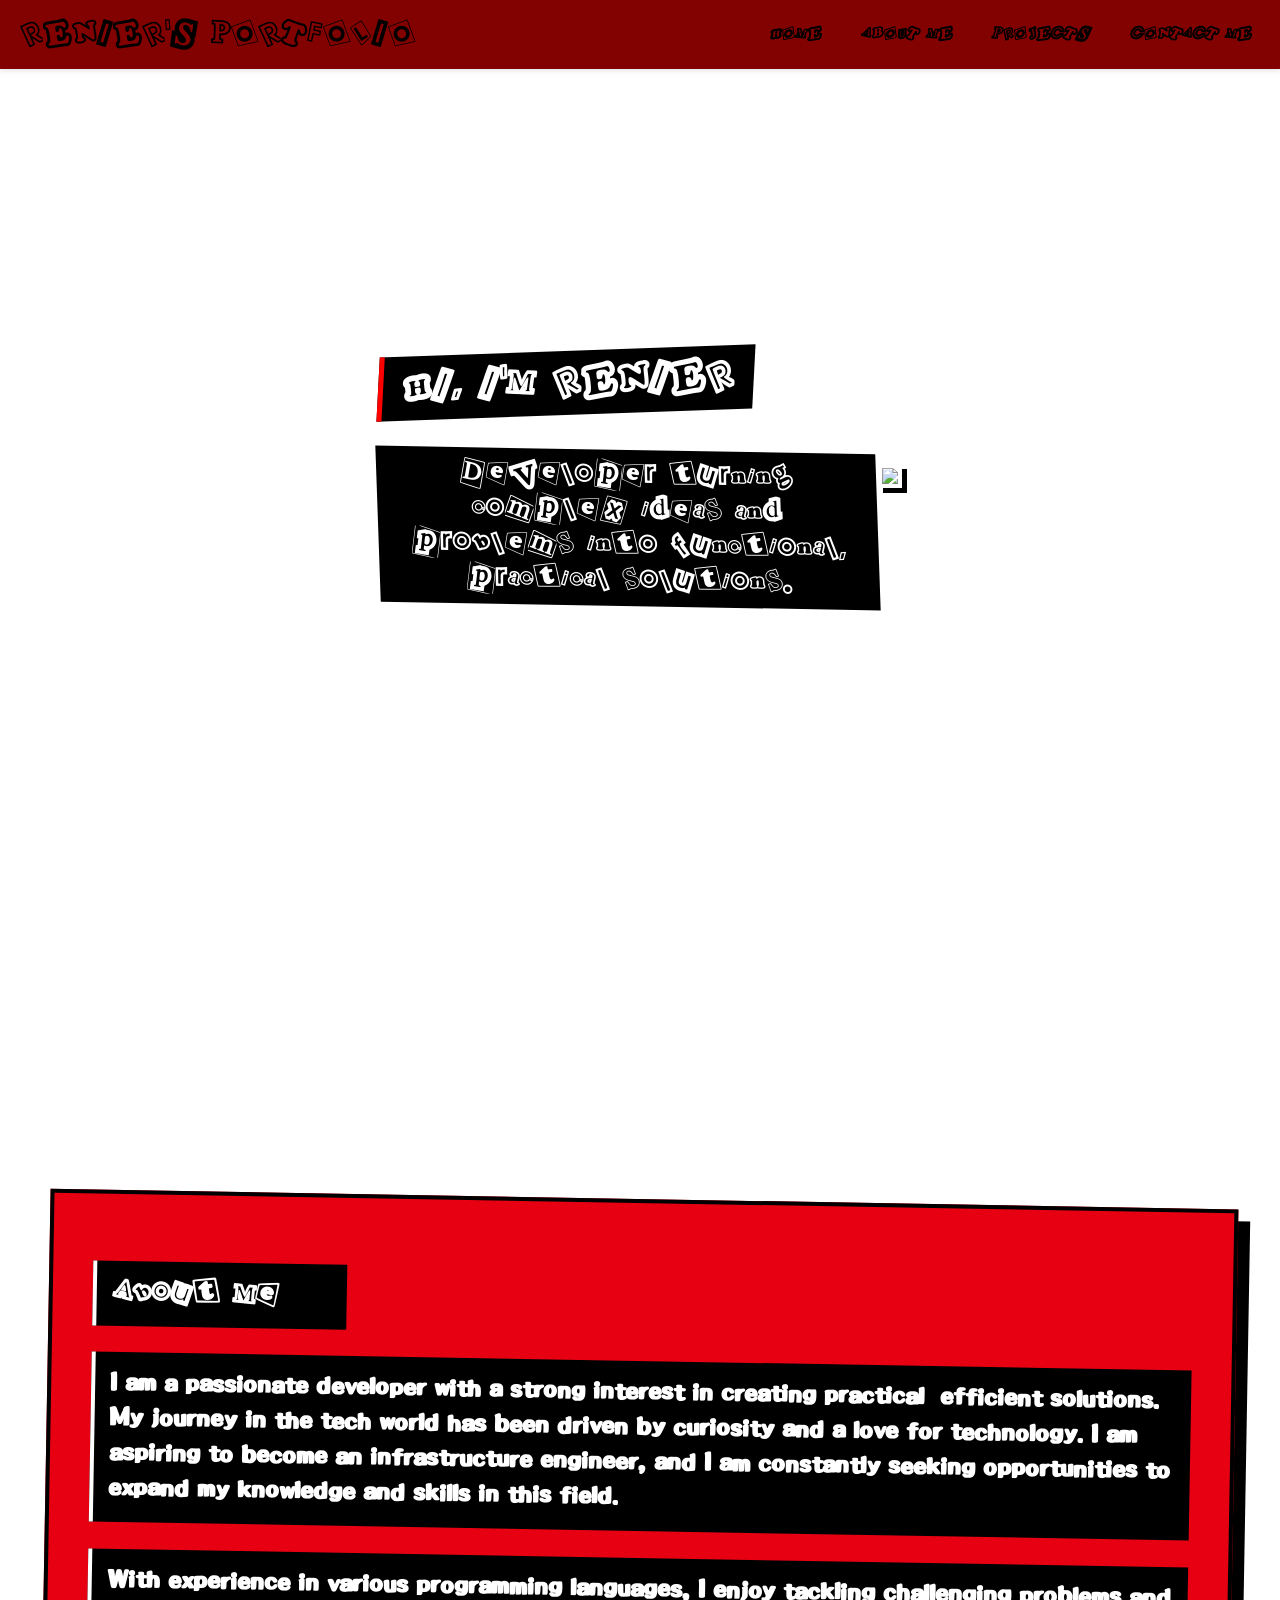
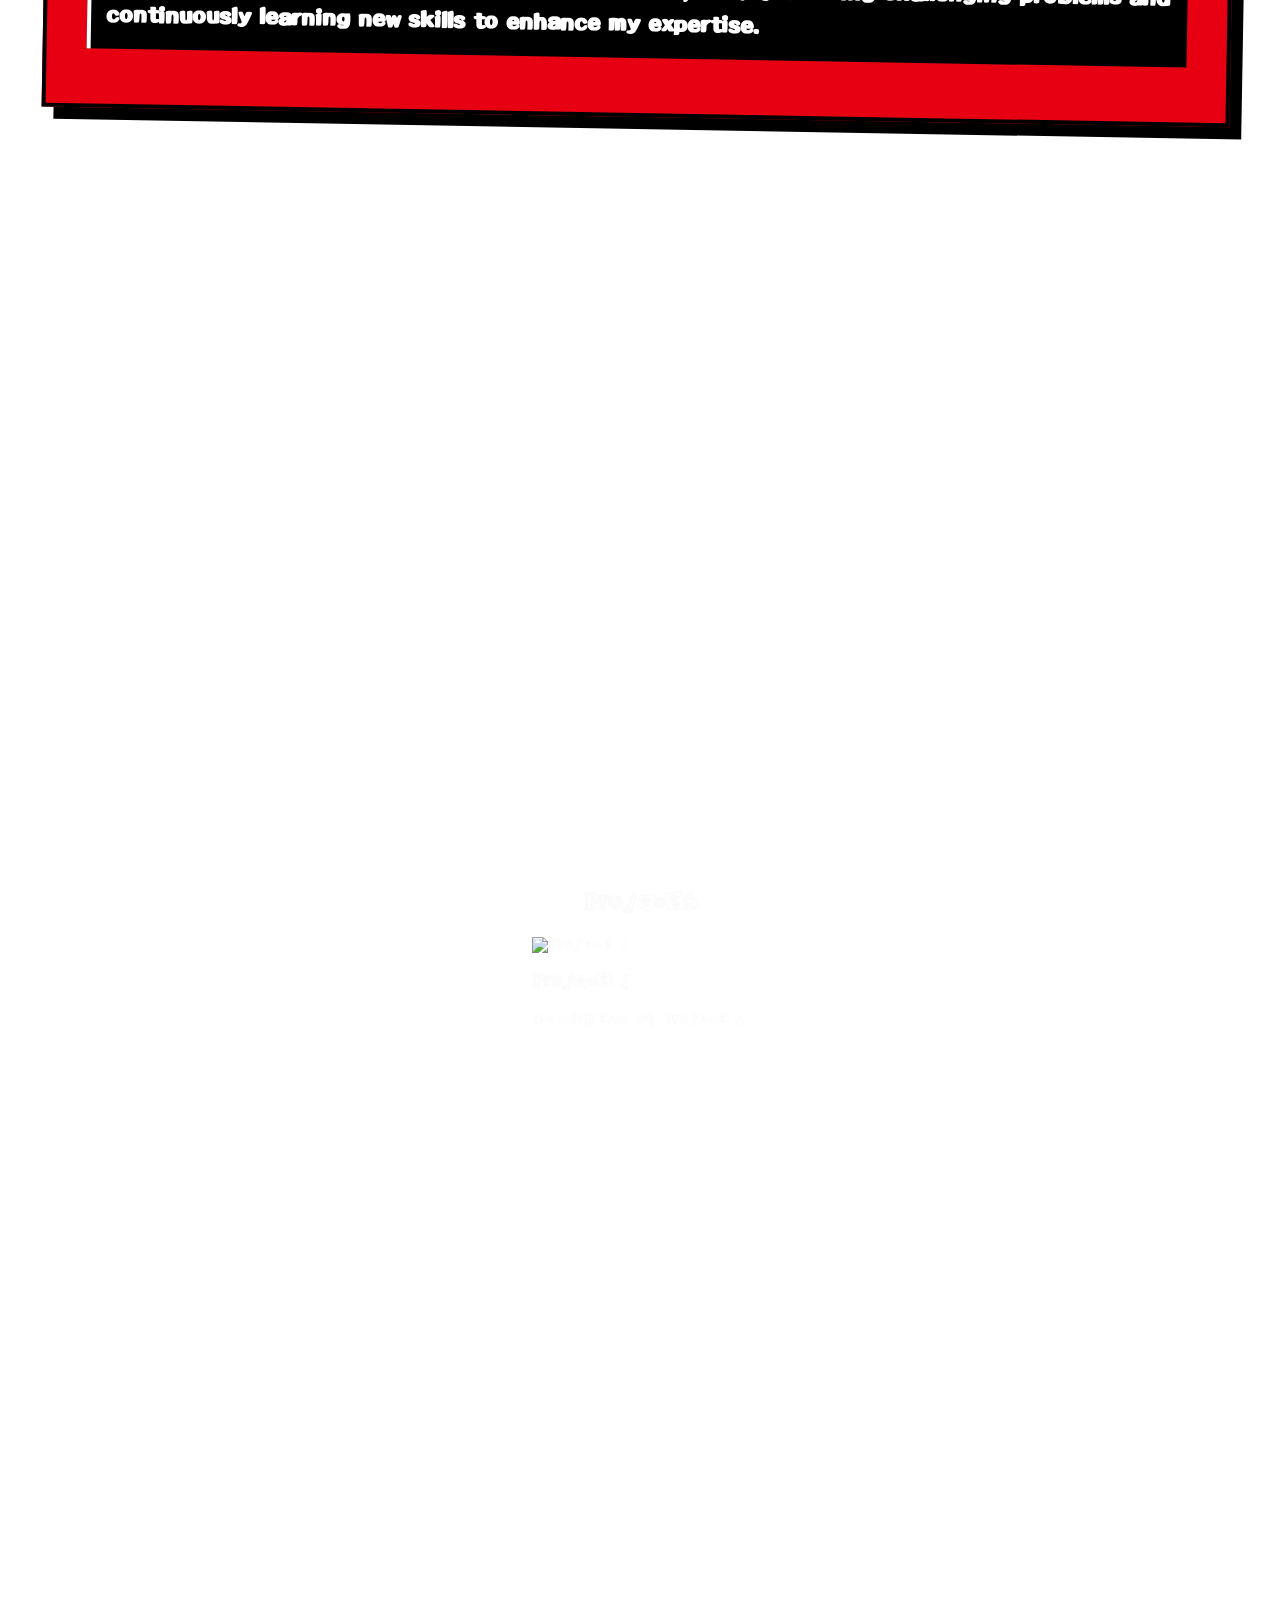
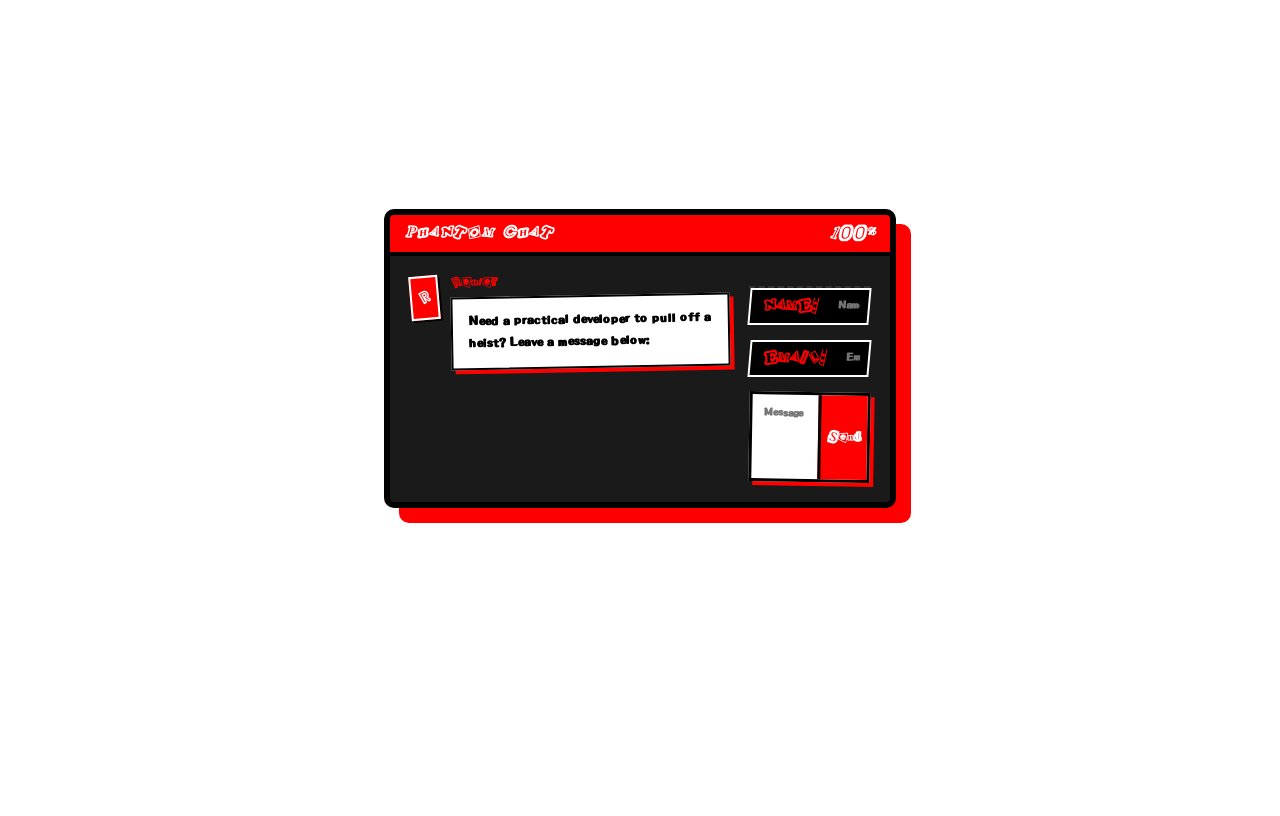
==== index.html @ e1cc924a "finished contact page" ====
<!doctype html>
<html>
  <head>
    <meta charset="UTF-8" />
    <meta name="viewport" content="width=device-width, initial-scale=1.0" />
    <title>Renier's Portfolio</title>
    <link rel="stylesheet" href="style.css" />
    <script defer src="main.js"></script>
  </head>
  <body>
    <header>
      <nav>
        <div class="logo">Renier's Portfolio</div>
        <ul>
          <li><a href="#home">Home</a></li>
          <li><a href="#about">About Me</a></li>
          <li><a href="#projects">Projects</a></li>
          <li><a href="#contact">Contact Me</a></li>
        </ul>
      </nav>
    </header>

    <!--Home Section-->
    <section id="home" class="pages">
      <div class="hero-section">
        <div class="hero-text">
          <h1>Hi, I'm Renier</h1>
          <h2>
            Developer turning complex ideas and problems into functional,
            practical solutions.
          </h2>
        </div>
        <div class="hero-image">
          <img class="headshot" src="images/IMG_3343.PNG" />
        </div>
      </div>
    </section>

    <!--About Me Section-->
    <section id="about" class="pages">
      <div class="about-card">
        <h1>About Me</h1>
        <div class="about-content">
          <h2>
            I am a passionate developer with a strong interest in creating
            practical & efficient solutions. My journey in the tech world has
            been driven by curiosity and a love for technology. I am aspiring to
            become an infrastructure engineer, and I am constantly seeking
            opportunities to expand my knowledge and skills in this field.
          </h2>
          <h2>
            With experience in various programming languages, I enjoy tackling
            challenging problems and continuously learning new skills to enhance
            my expertise.
          </h2>
        </div>
      </div>
    </section>

    <!--Projects Section-->
    <section id="projects" class="pages">
      <h2>Projects</h2>
      <div class="projects-grid">
        <div class="project-card">
          <img src="images/project1.png" alt="Project 1" />
          <h3>Project 1</h3>
          <p>Description of Project 1.</p>
        </div>
      </div>
    </section>

    <!--Contact Me Section-->
    <section id="contact" class="pages">
      <div class="phone-container">
        <div class="phone-header">
          <span class="chat-title">PHANTOM CHAT</span>
          <span class="battery">100%</span>
        </div>
        <div class="chat-window">
          <div class="message-incoming">
            <div class="avatar">R</div>
            <div class="bubble-wrapper">
              <div class="sender">Renier</div>
              <div class="bubble">
                Need a practical developer to pull off a heist? Leave a message below:
              </div>
            </div>
          </div>
          <form id="contact-form" class="phone-form" action="https://formspree.io/f/mvzjgewd" method="POST">
            <div class="input-group">
              <label for="user-name">NAME:</label>
              <input type="text" name="name" placeholder="Name" required />
            </div>
            <div class="input-group">
              <label for="user-email">EMAIL:</label>
              <input type="email" name="email" placeholder="Email" required />
            </div>
            <div class="message-input">
              <textarea id="user-message" name="message" placeholder="Message" required></textarea>
              <button id="send-btn" type="submit">Send</button>
            </div>
          </form>
        </div>
      </div>
    </section>
  </body>
</html>
---- style.css ----
body{
    background-image: url(https://i.redd.it/54obu7eenrq61.gif);
    color: rgb(252, 251, 251);
}
@font-face {
    font-family: myFont;
    src: url(fonts/Persona5MenuFontPrototype-Regular.ttf);
}
@font-face {
    font-family: secondaryFont;
    src: url(fonts/p5hatty-1.ttf)
}
* {
    font-family: myFont;
}
html {
    scroll-behavior: smooth;
}
header{
    position: fixed;
    top: 0;
    left: 0;
    width: 100%;
    background-color: rgb(130, 2, 2);
    z-index: 1000;
    box-shadow: 0px 2px 5px rgba(0, 0, 0, 0.1);
}
nav{
    display: flex;
    justify-content: space-between;
    align-items: center;
    padding: 10px 20px;
    text-transform: uppercase;
}
nav ul{
    list-style: none;
    display:flex;
    gap: 20px;
    padding: 0;
}
nav ul li a{
    text-decoration: none;
    color: black;
    font-weight: 900;
    font-style: italic;
    padding: 5px 10px;
    transition: all 0.2s ease;
}
nav ul li a:hover{
    background-color:#000000;
    color:#ff0000;
    transform: scale(1.1) rotate(-3deg);
}
.logo{
    color:black;
    font-size: 2rem;
}
.pages{
    padding: 100px 20px;
    min-height: 100vh;
    display: flex;
    flex-direction: column;
    justify-content: center;
    align-items: center;
}
#home img{
    max-width: 100%;
    width: 400px;
    height: auto;
    border-radius: 0%;
    object-fit: cover;
    border: 4px solid #ffffff;
    box-shadow: 5px 5px 0px #000000;
}
#home h2{
    text-align: center;
    font-size: 2rem;
    margin-top: 20px;
}
#home h3{
    text-align: center;
    font-size: 1.5rem;
    margin-top: 10px;
}
#home{
    display: flex;
    justify-content: center;
    align-items: center;
    min-height: 100vh;
    width: 100%;
    padding: 80px 10% 40px 10%;
    box-sizing: border-box;
}
.hero-section{
    display: flex;
    flex-direction: row;
    justify-content: center;
    align-items: center;
    width: 100%;
    max-width: 1200px;
    flex-wrap: wrap;
}
.hero-text{
    display: flex;
    flex-direction: column;
    align-items: flex-start;
    gap: 15px;

    max-width: 500px;
    width: 100%;
}
.hero-text h1{
    color: #ffffff;
    background-color: #000000;
    padding: 10px 20px;
    font-size: 2.5rem;
    font-weight: 900;
    text-transform: uppercase;
    margin: 0;

    transform: rotate(-2deg) skewX(-5deg);
    border-left: 5px solid #ff0000;
    display: inline-block;
}
.hero-text h2{
    color: #ffffff;
    background-color: #000000;
    padding: 8px 15px;
    font-size: 1.2rem;
    font-weight: 200;
    margin: 0;

    transform: rotate(1deg) skewX(3deg);
    display: inline-block;
}
.about-card{
    background-color: #e60012;
    color: #ffffff;
    padding: 40px;
    max-width: 1100px;
    width: 100%;
    border: 4px solid #000000;
    box-shadow: 12px 12px 0px #000000;
    transform: rotate(1deg);
}
.about-card h1{
    background-color: #000000;
    padding: 15px;
    margin-bottom: 15px;
    border-left: 4px solid #ffffff;
    width: 20%;
    font-size: 2rem;
}
.about-card h2{
    background-color: #000000;
    padding: 15px;
    margin-bottom: 15px;
    border-left: 4px solid #ffffff;
    font-size: 2rem;
    font-family: secondaryFont;
}
#contact{
    display: flex;
    justify-content: center;
    align-items: center;
    min-height: 100vh;
    padding: 80px 20px;
    box-sizing: border-box;
}
.phone-container{
    background-color: #1a1a1a;
    border: 6px solid #000000;
    box-shadow: 15px 15px 0px #ff0000;
    width: 100%;
    max-width: 500px;
    border-radius: 10px;
    overflow: hidden;
}
.phone-container .bubble{
    font-family: secondaryFont;
}
.phone-header{
    background-color: #ff0000;
    color: #ffffff;
    padding: 10px 15px;
    display: flex;
    justify-content: space-between;
    font-weight: 900;
    font-style: italic;
    letter-spacing: 1px;
    border-bottom: 4px solid #000000;
}
.chat-window{
    padding: 20px;
    display: flex;
    gap: 12px;
    align-items: flex-start;
}
.message-incoming{
    display:flex;
    gap: 12px;
    align-items: flex-start;
}
.message-incoming .avatar{
    background-color: #ff0000;
    color: #ffffff;
    width: 40px;
    height: 40px;
    display: flex;
    justify-content: center;
    align-items: center;
    font-weight: 900;
    border: 2px solid #ffffff;
    transform: rotate(-5deg);
    box-shadow: 2px 2px 0px #000000;
}
.sender{
    color: #ff0000;
    font-size: 0.85rem;
    font-weight: bold;
    margin-bottom: 4px;
}
.message-incoming .bubble{
    background-color: #ffffff;
    color: #000000;
    padding: 12px 16px;
    font-weight: 700;
    font-size: 1rem;
    line-height: 1.4;
    transform: rotate(-1deg);
    border: 2px solid #000000;
    box-shadow: 4px 4px 0px #ff0000;
    position: relative;
    max-width: 85%;
}
textarea{
    font-family: secondaryFont;
}
input{
    font-family: secondaryFont;
    background: transparent;
    border: none;
    color: #ffffff;
    padding: 8px;
    width: 100%;
    outline: none;
    font-weight: 600;
}
.phone-form{
    display: flex;
    flex-direction: column;
    gap: 15px;
    margin-top: 10px;
    border-top: 2px dashed #333;
}
.input-group {
    display: flex;
    align-items: center;
    background-color: #000000;
    border: 2px solid #ffffff;
    transform: skewX(-5deg);
}
.input-group label{
    color: #ff0000;
    font-weight: 900;
    padding: 8px 12px;
}
.message-input{
    display: flex;
    background-color: #ffffff;
    border: 3px solid #000000;
    box-shadow: 4px 4px 0px #ff0000;
    transform: rotate(1deg);
}
.message-input textarea{
    background: transparent;
    border: none;
    padding: 12px;
    width: 100%;
    height: 60px;
    resize: none;
    outline: none;
    font-weight: 600;
    color: #000000;
}
#send-btn{
    background-color: #ff0000;
    color: #ffffff;
    border: none;
    border-left: 3px solid #000000;
    font-weight: 900;
    cursor: pointer;
    transition: background 0.2s ease;
}
#send-btn:hover{
    background-color: #000000;
    color: #ff0000;
}
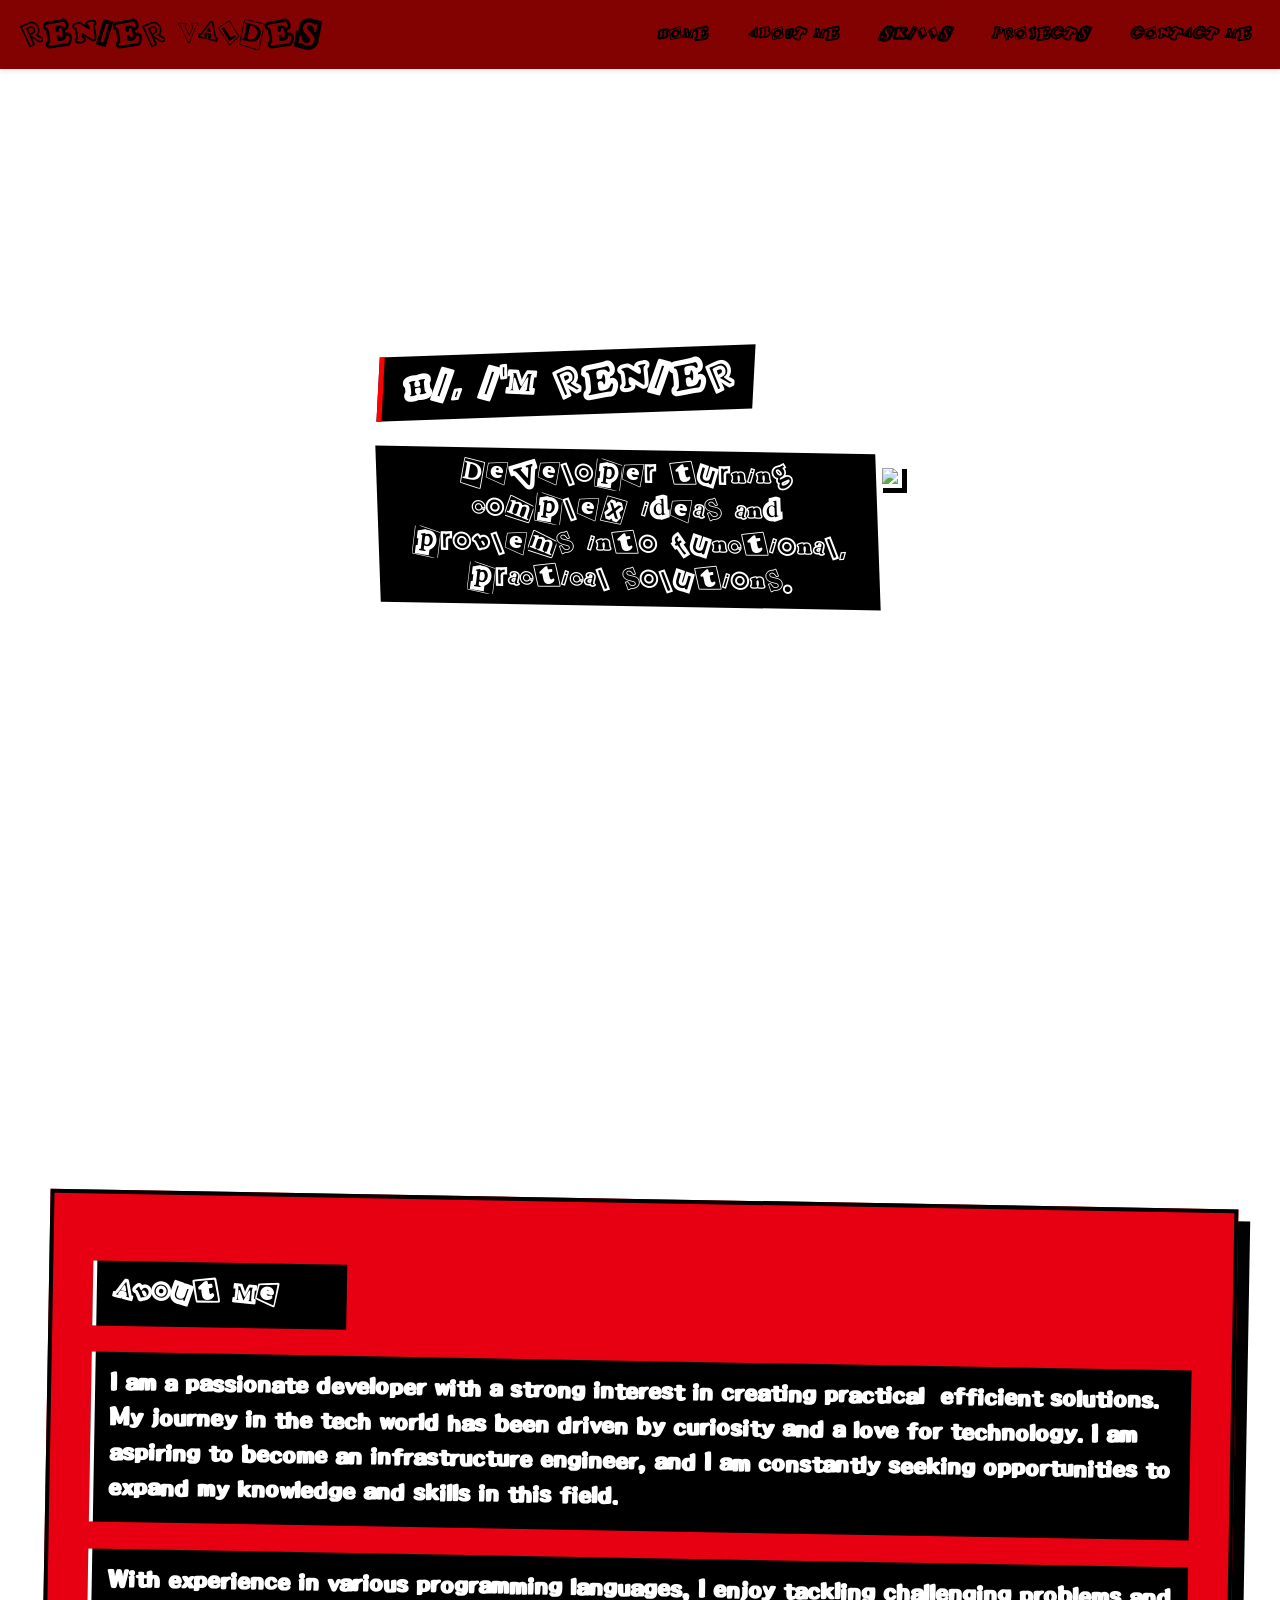
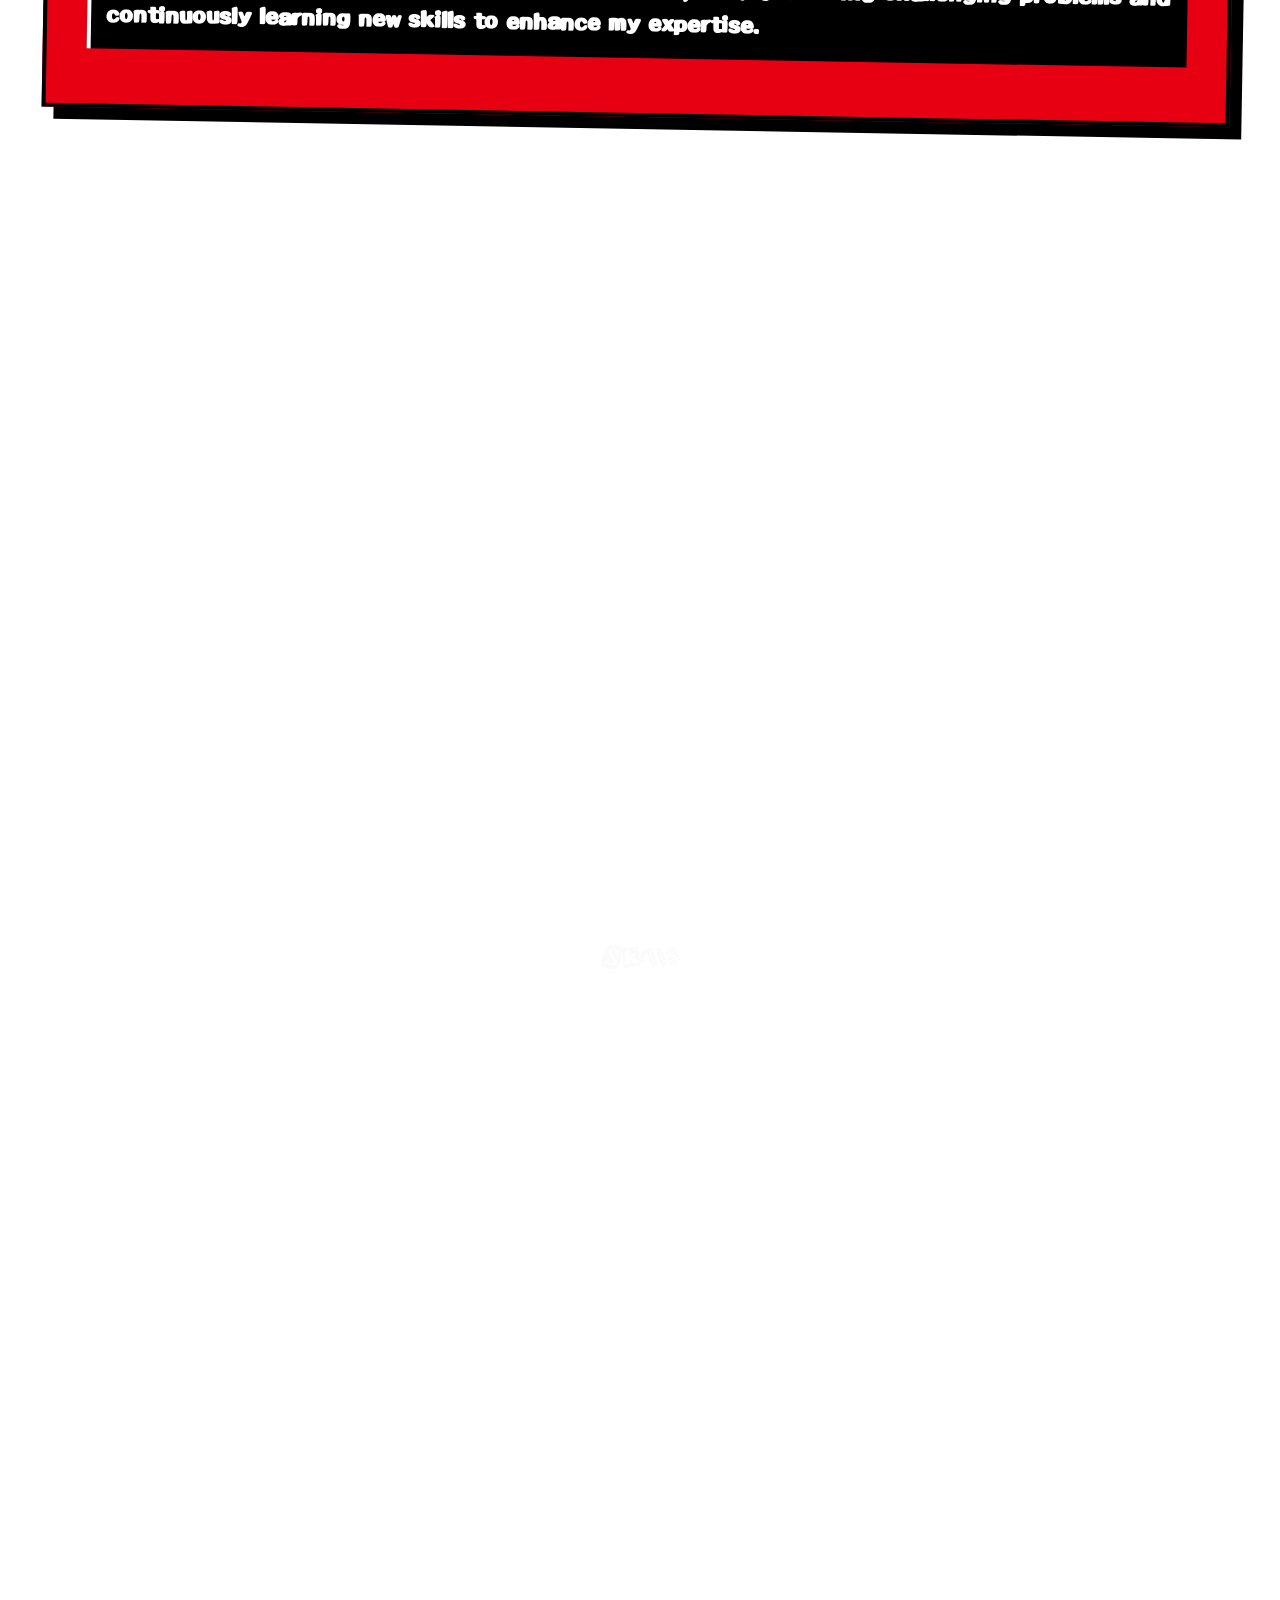
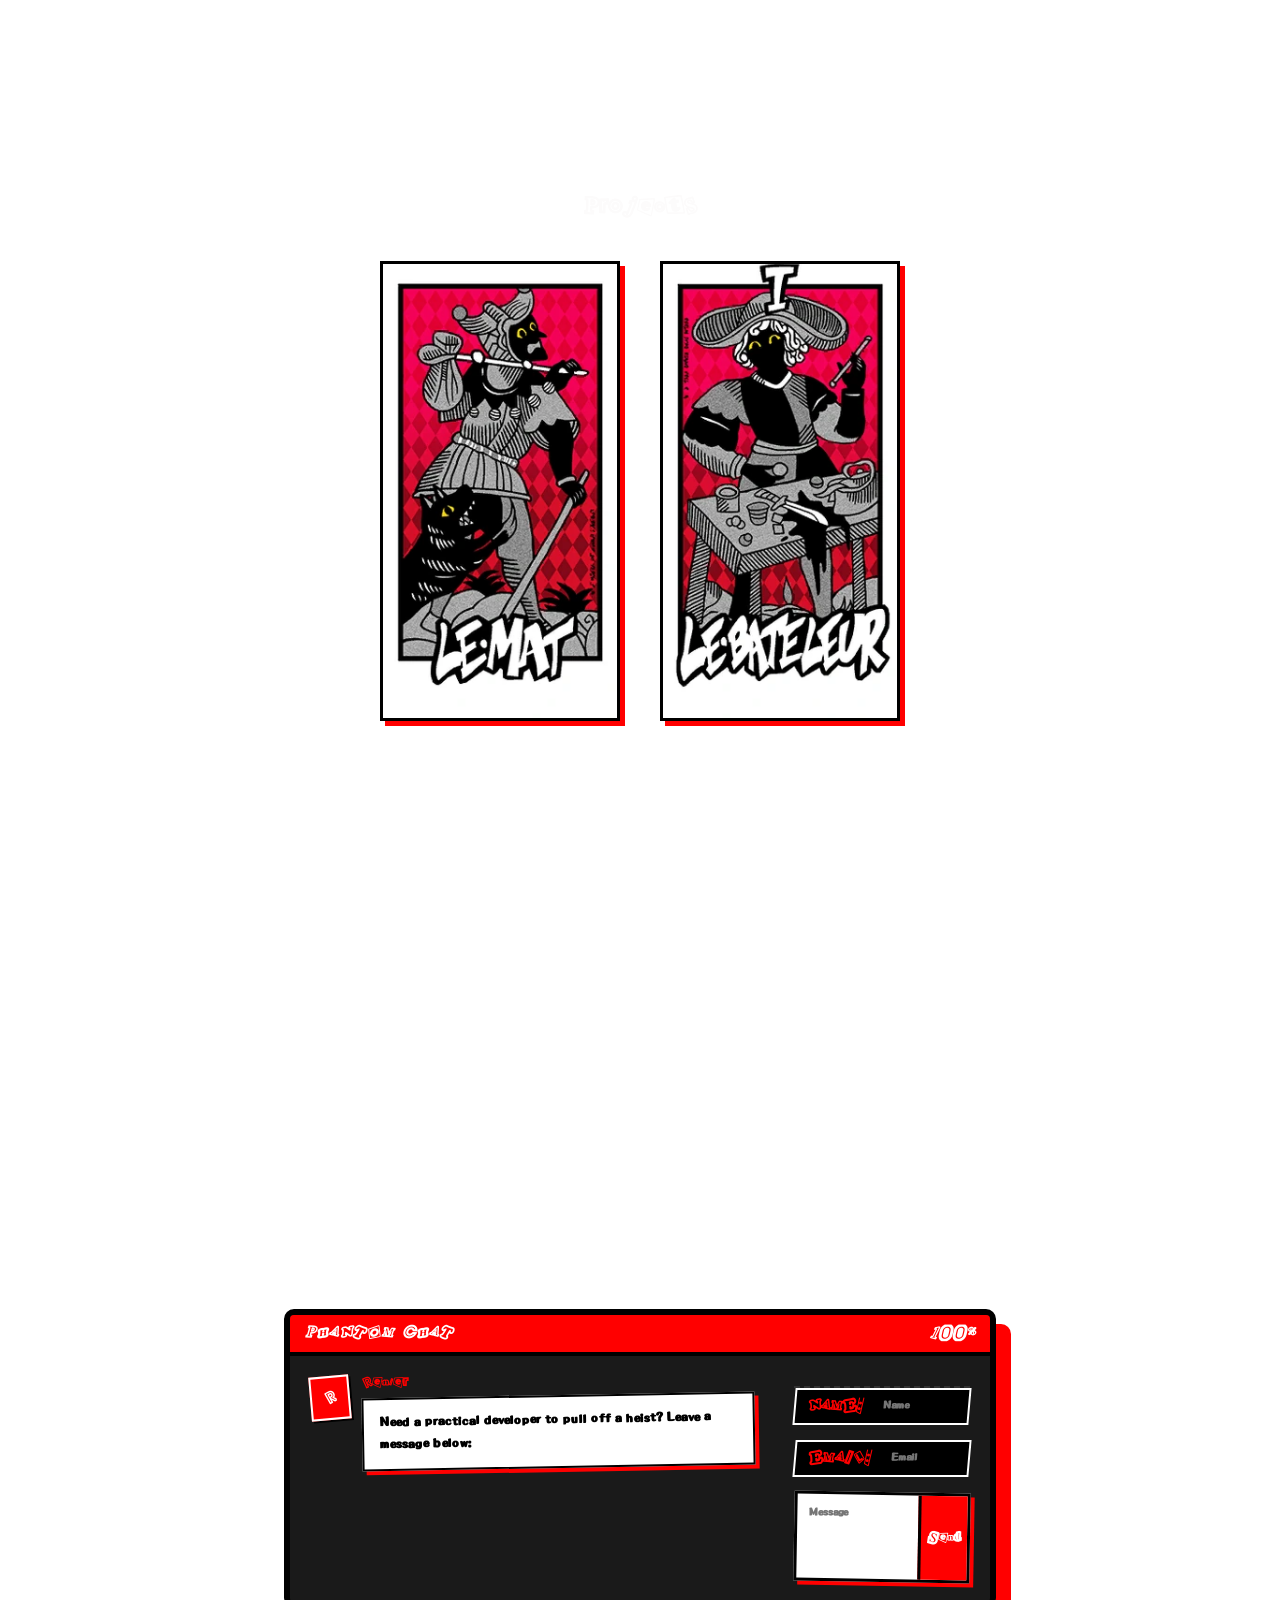
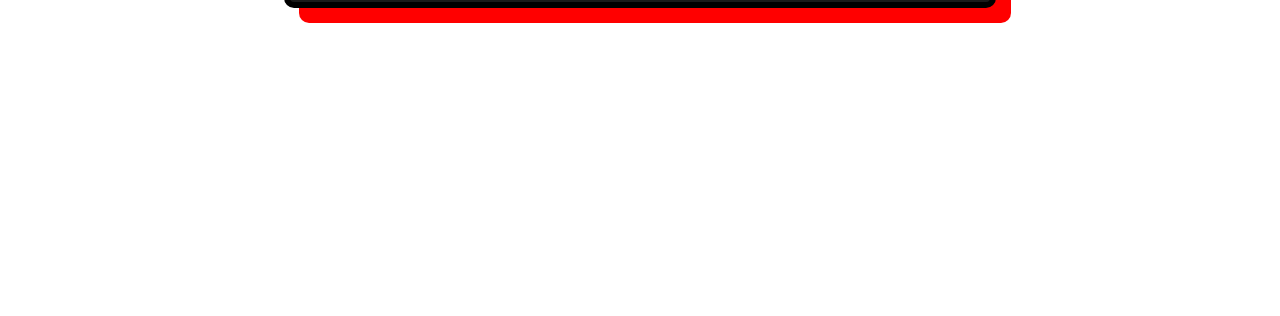
==== commit 5720c8de: "Finished the Projects page." ====
--- a/index.html
+++ b/index.html
@@ -5,15 +5,15 @@
     <meta name="viewport" content="width=device-width, initial-scale=1.0" />
     <title>Renier's Portfolio</title>
     <link rel="stylesheet" href="style.css" />
-    <script defer src="main.js"></script>
   </head>
   <body>
     <header>
       <nav>
-        <div class="logo">Renier's Portfolio</div>
+        <div class="logo">Renier Valdes</div>
         <ul>
           <li><a href="#home">Home</a></li>
           <li><a href="#about">About Me</a></li>
+          <li><a href="#skills">Skills</a></li>
           <li><a href="#projects">Projects</a></li>
           <li><a href="#contact">Contact Me</a></li>
         </ul>
@@ -57,14 +57,52 @@
       </div>
     </section>
 
+    <!--Skills Section-->
+    <section id="skills" class="pages">
+      <h1>Skills</h1>
+      <div class="skills-grid">
+        <div class="skill-card">
+
+        </div>
+      </div>
+    </section>
+
     <!--Projects Section-->
     <section id="projects" class="pages">
-      <h2>Projects</h2>
+      <h1>Projects</h1>
       <div class="projects-grid">
-        <div class="project-card">
-          <img src="images/project1.png" alt="Project 1" />
-          <h3>Project 1</h3>
-          <p>Description of Project 1.</p>
+        <!--Project 1-->
+        <div class="card-wrapper">
+          <div class="card-inner">
+            <div class="card-face card-front">
+              <img class="tarot" src="images/P5_Fool_arcana_cooperation.webp" alt="Fool Arcana" />
+            </div>
+            <div class="card-face card-back">
+              <h2>Healthy Mind Healthy Life</h2>
+              <p>A web application for mental health awareness and resources built using HTML & CSS.</p>
+              <div class="project-links">
+                <a href="https://reniercodes.github.io/int-u2-project-starter-code-2/" target="_blank">Live Demo</a>
+                <a href="https://github.com/RenierCodes/int-u2-project-starter-code-2" target="_blank">GitHub</a>
+              </div>
+            </div>
+          </div>
+        </div>
+
+        <!--Project 2-->
+        <div class="card-wrapper">
+          <div class="card-inner">
+            <div class="card-face card-front">
+              <img class="tarot" src="images/P5_Magician_arcana_cooperation.webp" alt="Magician Arcana" />
+            </div>
+            <div class="card-face card-back">
+              <h2>Trip to GameStop</h2>
+              <p>A choose your adventure game web appliction built using HTML, CSS, & JavaScript.</p>
+              <div class="project-links">
+                <a href="https://reniercodes.github.io/int-u3-project-23-24-starter-code/" target="_blank">Live Demo</a>
+                <a href="https://github.com/RenierCodes/int-u3-project-23-24-starter-code" target="_blank">GitHub</a>
+              </div>
+            </div>
+          </div>
         </div>
       </div>
     </section>
@@ -103,5 +141,6 @@
         </div>
       </div>
     </section>
+    <script src="main.js"></script>
   </body>
 </html>
--- a/style.css
+++ b/style.css
@@ -1,7 +1,9 @@
+/*sets the starry background*/
 body{
     background-image: url(https://i.redd.it/54obu7eenrq61.gif);
     color: rgb(252, 251, 251);
 }
+/*Sets up custom fonts*/
 @font-face {
     font-family: myFont;
     src: url(fonts/Persona5MenuFontPrototype-Regular.ttf);
@@ -16,6 +18,7 @@
 html {
     scroll-behavior: smooth;
 }
+/*Styles the header*/
 header{
     position: fixed;
     top: 0;
@@ -25,6 +28,7 @@
     z-index: 1000;
     box-shadow: 0px 2px 5px rgba(0, 0, 0, 0.1);
 }
+/*Styles the nav bar*/
 nav{
     display: flex;
     justify-content: space-between;
@@ -51,10 +55,12 @@
     color:#ff0000;
     transform: scale(1.1) rotate(-3deg);
 }
+/*Styles the logo*/
 .logo{
     color:black;
     font-size: 2rem;
 }
+/*Styles each page/section*/
 .pages{
     padding: 100px 20px;
     min-height: 100vh;
@@ -172,7 +178,7 @@
     border: 6px solid #000000;
     box-shadow: 15px 15px 0px #ff0000;
     width: 100%;
-    max-width: 500px;
+    max-width: 700px;
     border-radius: 10px;
     overflow: hidden;
 }
@@ -296,3 +302,76 @@
     background-color: #000000;
     color: #ff0000;
 }
+/*Establishes 3D perspective space*/
+.card-wrapper{
+    background-color: transparent;
+    width: 240px;
+    height: 460px;
+    perspective: 1000px;
+    cursor: pointer;
+}
+.card-wrapper:hover .card-inner{
+    transform: rotateY(180deg);
+}
+/*Physically rotates*/
+.card-inner{
+    position: relative;
+    width: 100%;
+    height: 100%;
+    text-align: center;
+    transition: transform 0.6s cubic-bezier(0.4, 0, 0.2, 1);
+    transform-style: preserve-3d;
+}
+/*Base style for front & back*/
+.card-face{
+    position: absolute;
+    width: 100%;
+    height: 100%;
+    backface-visibility: hidden;
+    border: 3px solid #000000;
+    box-shadow: 5px 5px 0px #ff0000;
+    box-sizing: border-box;
+}
+.card-front{
+    background-color: #000000;
+}
+.tarot{
+    width: 100%;
+    height: 100%;
+    object-fit: cover;
+}
+.card-back{
+    background-color: #e60012;
+    color: #ffffff;
+    transform: rotateY(180deg);
+    display: flex;
+    flex-direction: column;
+    justify-content: center;
+    align-items: center;
+    padding: 20px;
+}
+.card-back h2{
+    font-size: 1.5rem;
+    background-color: #000000;
+    padding: 5px 10px;
+    transform: rotate(-2deg);
+}
+.card-back p{
+    font-size: 1rem;
+    background-color: #000000;
+    padding: 10px;
+    margin: 15px 0;
+    line-height: 1.4;
+    font-family: secondaryFont;
+}
+.projects-grid{
+    display: flex;
+    flex-direction: row;
+    justify-content: center;
+    align-items: center;
+    gap: 40px;
+    flex-wrap: wrap;
+    width: 100%;
+    padding: 20px;
+    box-sizing: border-box;
+}
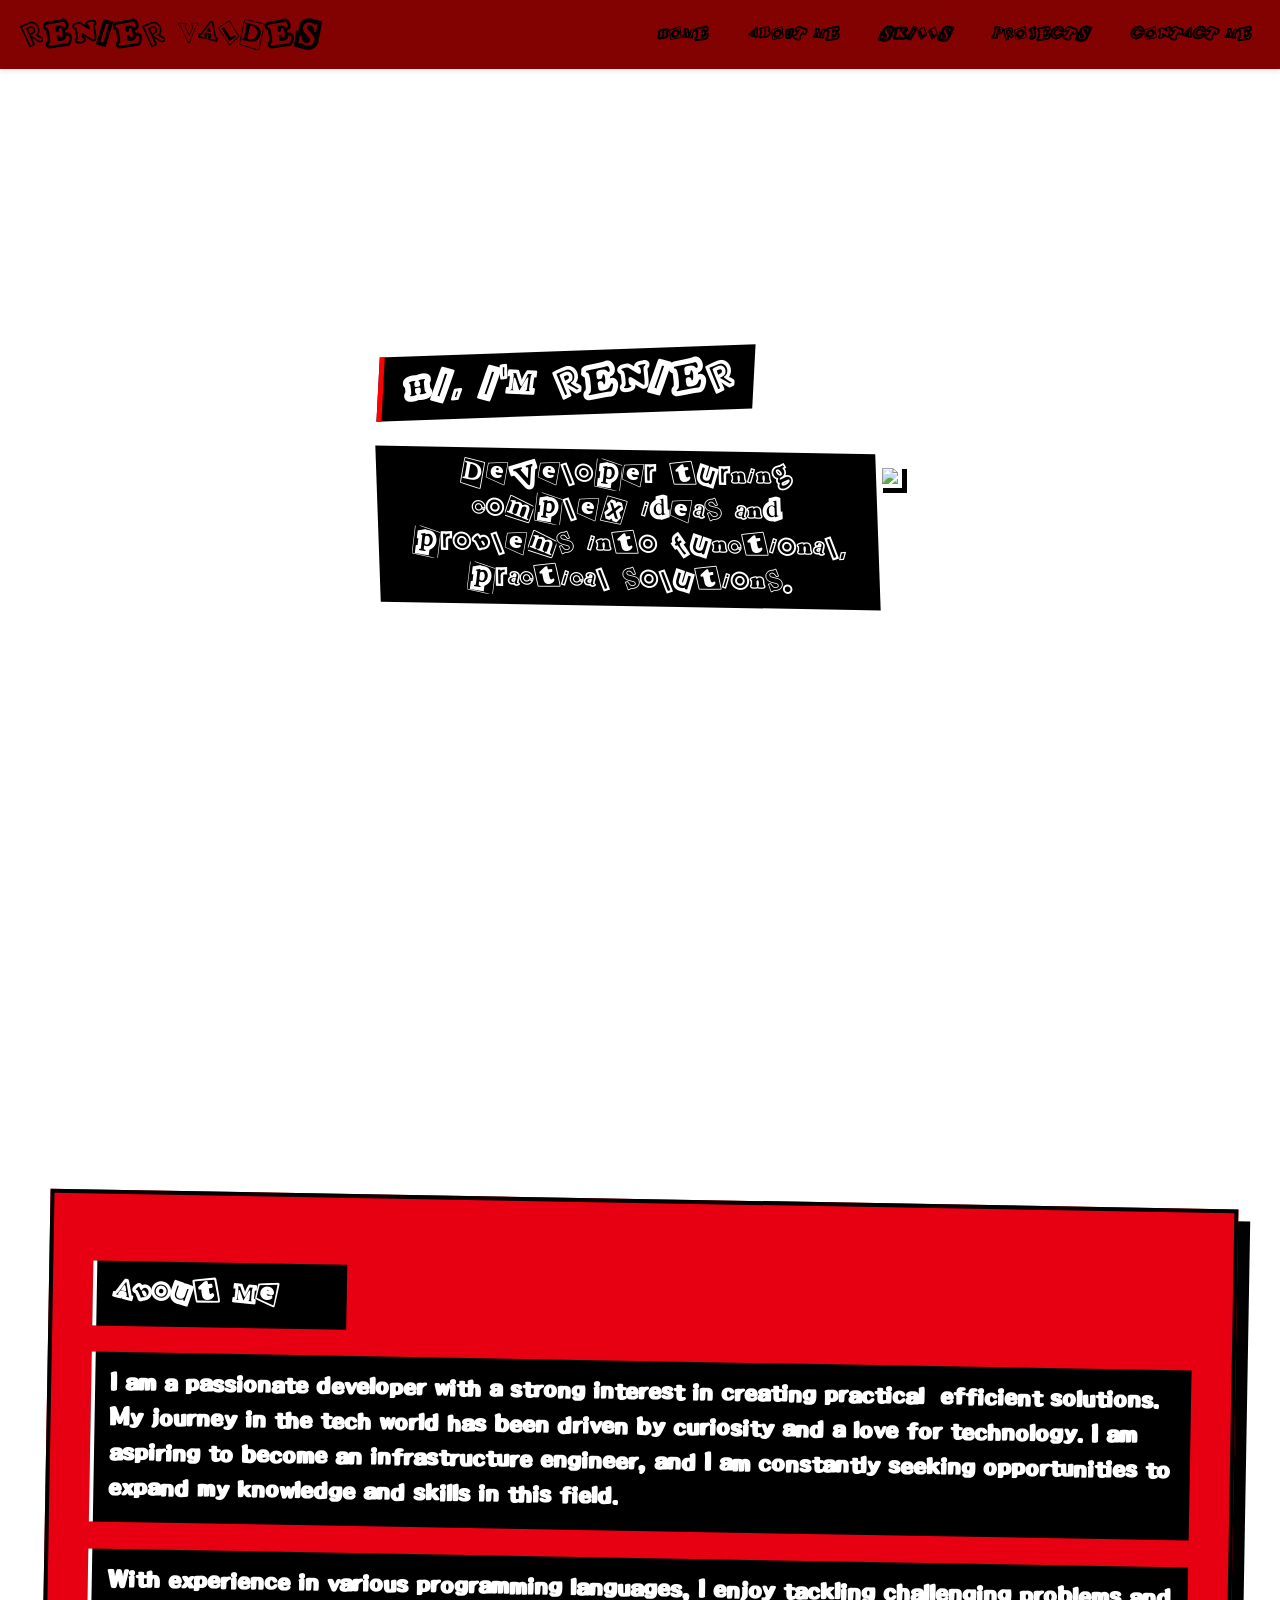
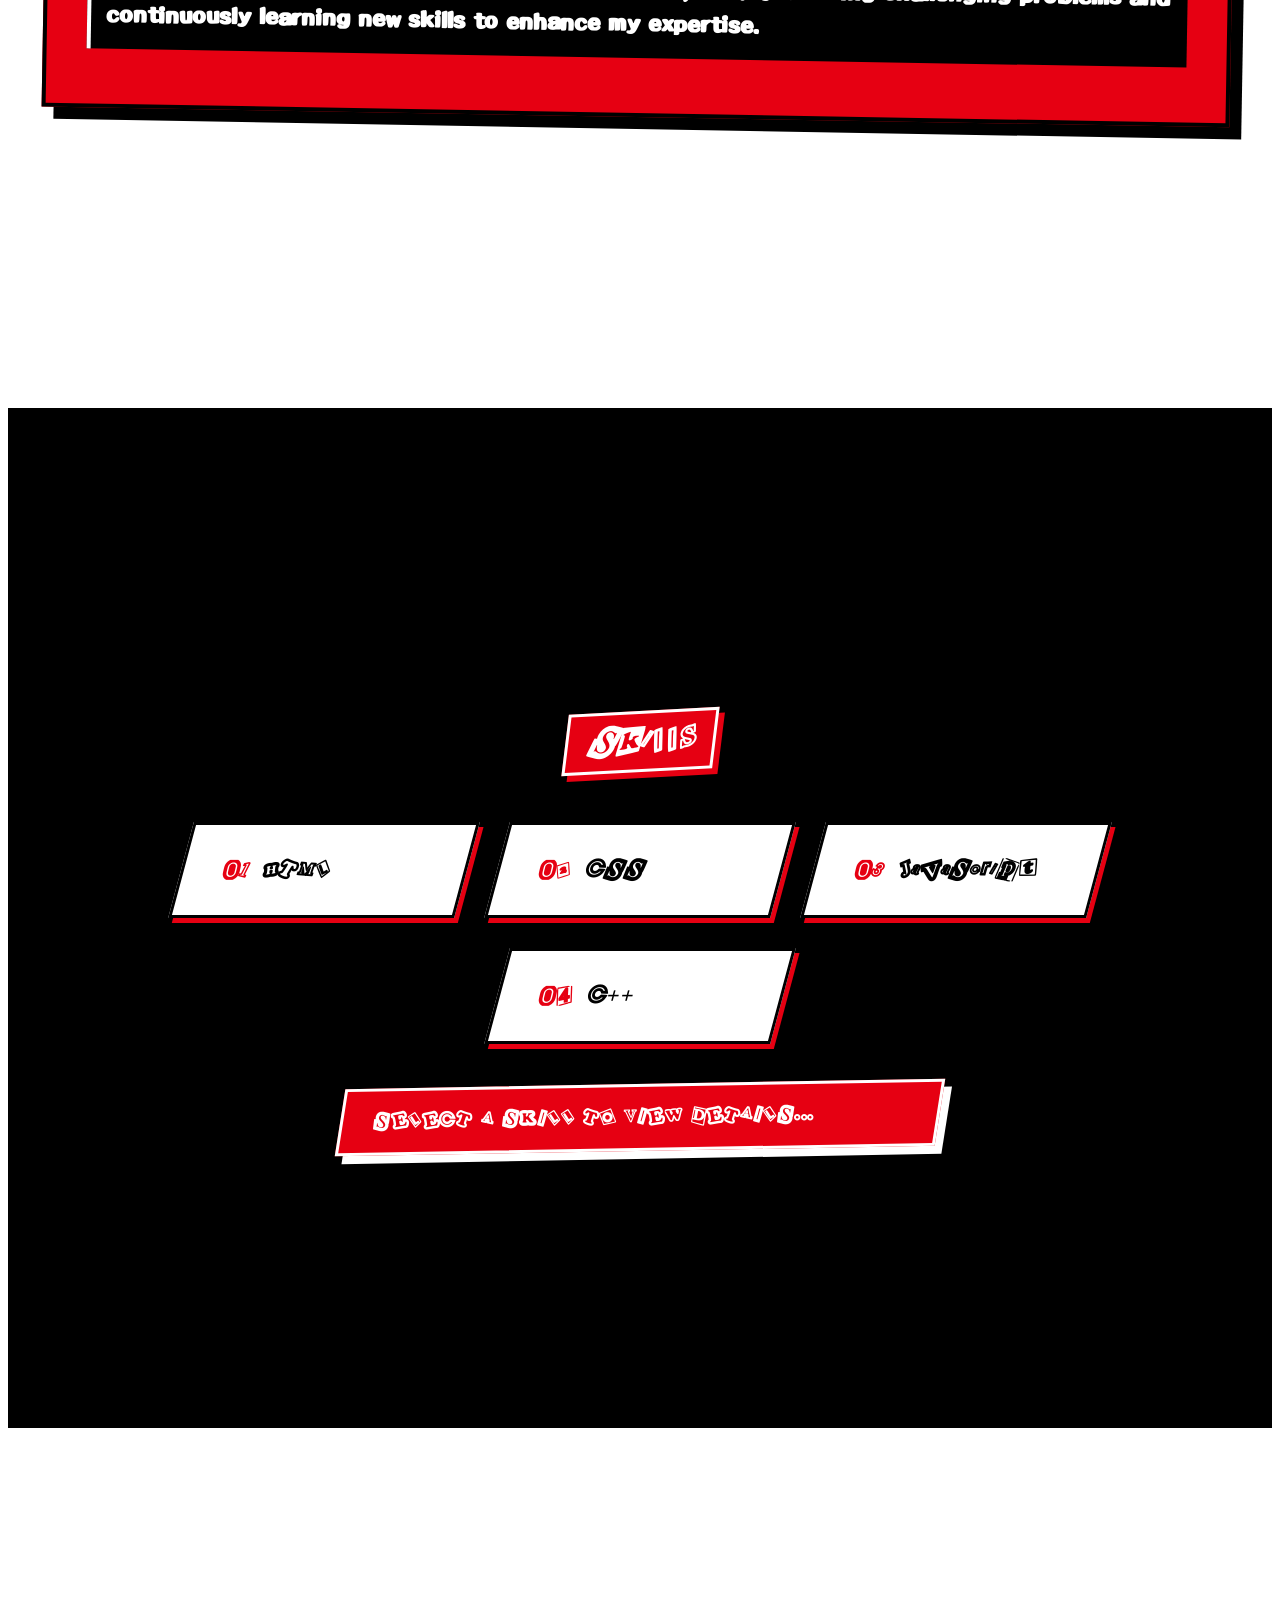
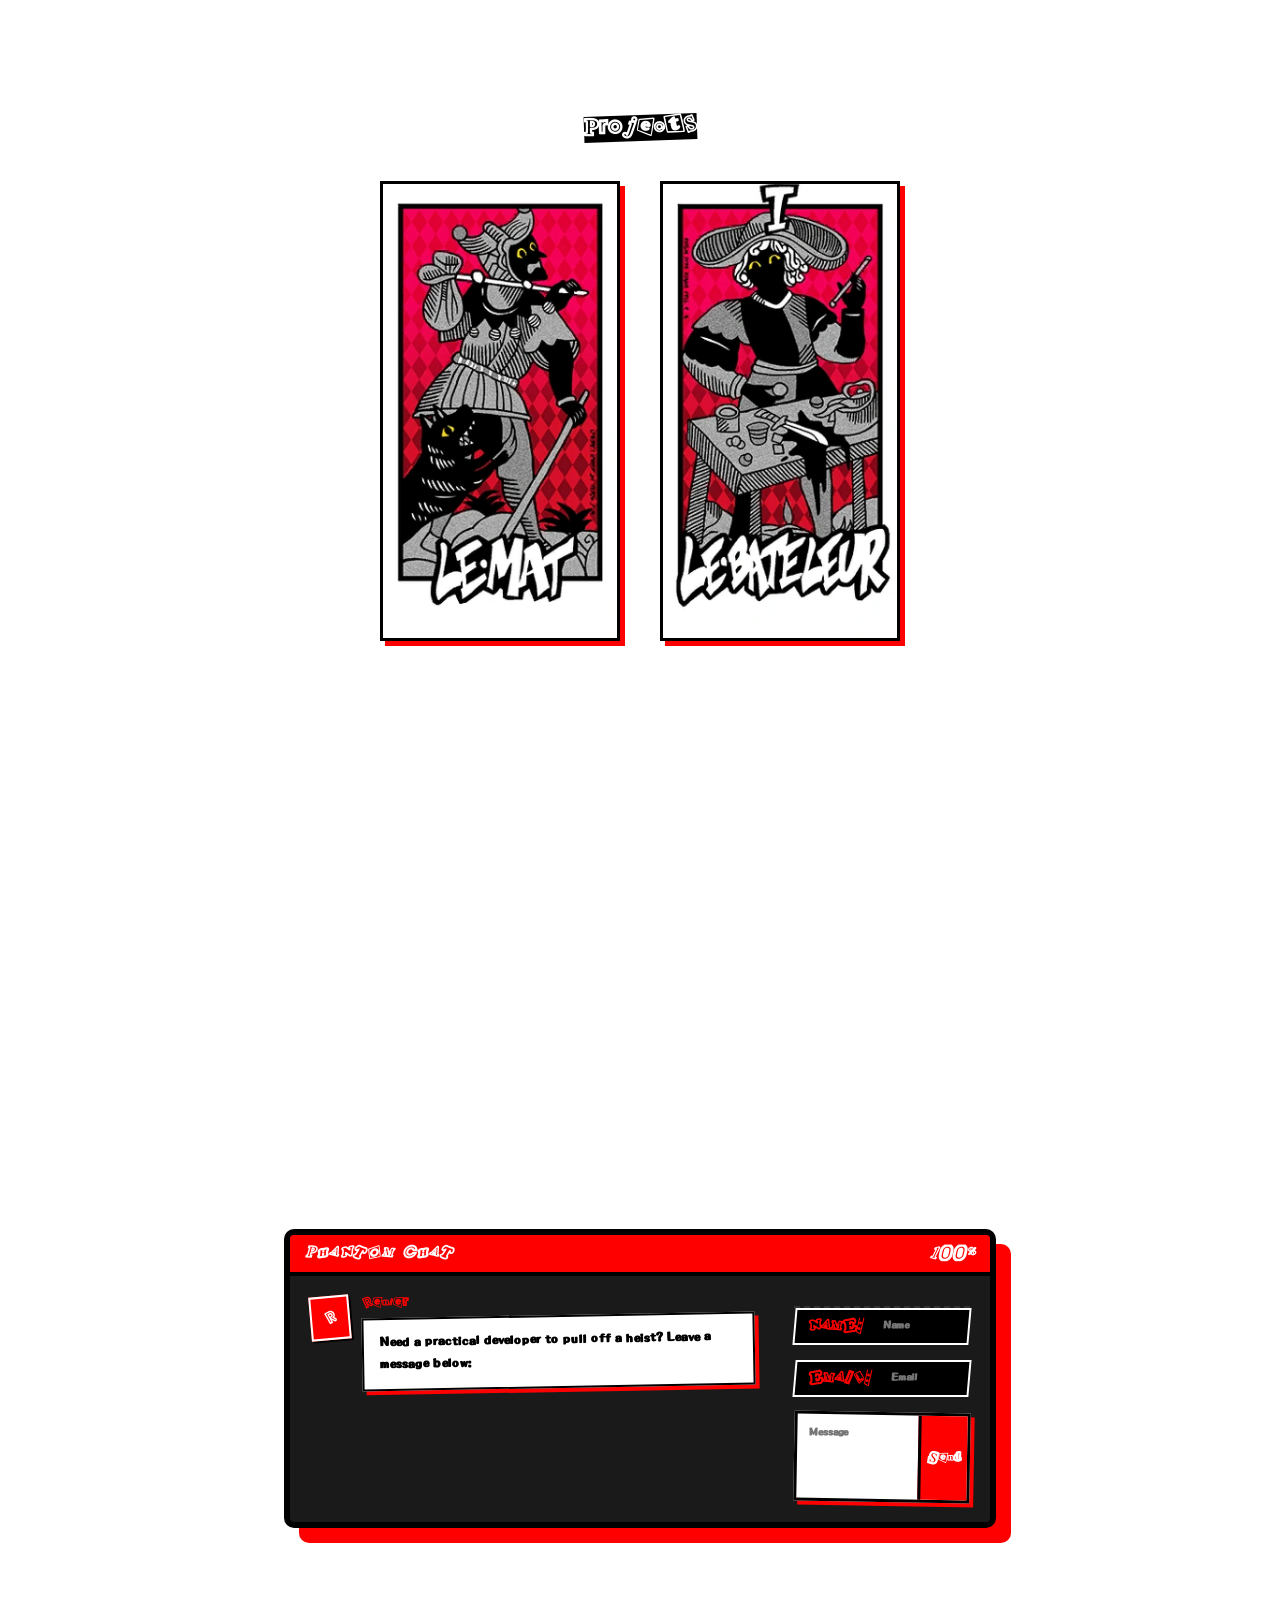
==== commit 6c7114f3: "Made progress on the skills page." ====
--- a/index.html
+++ b/index.html
@@ -59,11 +59,48 @@
 
     <!--Skills Section-->
     <section id="skills" class="pages">
-      <h1>Skills</h1>
-      <div class="skills-grid">
-        <div class="skill-card">
-
-        </div>
+      <h1 class="skills-title">Skills</h1>
+      <div class="skills-container">
+        <!--First Skill-->
+        <div class="skill-card" data-skill="html">
+          <div class="skill-bg"></div>
+          <div class="skill-content">
+            <span class="skill-number">01</span>
+            <span class="skill-name">HTML</span>
+          </div>
+        </div>
+
+        <!--Second Skill-->
+        <div class="skill-card" data-skill="css">
+          <div class="skill-bg"></div>
+          <div class="skill-content">
+            <span class="skill-number">02</span>
+            <span class="skill-name">CSS</span>
+          </div>
+        </div>
+
+        <!--Third Skill-->
+        <div class="skill-card" data-skill="js">
+          <div class="skill-bg"></div>
+          <div class="skill-content">
+            <span class="skill-number">03</span>
+            <span class="skill-name">JavaScript</span>
+          </div>
+        </div>
+
+        <!--Fourth Skill-->
+        <div class="skill-card" data-skill="cpp">
+          <div class="skill-bg"></div>
+          <div class="skill-content">
+            <span class="skill-number">04</span>
+            <span class="skill-name">C++</span>
+          </div>
+        </div>
+      </div>
+
+      <div id="skill-blurb" class="blurb">
+        <div class="blurb-angle-cut"></div>
+        <p id="blurb-text">SELECT A SKILL TO VIEW DETAILS...</p>
       </div>
     </section>
 
@@ -75,14 +112,29 @@
         <div class="card-wrapper">
           <div class="card-inner">
             <div class="card-face card-front">
-              <img class="tarot" src="images/P5_Fool_arcana_cooperation.webp" alt="Fool Arcana" />
+              <img
+                class="tarot"
+                src="images/P5_Fool_arcana_cooperation.webp"
+                alt="Fool Arcana"
+              />
             </div>
             <div class="card-face card-back">
               <h2>Healthy Mind Healthy Life</h2>
-              <p>A web application for mental health awareness and resources built using HTML & CSS.</p>
+              <p>
+                A web application for mental health awareness and resources
+                built using HTML & CSS.
+              </p>
               <div class="project-links">
-                <a href="https://reniercodes.github.io/int-u2-project-starter-code-2/" target="_blank">Live Demo</a>
-                <a href="https://github.com/RenierCodes/int-u2-project-starter-code-2" target="_blank">GitHub</a>
+                <a
+                  href="https://reniercodes.github.io/int-u2-project-starter-code-2/"
+                  target="_blank"
+                  >Live Demo</a
+                >
+                <a
+                  href="https://github.com/RenierCodes/int-u2-project-starter-code-2"
+                  target="_blank"
+                  >GitHub</a
+                >
               </div>
             </div>
           </div>
@@ -92,14 +144,29 @@
         <div class="card-wrapper">
           <div class="card-inner">
             <div class="card-face card-front">
-              <img class="tarot" src="images/P5_Magician_arcana_cooperation.webp" alt="Magician Arcana" />
+              <img
+                class="tarot"
+                src="images/P5_Magician_arcana_cooperation.webp"
+                alt="Magician Arcana"
+              />
             </div>
             <div class="card-face card-back">
               <h2>Trip to GameStop</h2>
-              <p>A choose your adventure game web appliction built using HTML, CSS, & JavaScript.</p>
+              <p>
+                A choose your adventure game web appliction built using HTML,
+                CSS, & JavaScript.
+              </p>
               <div class="project-links">
-                <a href="https://reniercodes.github.io/int-u3-project-23-24-starter-code/" target="_blank">Live Demo</a>
-                <a href="https://github.com/RenierCodes/int-u3-project-23-24-starter-code" target="_blank">GitHub</a>
+                <a
+                  href="https://reniercodes.github.io/int-u3-project-23-24-starter-code/"
+                  target="_blank"
+                  >Live Demo</a
+                >
+                <a
+                  href="https://github.com/RenierCodes/int-u3-project-23-24-starter-code"
+                  target="_blank"
+                  >GitHub</a
+                >
               </div>
             </div>
           </div>
@@ -120,11 +187,17 @@
             <div class="bubble-wrapper">
               <div class="sender">Renier</div>
               <div class="bubble">
-                Need a practical developer to pull off a heist? Leave a message below:
+                Need a practical developer to pull off a heist? Leave a message
+                below:
               </div>
             </div>
           </div>
-          <form id="contact-form" class="phone-form" action="https://formspree.io/f/mvzjgewd" method="POST">
+          <form
+            id="contact-form"
+            class="phone-form"
+            action="https://formspree.io/f/mvzjgewd"
+            method="POST"
+          >
             <div class="input-group">
               <label for="user-name">NAME:</label>
               <input type="text" name="name" placeholder="Name" required />
@@ -134,7 +207,12 @@
               <input type="email" name="email" placeholder="Email" required />
             </div>
             <div class="message-input">
-              <textarea id="user-message" name="message" placeholder="Message" required></textarea>
+              <textarea
+                id="user-message"
+                name="message"
+                placeholder="Message"
+                required
+              ></textarea>
               <button id="send-btn" type="submit">Send</button>
             </div>
           </form>
--- a/style.css
+++ b/style.css
@@ -1,7 +1,7 @@
 /*sets the starry background*/
 body{
     background-image: url(https://i.redd.it/54obu7eenrq61.gif);
-    color: rgb(252, 251, 251);
+    color: #ffffff;
 }
 /*Sets up custom fonts*/
 @font-face {
@@ -116,7 +116,6 @@
     width: 100%;
 }
 .hero-text h1{
-    color: #ffffff;
     background-color: #000000;
     padding: 10px 20px;
     font-size: 2.5rem;
@@ -129,7 +128,6 @@
     display: inline-block;
 }
 .hero-text h2{
-    color: #ffffff;
     background-color: #000000;
     padding: 8px 15px;
     font-size: 1.2rem;
@@ -141,7 +139,6 @@
 }
 .about-card{
     background-color: #e60012;
-    color: #ffffff;
     padding: 40px;
     max-width: 1100px;
     width: 100%;
@@ -187,7 +184,6 @@
 }
 .phone-header{
     background-color: #ff0000;
-    color: #ffffff;
     padding: 10px 15px;
     display: flex;
     justify-content: space-between;
@@ -209,7 +205,6 @@
 }
 .message-incoming .avatar{
     background-color: #ff0000;
-    color: #ffffff;
     width: 40px;
     height: 40px;
     display: flex;
@@ -246,7 +241,6 @@
     font-family: secondaryFont;
     background: transparent;
     border: none;
-    color: #ffffff;
     padding: 8px;
     width: 100%;
     outline: none;
@@ -342,7 +336,6 @@
 }
 .card-back{
     background-color: #e60012;
-    color: #ffffff;
     transform: rotateY(180deg);
     display: flex;
     flex-direction: column;
@@ -375,3 +368,118 @@
     padding: 20px;
     box-sizing: border-box;
 }
+#projects h1{
+    background-color: #000000;
+    transform: rotate(-2deg);
+}
+#skills{
+    padding: 60px 20px;
+    background-color: #000000;
+    display: flex;
+    flex-direction: column;
+    align-items: center;
+}
+.skills-title{
+    background-color: #e60012;
+    padding: 10px 20px;
+    font-size: 2rem;
+    font-weight: 900;
+    font-style: italic;
+    transform: rotate(-3deg) skewX(-10deg);
+    border: 3px solid #ffffff;
+    box-shadow: 6px 6px 0px #e60012;
+    margin-bottom: 50px;
+}
+.skills-container{
+    display: flex;
+    flex-wrap: wrap;
+    justify-content: center;
+    gap: 30px;
+    max-width: 1000px;
+    width: 100%;
+}
+.skill-card{
+    position: relative;
+    background-color: #ffffff;
+    color: #000000;
+    padding: 15px 40px;
+    width: 200px;
+    height: 60px;
+    display: flex;
+    align-items: center;
+    transform: skewX(-15deg);
+    border: 3px solid #000000;
+    box-shadow: 5px 5px 0px #e60012;
+    transition: all 0.2s ease;
+    cursor: pointer;
+    overflow: hidden;
+}
+.skill-content{
+    display: flex;
+    align-items: center;
+    gap: 15px;
+    z-index: 2;
+}
+.skill-number{
+    font-size: 1.2rem;
+    font-weight: 900;
+    color: #e60012;
+}
+.skill-name{
+    font-size: 1.4rem;
+    font-weight: 900;
+    letter-spacing: 1px;
+}
+/*Hover effect layer*/
+.skill-bg{
+    position: absolute;
+    top: 0;
+    left: -100%;
+    width: 100%;
+    height: 100%;
+    background-color: #e60012;
+    transition: left 0.2s cubic-bezier(0.4, 0, 0.2, 1);
+    z-index: 1;
+}
+/*Hover states*/
+.skill-card:hover{
+    color: #ffffff;
+    transform: skewX(-15deg) scale(1.05);
+    box-shadow: -5px 5px 0px #ffffff;
+}
+.skill-card:hover .skill-bg{
+    left: 0;
+}
+.skill-card:hover .skill-number{
+    color: #000000;
+}
+#skill-blurb{
+    margin-top: 40px;
+    background-color: #e60012;
+    padding: 20px 30px;
+    max-width: 600px;
+    width: 100%;
+    border: 3px solid #ffffff;
+    box-shadow: 8px 8px 0px #ffffff;
+    transform: rotate(-1deg) skewX(-10deg);
+    box-sizing: border-box;
+    transition: all 0.3s cubic-bezier(0.4, 0, 0.2, 1);
+}
+#skill-blurb.is-active{
+    transform: rotate(-1deg) skewX(-10deg) translateY(0);
+}
+#blurb-text{
+    font-size: 1.2rem;
+    font-weight: 700;
+    letter-spacing: 0.5px;
+    transform: skewX(10deg);
+    margin: 0;
+}
+.skill-card.selected-skill{
+    background-color: #e60012;
+    color: #ffffff;
+    box-shadow: -5px 5px 0px #ffffff;
+}
+.skill-card.selected-skill .skill-number{
+    color: #000000;
+}
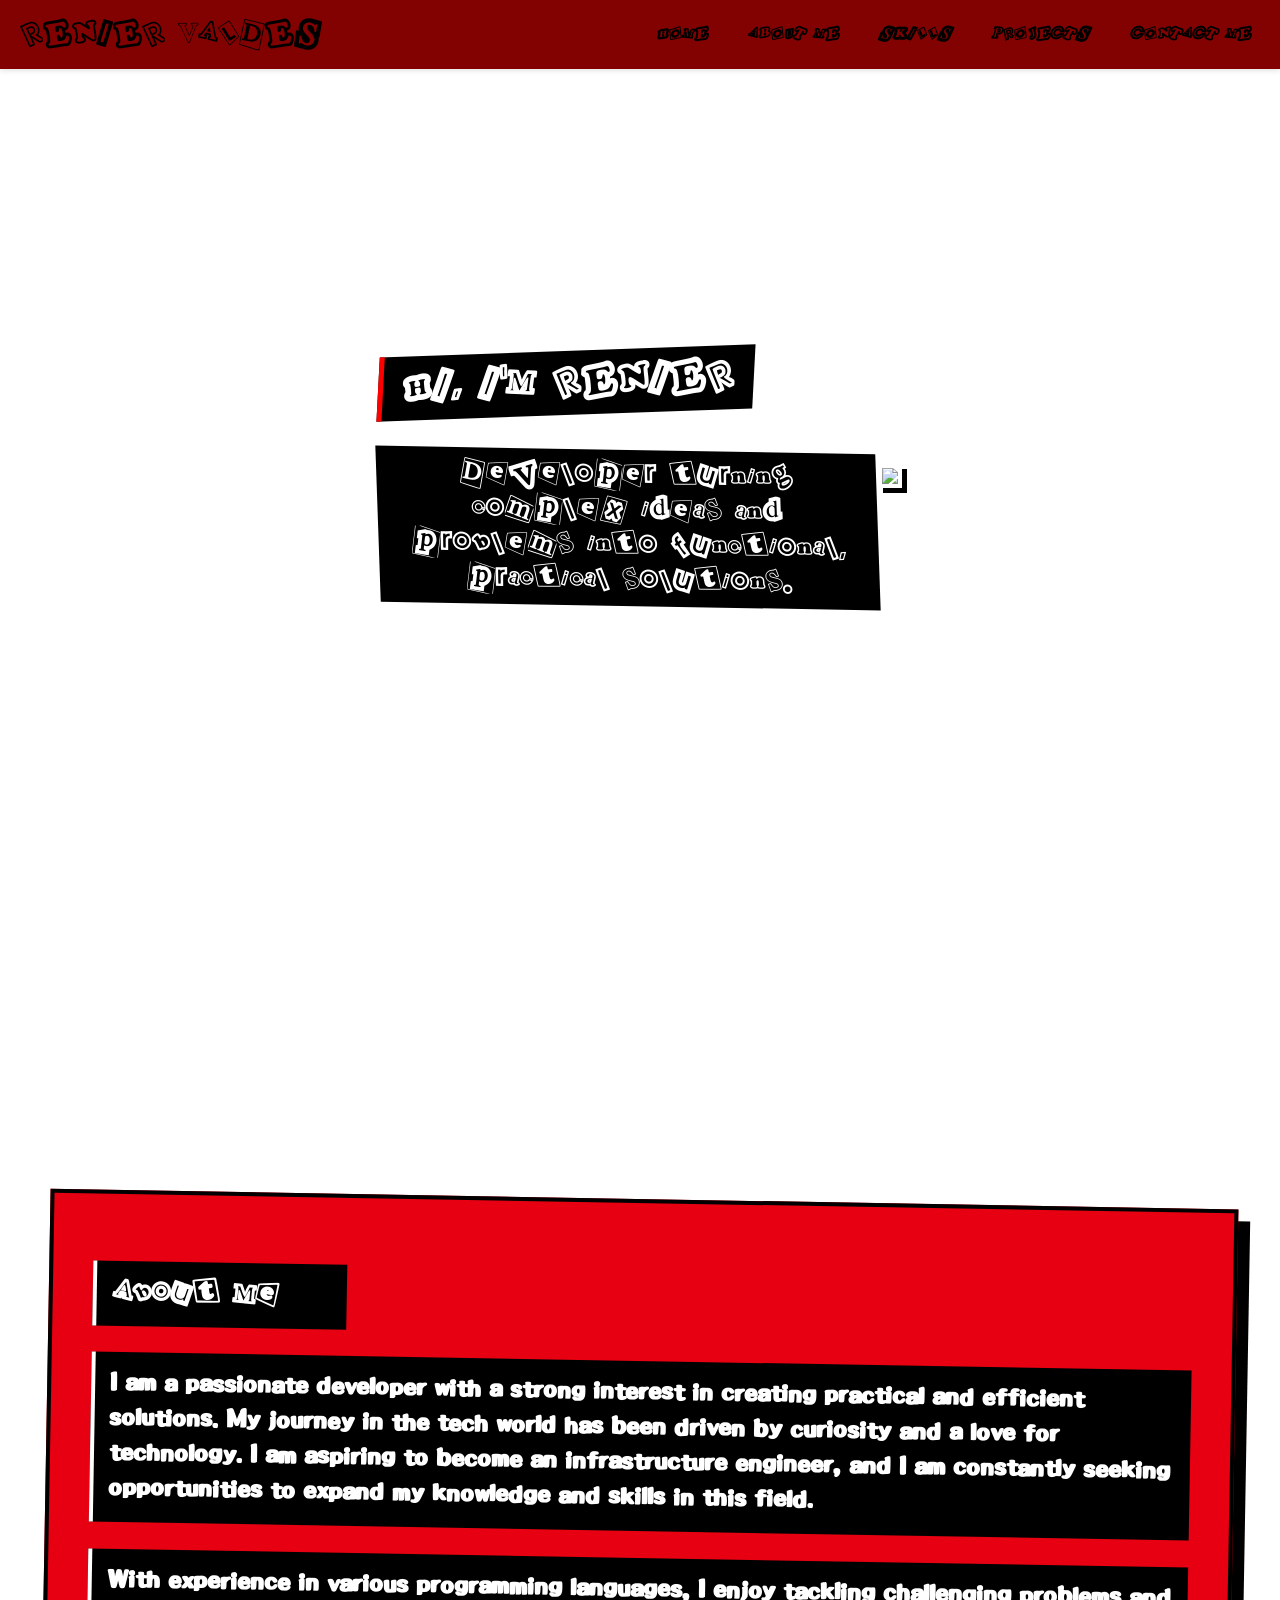
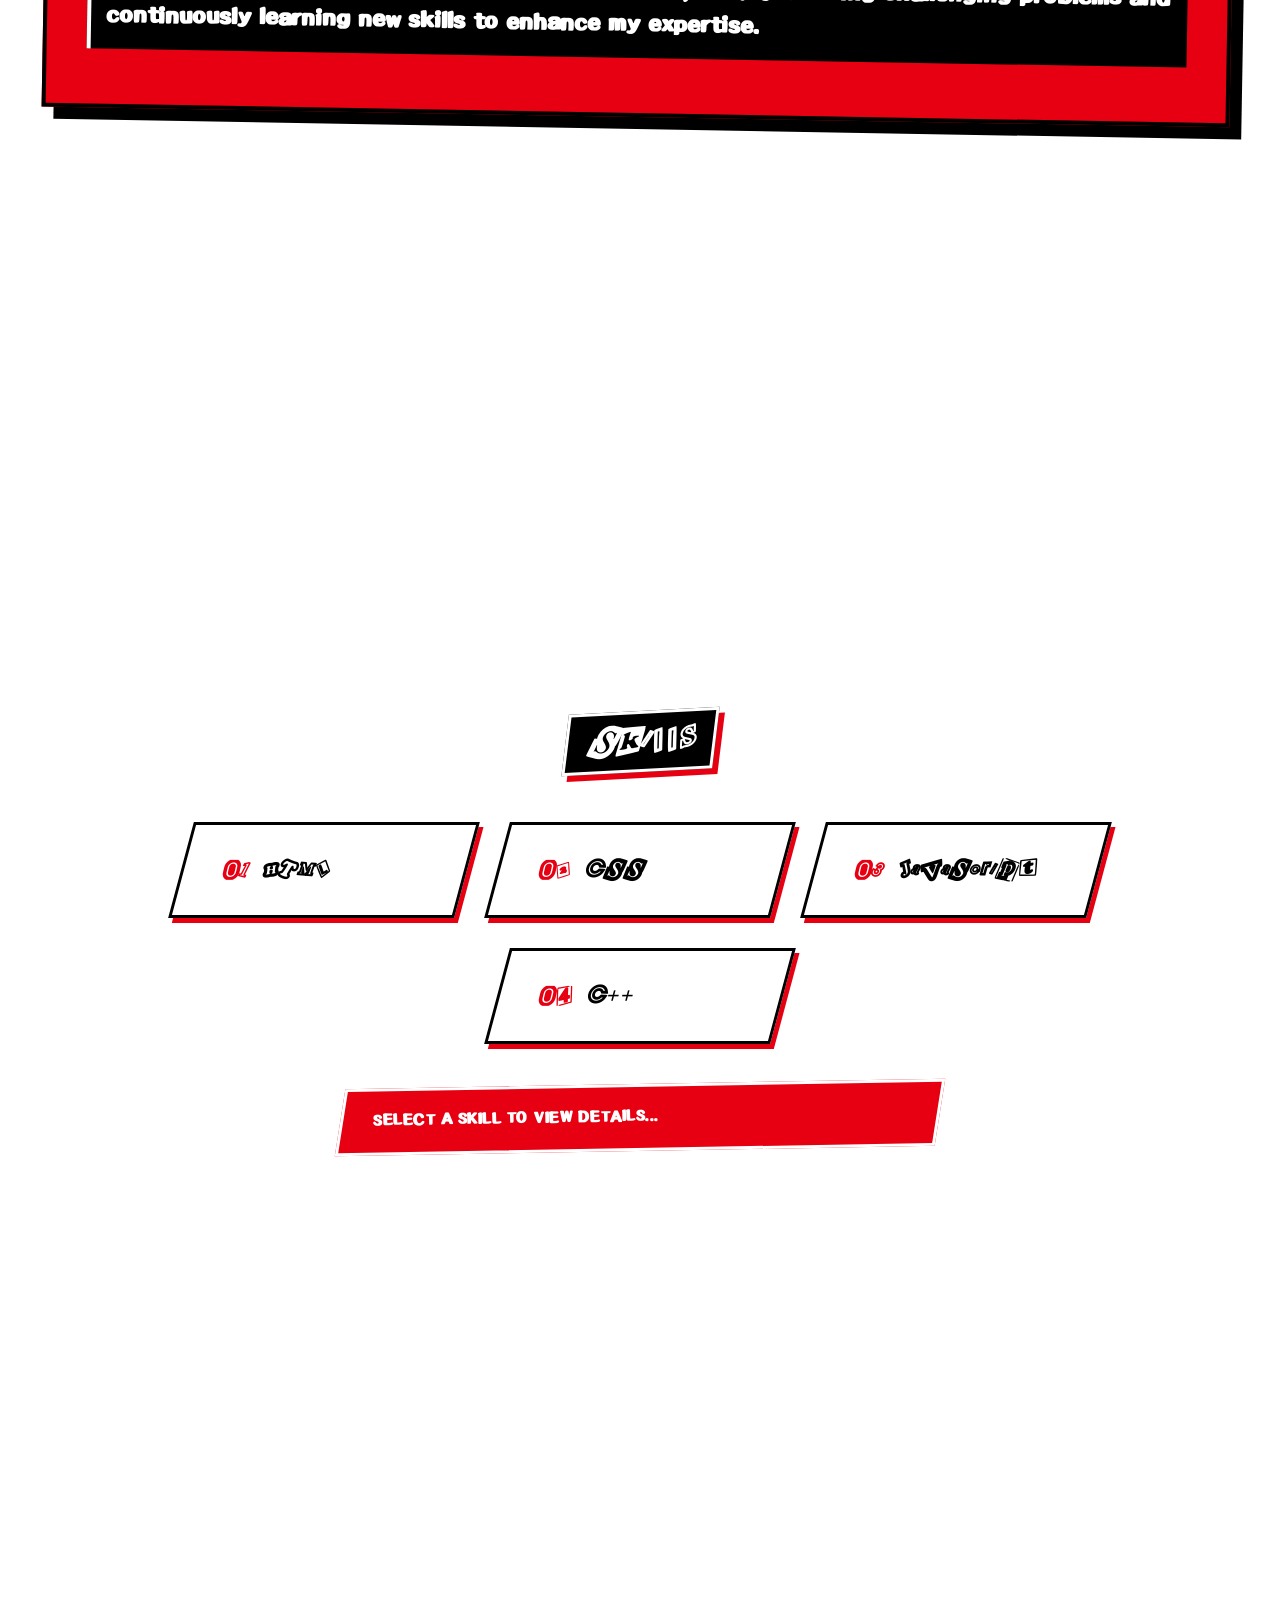
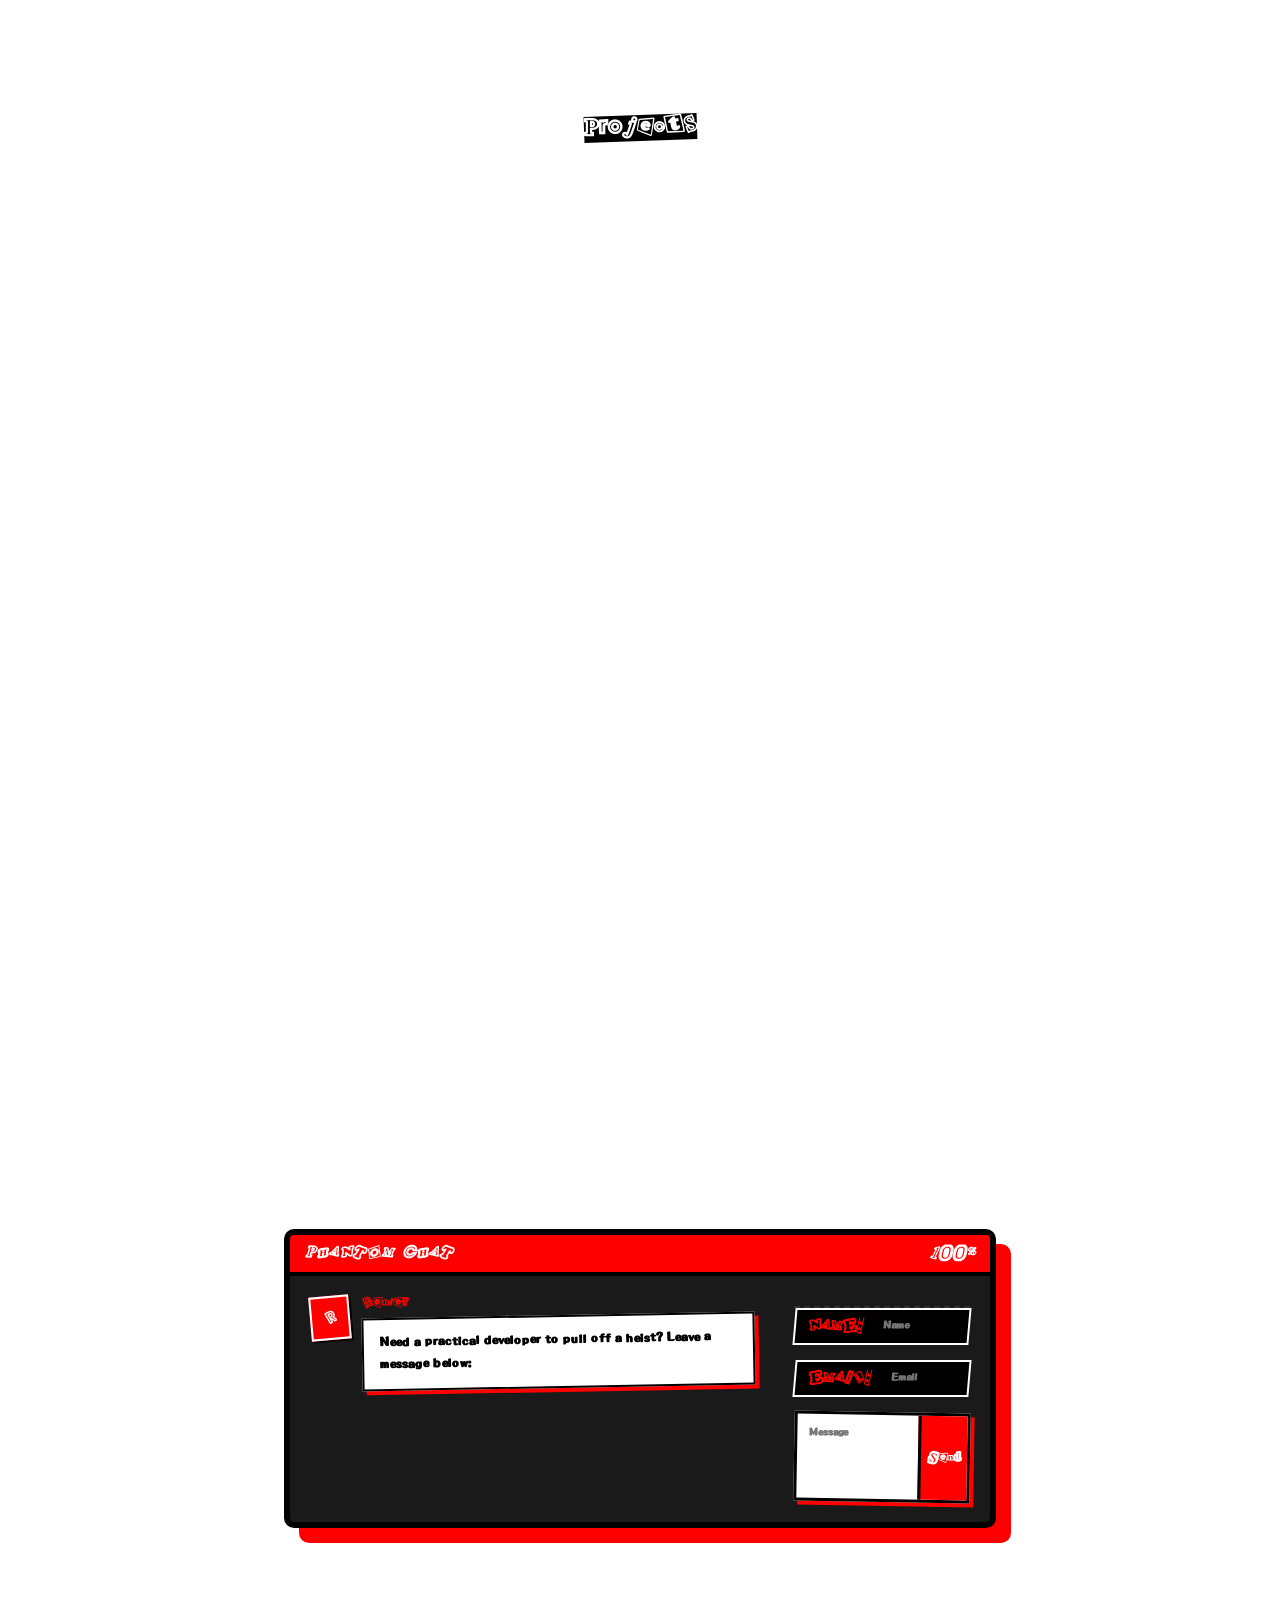
==== commit 48ae9c83: "Fixed some text." ====
--- a/index.html
+++ b/index.html
@@ -43,7 +43,7 @@
         <div class="about-content">
           <h2>
             I am a passionate developer with a strong interest in creating
-            practical & efficient solutions. My journey in the tech world has
+            practical and efficient solutions. My journey in the tech world has
             been driven by curiosity and a love for technology. I am aspiring to
             become an infrastructure engineer, and I am constantly seeking
             opportunities to expand my knowledge and skills in this field.
@@ -122,7 +122,7 @@
               <h2>Healthy Mind Healthy Life</h2>
               <p>
                 A web application for mental health awareness and resources
-                built using HTML & CSS.
+                built using HTML and CSS.
               </p>
               <div class="project-links">
                 <a
@@ -154,7 +154,7 @@
               <h2>Trip to GameStop</h2>
               <p>
                 A choose your adventure game web appliction built using HTML,
-                CSS, & JavaScript.
+                CSS, and JavaScript.
               </p>
               <div class="project-links">
                 <a
--- a/style.css
+++ b/style.css
@@ -374,13 +374,12 @@
 }
 #skills{
     padding: 60px 20px;
-    background-color: #000000;
     display: flex;
     flex-direction: column;
     align-items: center;
 }
 .skills-title{
-    background-color: #e60012;
+    background-color: #000000;
     padding: 10px 20px;
     font-size: 2rem;
     font-weight: 900;
@@ -474,6 +473,7 @@
     letter-spacing: 0.5px;
     transform: skewX(10deg);
     margin: 0;
+    font-family: secondaryFont;
 }
 .skill-card.selected-skill{
     background-color: #e60012;
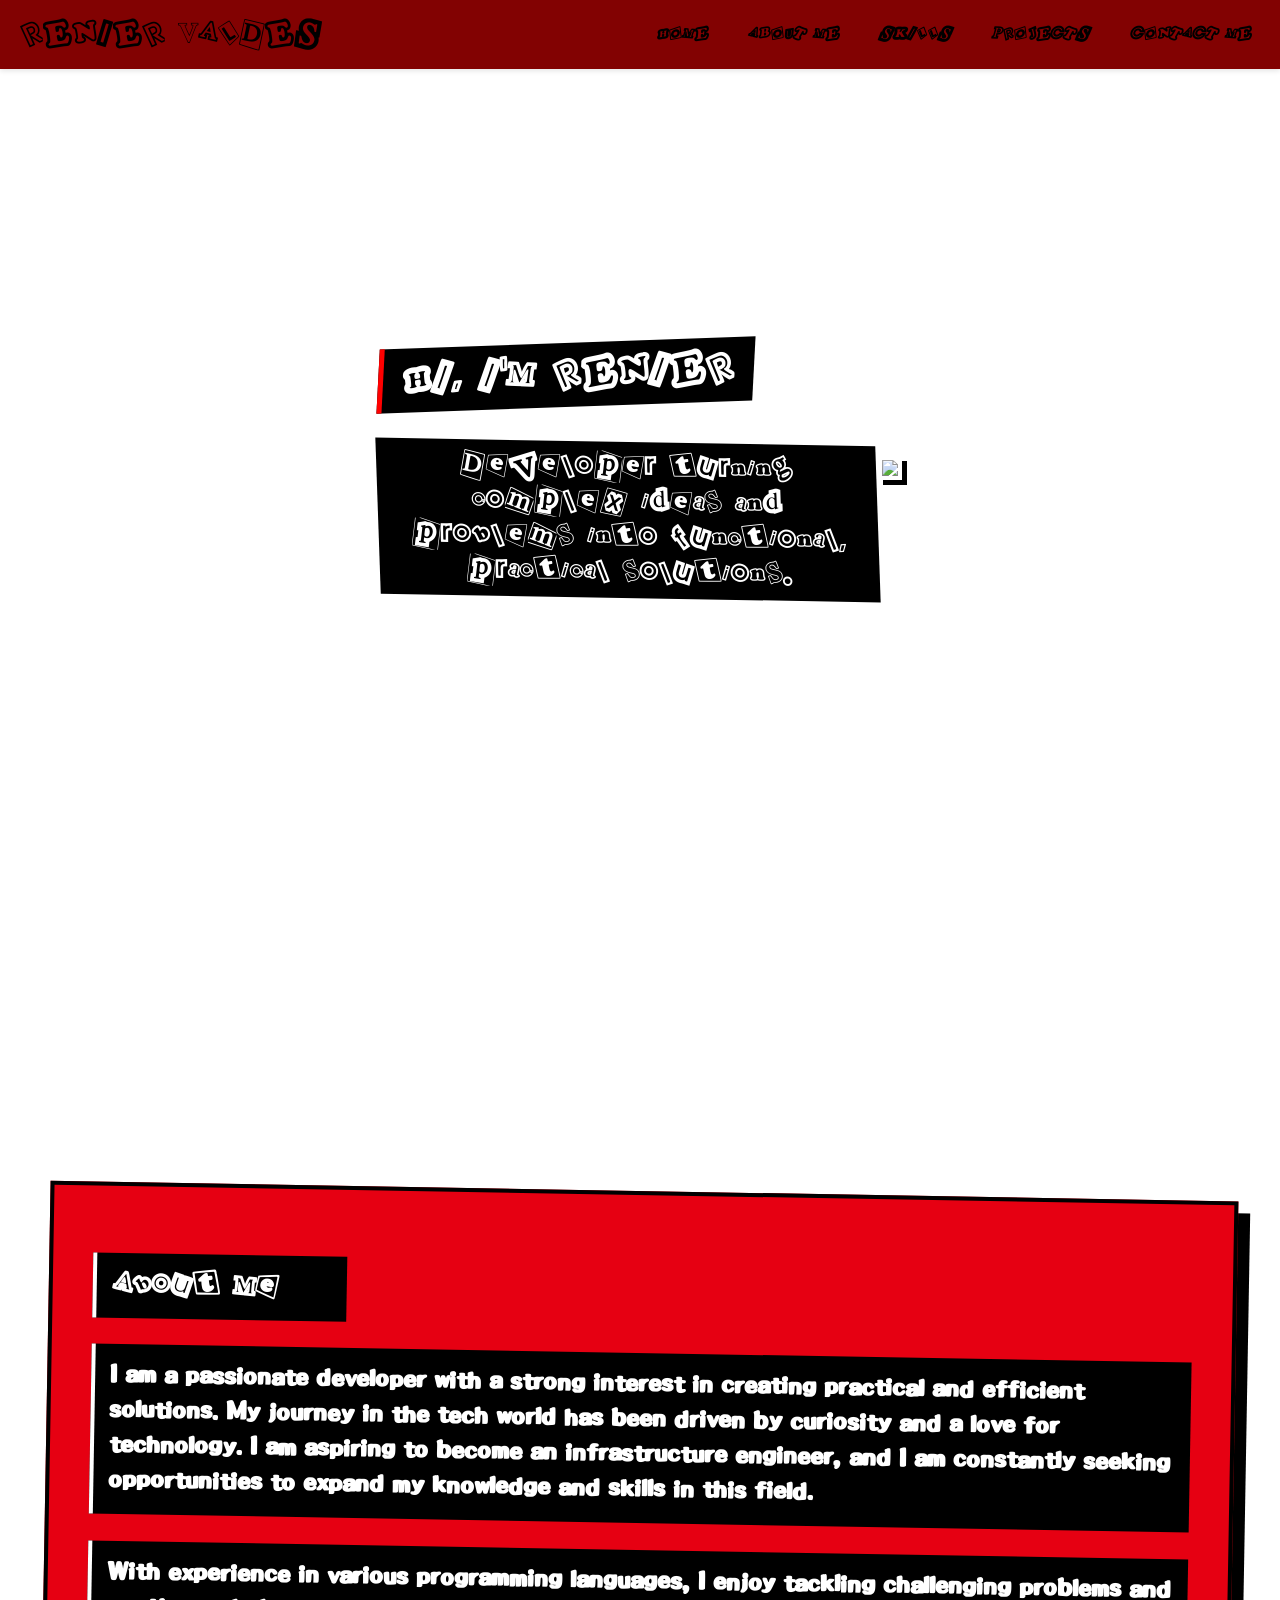
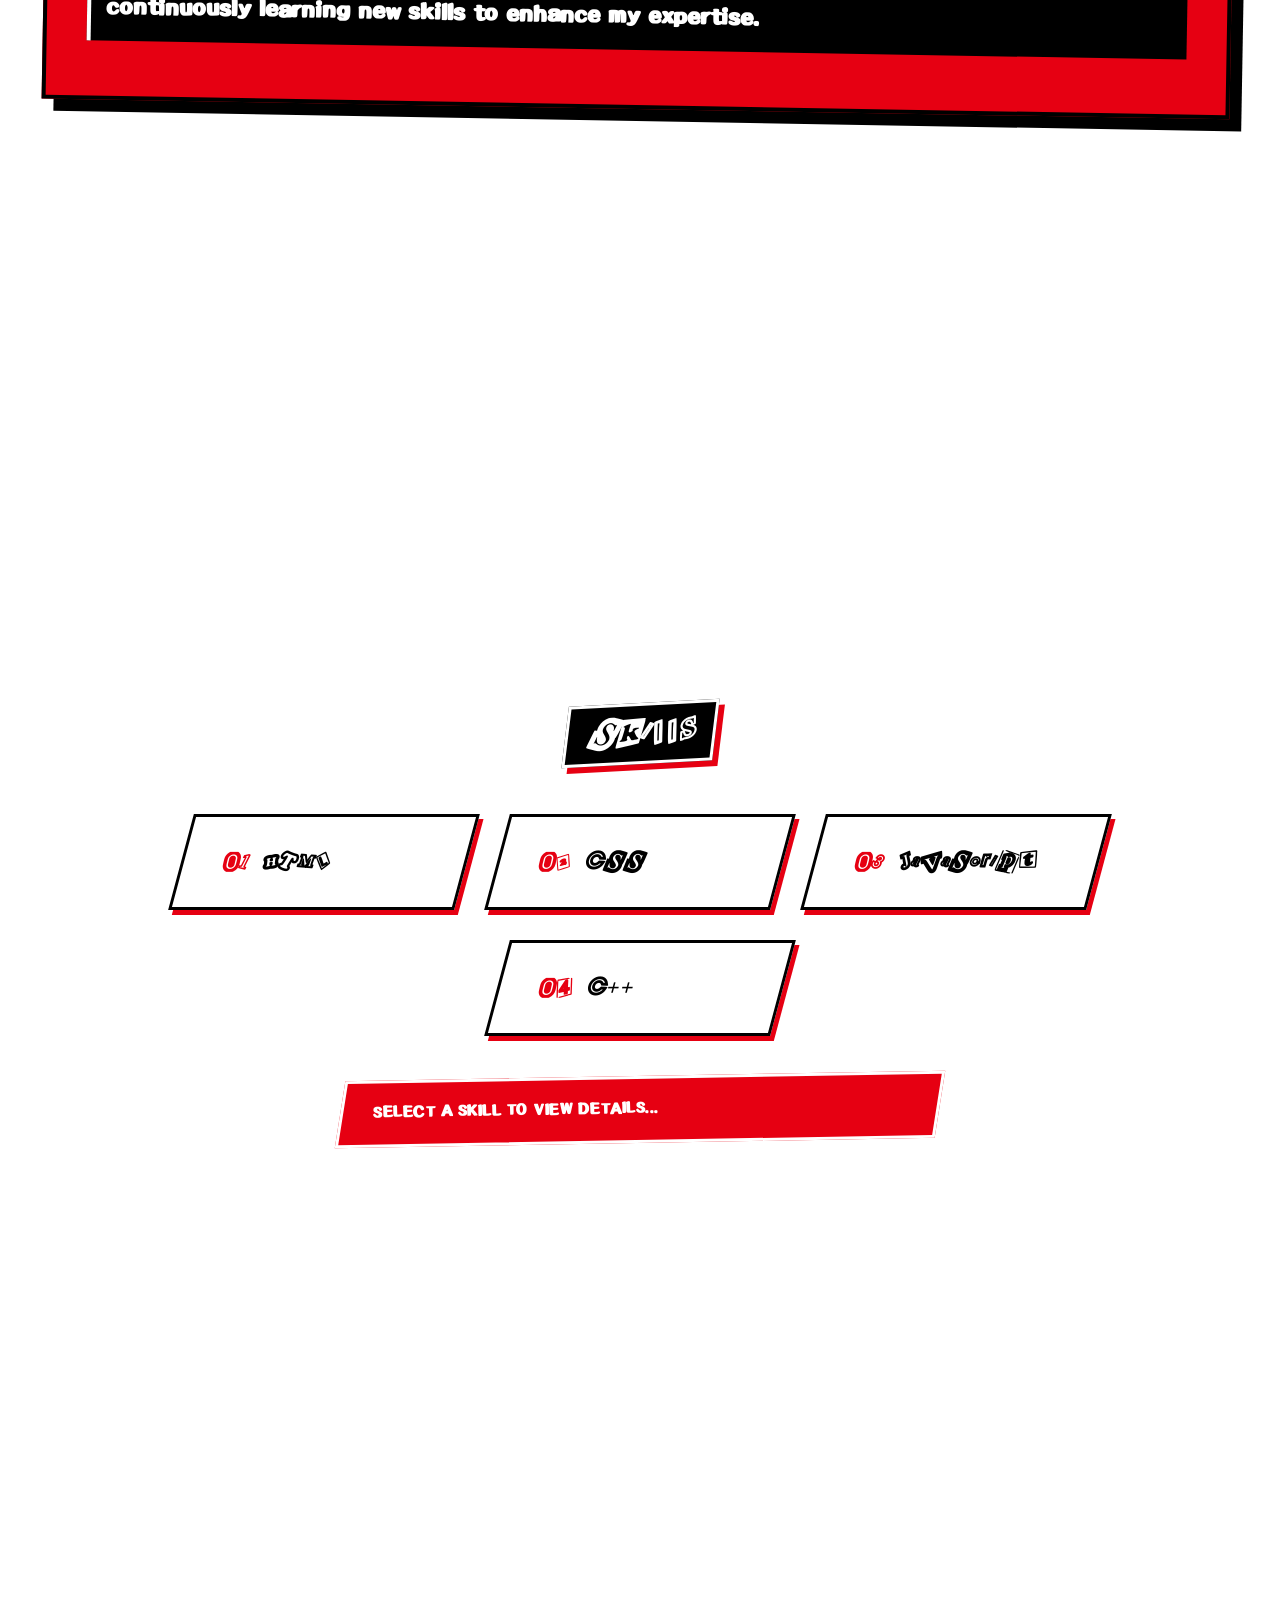
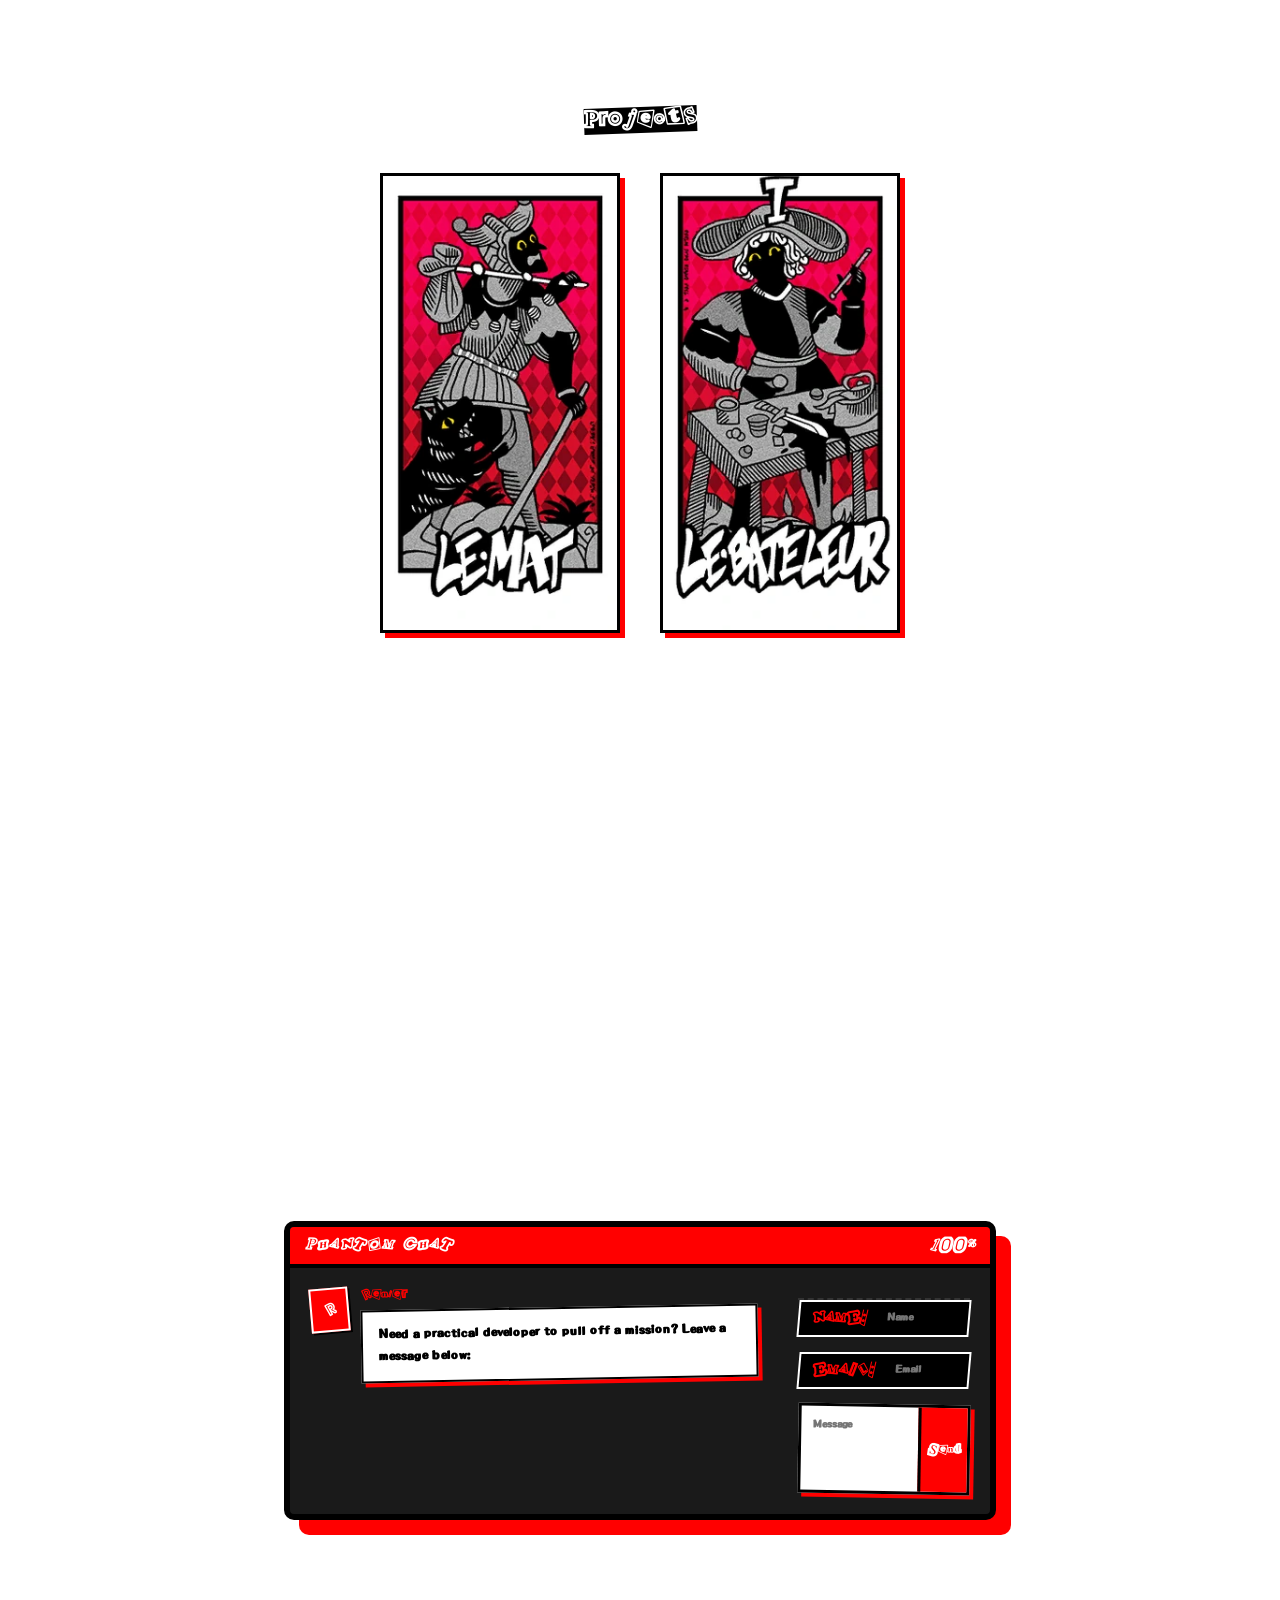
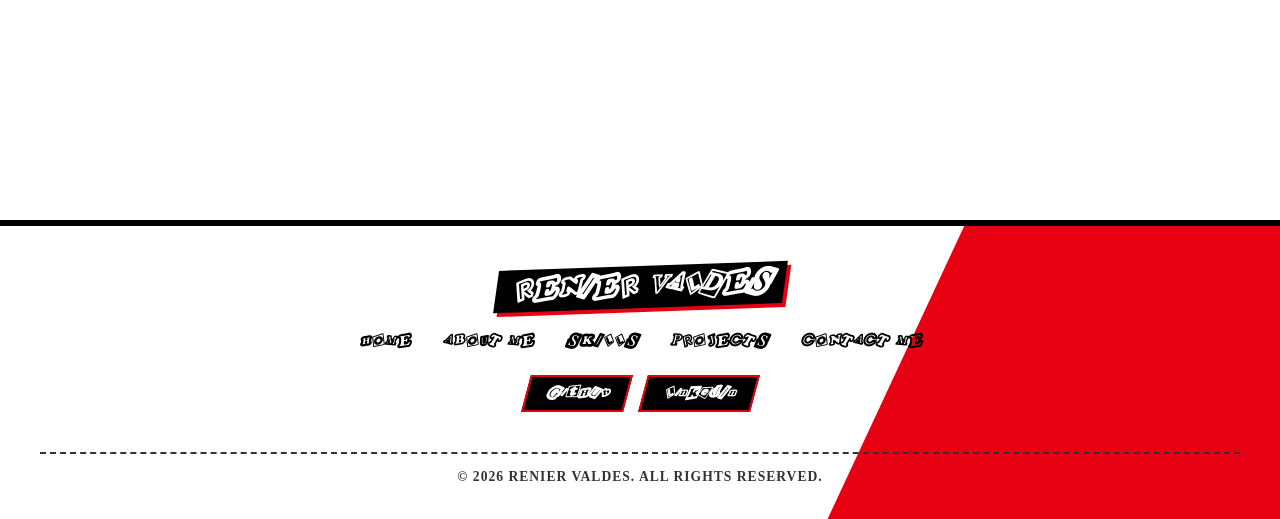
==== commit 5adf347f: "Added a footer." ====
--- a/index.html
+++ b/index.html
@@ -122,7 +122,8 @@
               <h2>Healthy Mind Healthy Life</h2>
               <p>
                 A web application for mental health awareness and resources
-                built using HTML and CSS.
+                built using HTML and CSS. Researched different mental health
+                disorders, statistics, and helpful resources.
               </p>
               <div class="project-links">
                 <a
@@ -187,8 +188,8 @@
             <div class="bubble-wrapper">
               <div class="sender">Renier</div>
               <div class="bubble">
-                Need a practical developer to pull off a heist? Leave a message
-                below:
+                Need a practical developer to pull off a mission? Leave a
+                message below:
               </div>
             </div>
           </div>
@@ -219,6 +220,27 @@
         </div>
       </div>
     </section>
+    <footer>
+      <div class="footer-content">
+        <p class="footer-logo">RENIER VALDES</p>
+        <ul class="footer-nav">
+          <li><a href="#home">Home</a></li>
+          <li><a href="#about">About Me</a></li>
+          <li><a href="#skills">Skills</a></li>
+          <li><a href="#projects">Projects</a></li>
+          <li><a href="#contact">Contact Me</a></li>
+        </ul>
+        <div class="footer-socials">
+          <a href="https://github.com/RenierCodes" target="_blank">GitHub</a>
+          <a
+            href="https://www.linkedin.com/in/renier-valdes-114046414/"
+            target="_blank"
+            >LinkedIn</a
+          >
+        </div>
+        <p class="copyright">© 2026 Renier Valdes. All rights reserved.</p>
+      </div>
+    </footer>
     <script src="main.js"></script>
   </body>
 </html>
--- a/style.css
+++ b/style.css
@@ -1,4 +1,11 @@
 /*sets the starry background*/
+html, body{
+    margin: 0;
+    padding: 0;
+    width: 100%;
+    overflow-x: hidden;
+}
+
 body{
     background-image: url(https://i.redd.it/54obu7eenrq61.gif);
     color: #ffffff;
@@ -482,4 +489,106 @@
 }
 .skill-card.selected-skill .skill-number{
     color: #000000;
+}
+/*Footer styling*/
+footer{
+    background-color: #ffffff;
+    color: #000000;
+    padding: 40px 20px 20px 20px;
+    position: relative;
+    overflow: hidden;
+    border-top: 6px solid #000000;
+    box-sizing: border-box;
+}
+footer::before{
+    content: '';
+    position: absolute;
+    top: 0;
+    right: -10%;
+    width: 40%;
+    height: 100%;
+    background-color: #e60012;
+    transform: skewX(-25deg);
+    z-index: 1;
+}
+.footer-content{
+    position: relative;
+    max-width: 1200px;
+    margin: 0 auto;
+    display: flex;
+    flex-direction: column;
+    align-items: center;
+    gap: 25px;
+    z-index: 2;
+}
+.footer-logo{
+    font-size: 1.8rem;
+    font-weight: 900;
+    font-style: italic;
+    letter-spacing: -1px;
+    transform: rotate(-2deg) skewX(-10deg);
+    background-color: #000000;
+    color: #ffffff;
+    padding: 5px 15px;
+    margin: 0;
+    display: inline-block;
+    box-shadow: 4px 4px 0px #e60012;
+}
+.footer-nav{
+    list-style: none;
+    padding: 0;
+    margin: 0;
+    display: flex;
+    flex-wrap: wrap;
+    justify-content: center;
+    gap: 20px;
+}
+.footer-nav a {
+    color: #000000;
+    text-decoration: none;
+    font-weight: 800;
+    font-size: 1rem;
+    text-transform: uppercase;
+    font-style: italic;
+    transition: all 0.15s ease;
+    padding: 2px 6px;
+}
+.footer-nav a:hover{
+    background-color: #000000;
+    color: #ffffff;
+    transform: skewX(-10deg);
+}
+.footer-socials{
+    display: flex;
+    gap: 15px;
+}
+.footer-socials a {
+    background-color: #000000;
+    color: #ffffff;
+    text-decoration: none;
+    padding: 8px 18px;
+    font-weight: 900;
+    font-style: italic;
+    transform: skewX(-15deg);
+    border: 2px solid #e60012;
+    transition: all 0.2s ease;
+}
+.footer-socials a:hover{
+    background-color: #e60012;
+    border-color: #000000;
+    box-shadow: 4px 4px 0px #000000;
+    transform: skewX(-15deg) scale(1.05);
+}
+.copyright{
+    font-size: 0.85rem;
+    font-weight: 700;
+    text-transform: uppercase;
+    font-family: 'Times New Roman', Times, serif;
+    letter-spacing: 1px;
+    margin-top: 15px;
+    border-top: 2px dashed;
+    padding-top: 15px;
+    width: 100%;
+    text-align: center;
+    color: #333333;
 }
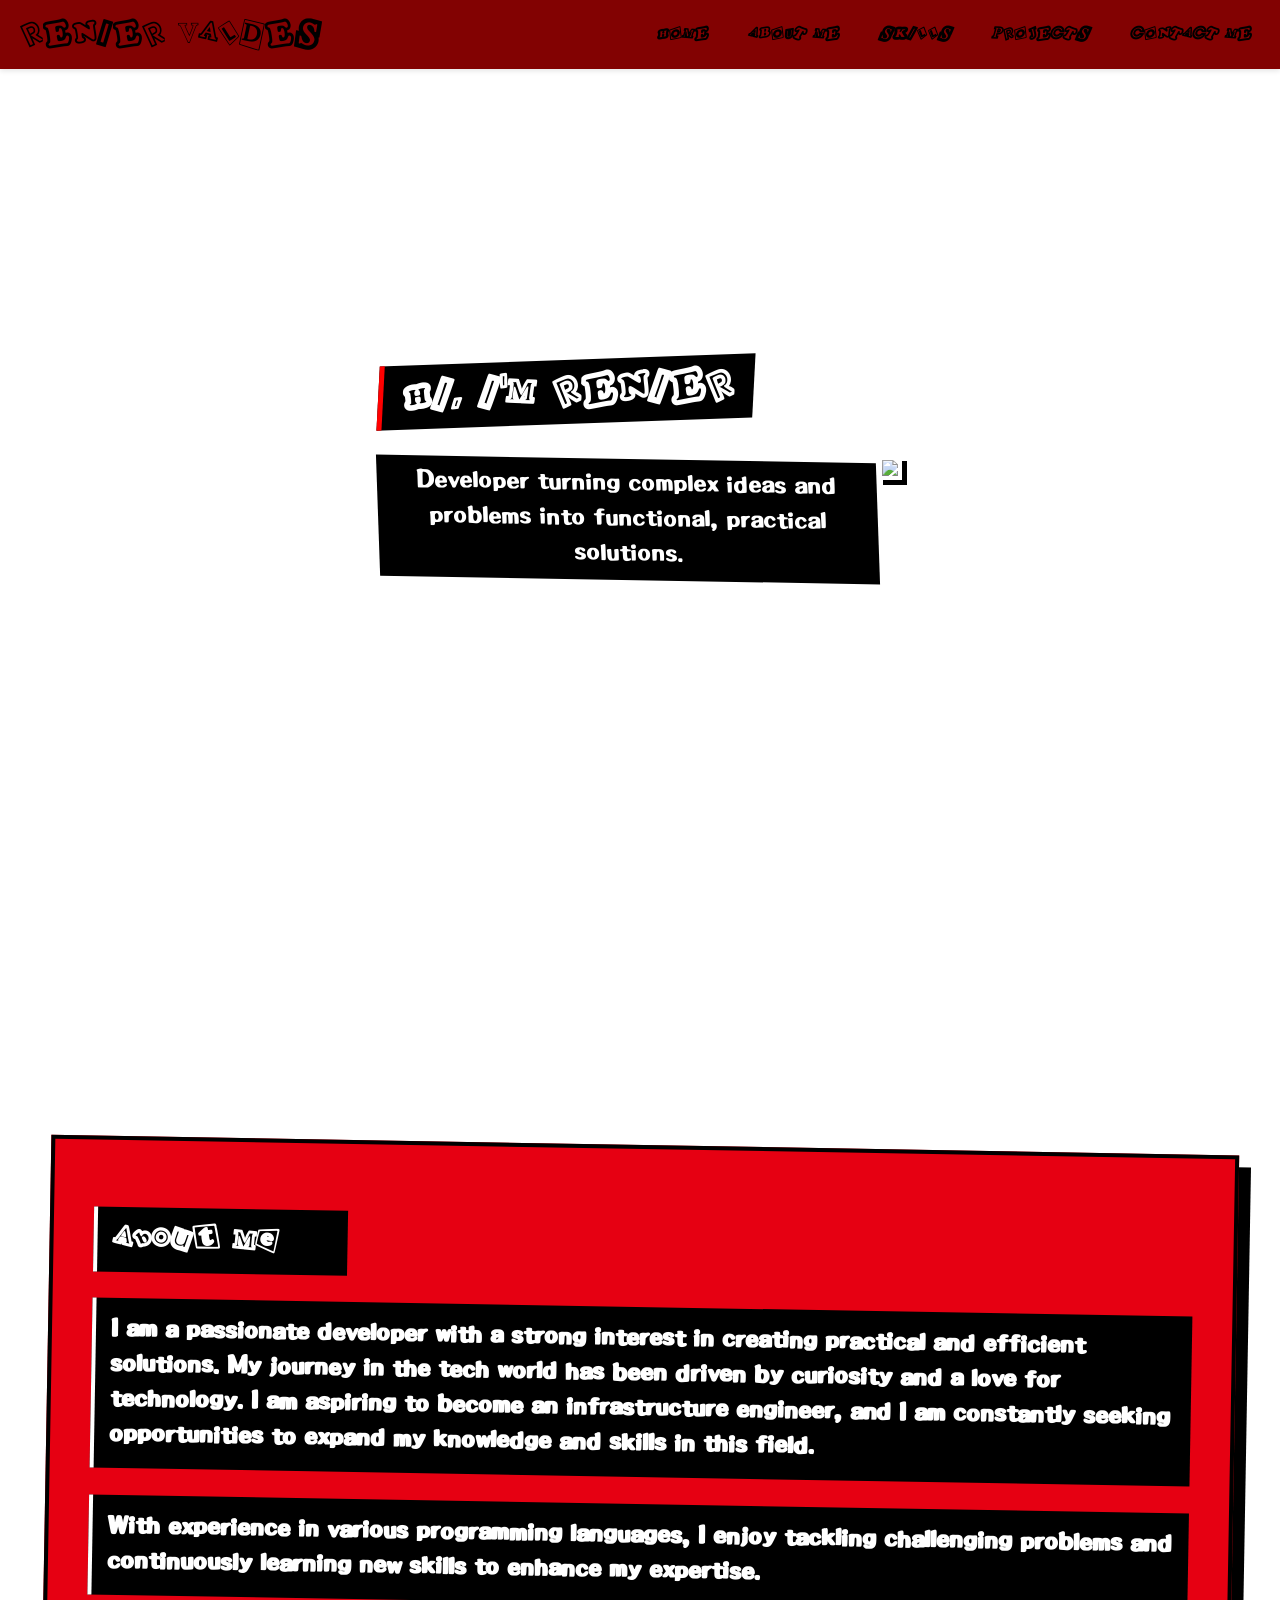
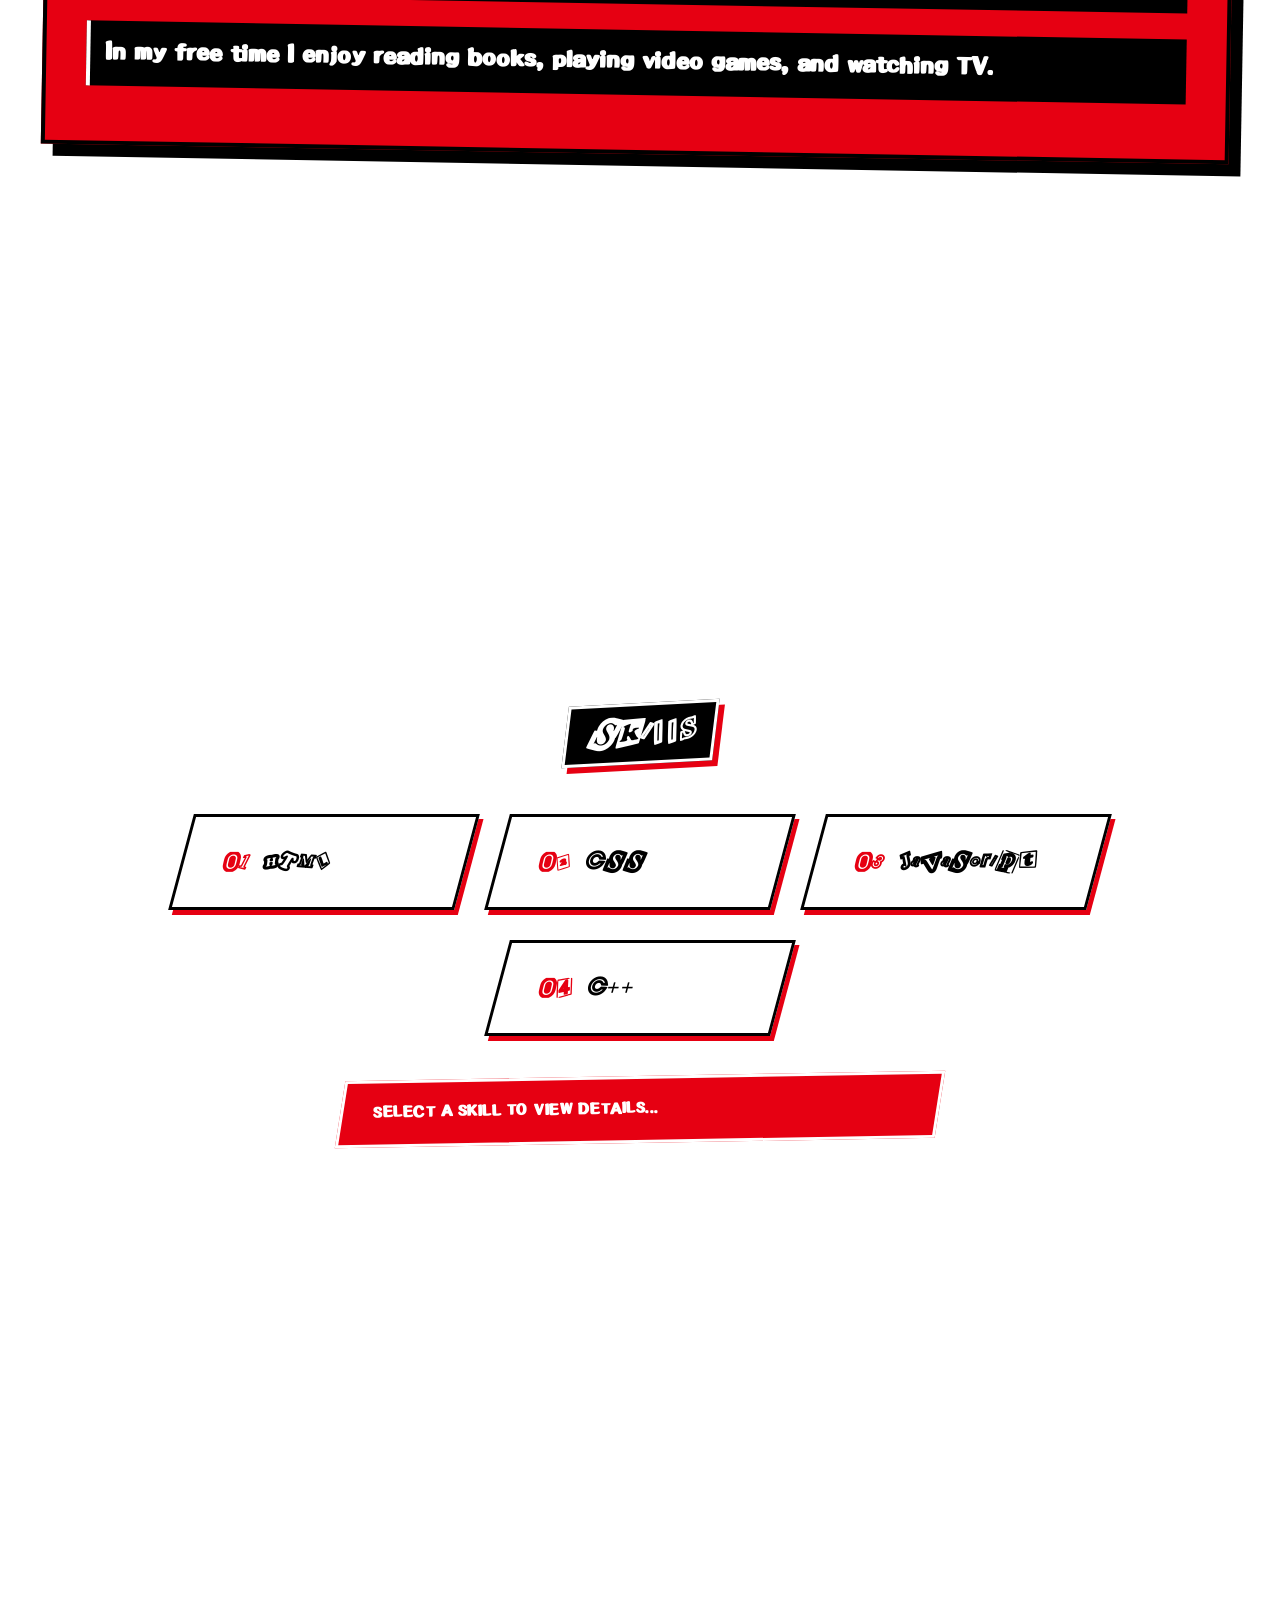
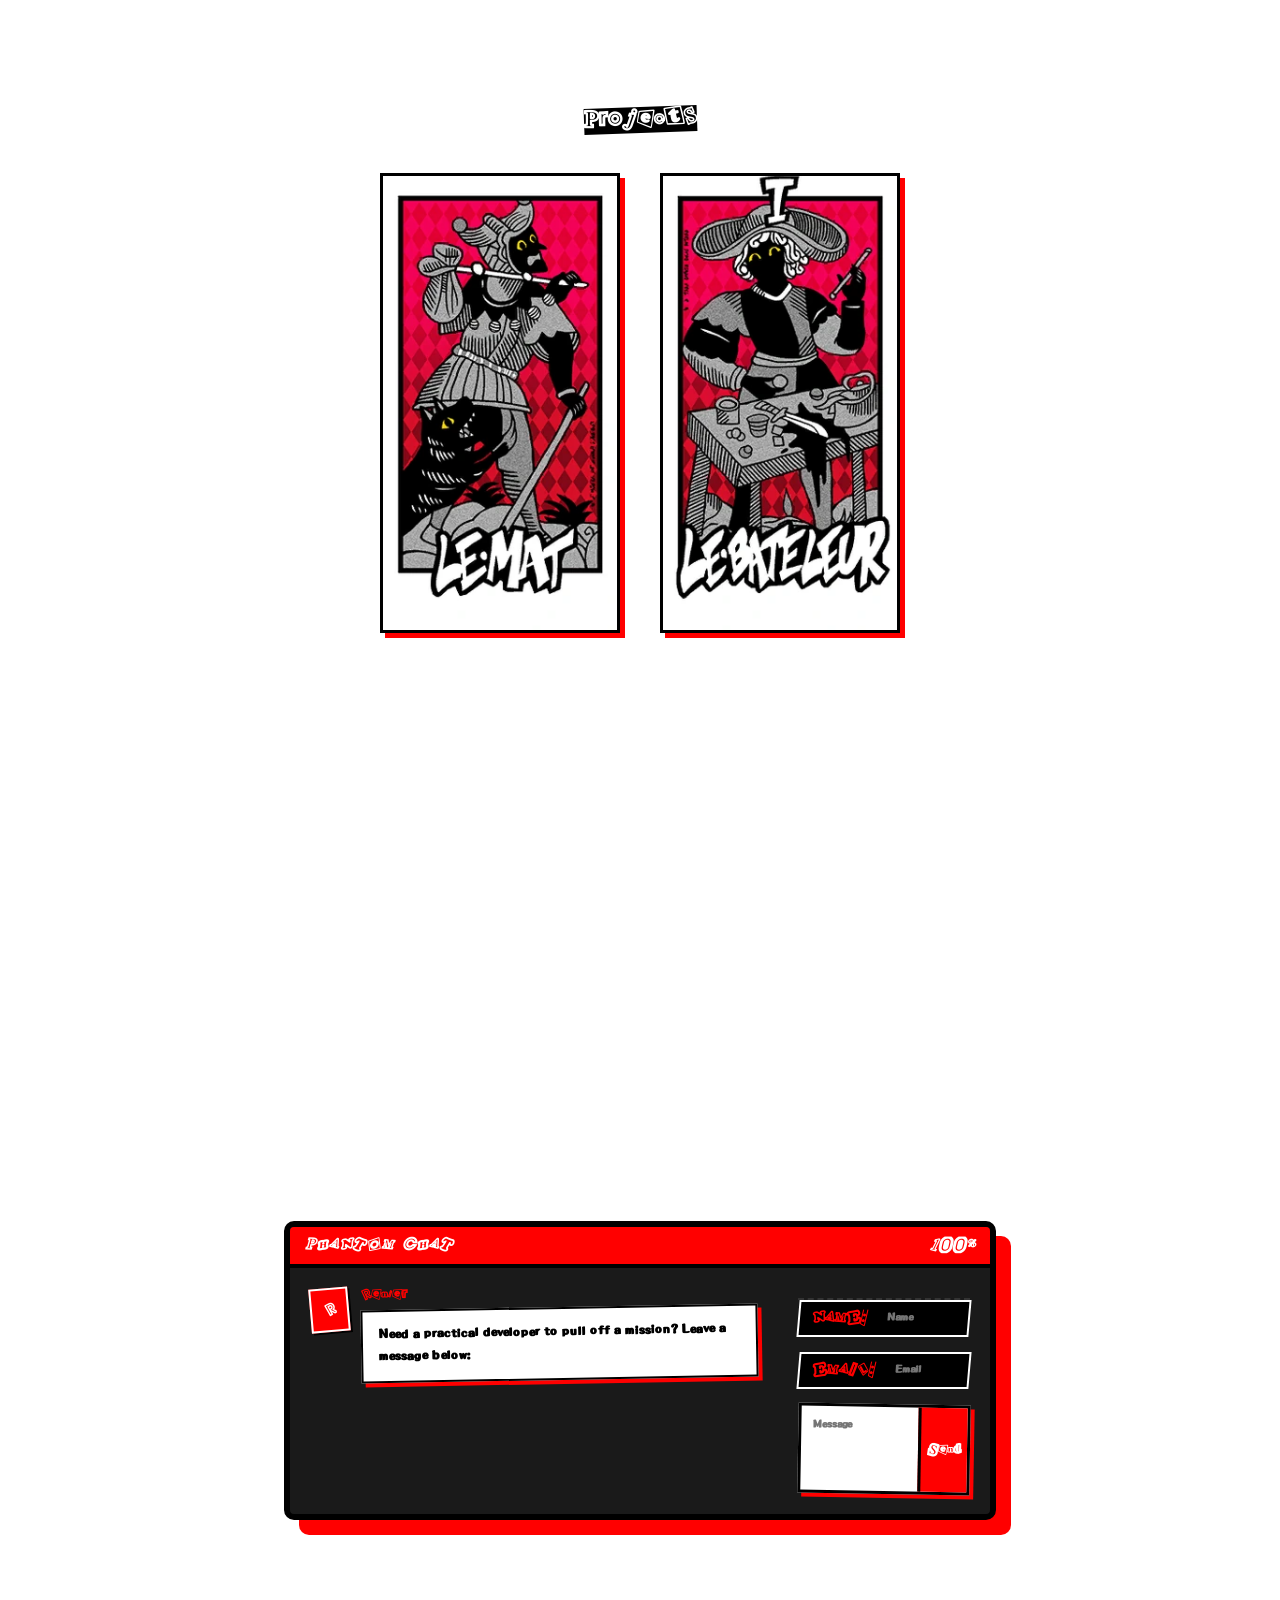
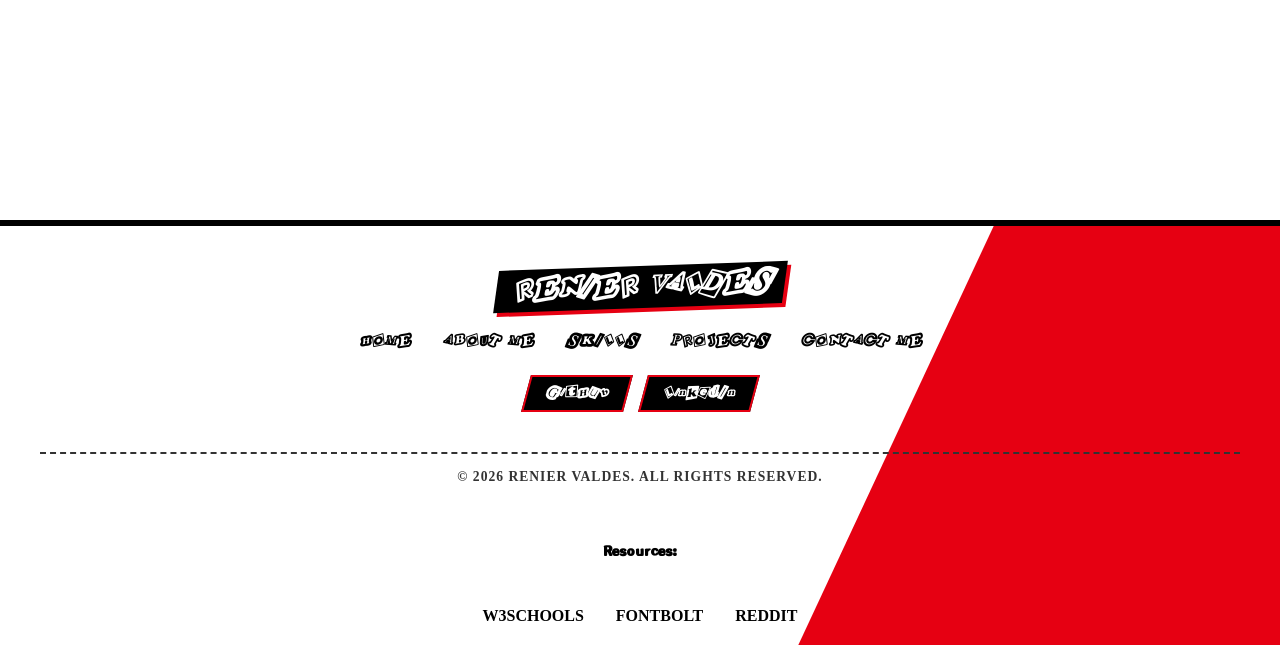
==== commit 896e81e6: "Added resources." ====
--- a/index.html
+++ b/index.html
@@ -53,6 +53,9 @@
             challenging problems and continuously learning new skills to enhance
             my expertise.
           </h2>
+          <h2>
+            In my free time I enjoy reading books, playing video games, and watching TV.
+          </h2>
         </div>
       </div>
     </section>
@@ -239,6 +242,12 @@
           >
         </div>
         <p class="copyright">© 2026 Renier Valdes. All rights reserved.</p>
+        <h3>Resources:</h3>
+        <ul class="resources">
+          <li><a href="https://www.w3schools.com" target="_blank">w3schools</a></li>
+          <li><a href="https://www.fontbolt.com/font/persona-5-font/" target="_blank">Fontbolt</a></li>
+          <li><a href="https://www.reddit.com/r/Persona5/comments/mikz2c/i_recreated_all_3_background_patterns_from_the/">Reddit</a></li>
+        </ul>
       </div>
     </footer>
     <script src="main.js"></script>
--- a/style.css
+++ b/style.css
@@ -76,6 +76,7 @@
     justify-content: center;
     align-items: center;
 }
+/*Home page styling*/
 #home img{
     max-width: 100%;
     width: 400px;
@@ -118,7 +119,6 @@
     flex-direction: column;
     align-items: flex-start;
     gap: 15px;
-
     max-width: 500px;
     width: 100%;
 }
@@ -129,21 +129,21 @@
     font-weight: 900;
     text-transform: uppercase;
     margin: 0;
-
     transform: rotate(-2deg) skewX(-5deg);
     border-left: 5px solid #ff0000;
     display: inline-block;
 }
 .hero-text h2{
+    font-family: secondaryFont;
     background-color: #000000;
     padding: 8px 15px;
     font-size: 1.2rem;
     font-weight: 200;
     margin: 0;
-
     transform: rotate(1deg) skewX(3deg);
     display: inline-block;
 }
+/*About page styling*/
 .about-card{
     background-color: #e60012;
     padding: 40px;
@@ -169,6 +169,7 @@
     font-size: 2rem;
     font-family: secondaryFont;
 }
+/*Contact page styling*/
 #contact{
     display: flex;
     justify-content: center;
@@ -303,6 +304,7 @@
     background-color: #000000;
     color: #ff0000;
 }
+/*Projects page styling*/
 /*Establishes 3D perspective space*/
 .card-wrapper{
     background-color: transparent;
@@ -568,7 +570,6 @@
     text-decoration: none;
     padding: 8px 18px;
     font-weight: 900;
-    font-style: italic;
     transform: skewX(-15deg);
     border: 2px solid #e60012;
     transition: all 0.2s ease;
@@ -591,4 +592,31 @@
     width: 100%;
     text-align: center;
     color: #333333;
+}
+.resources{
+    list-style: none;
+    padding: 0;
+    margin: 0;
+    display: flex;
+    flex-wrap: wrap;
+    justify-content: center;
+    gap: 20px;
+}
+.resources a {
+    font-family: 'Times New Roman', Times, serif;
+    color: #000000;
+    text-decoration: none;
+    font-weight: 800;
+    font-size: 1rem;
+    text-transform: uppercase;
+    transition: all 0.15s ease;
+    padding: 2px 6px;
+}
+.resources a:hover{
+    background-color: #000000;
+    color: #ffffff;
+    transform: skewX(-10deg);
+}
+h3{
+    font-family: secondaryFont;
 }
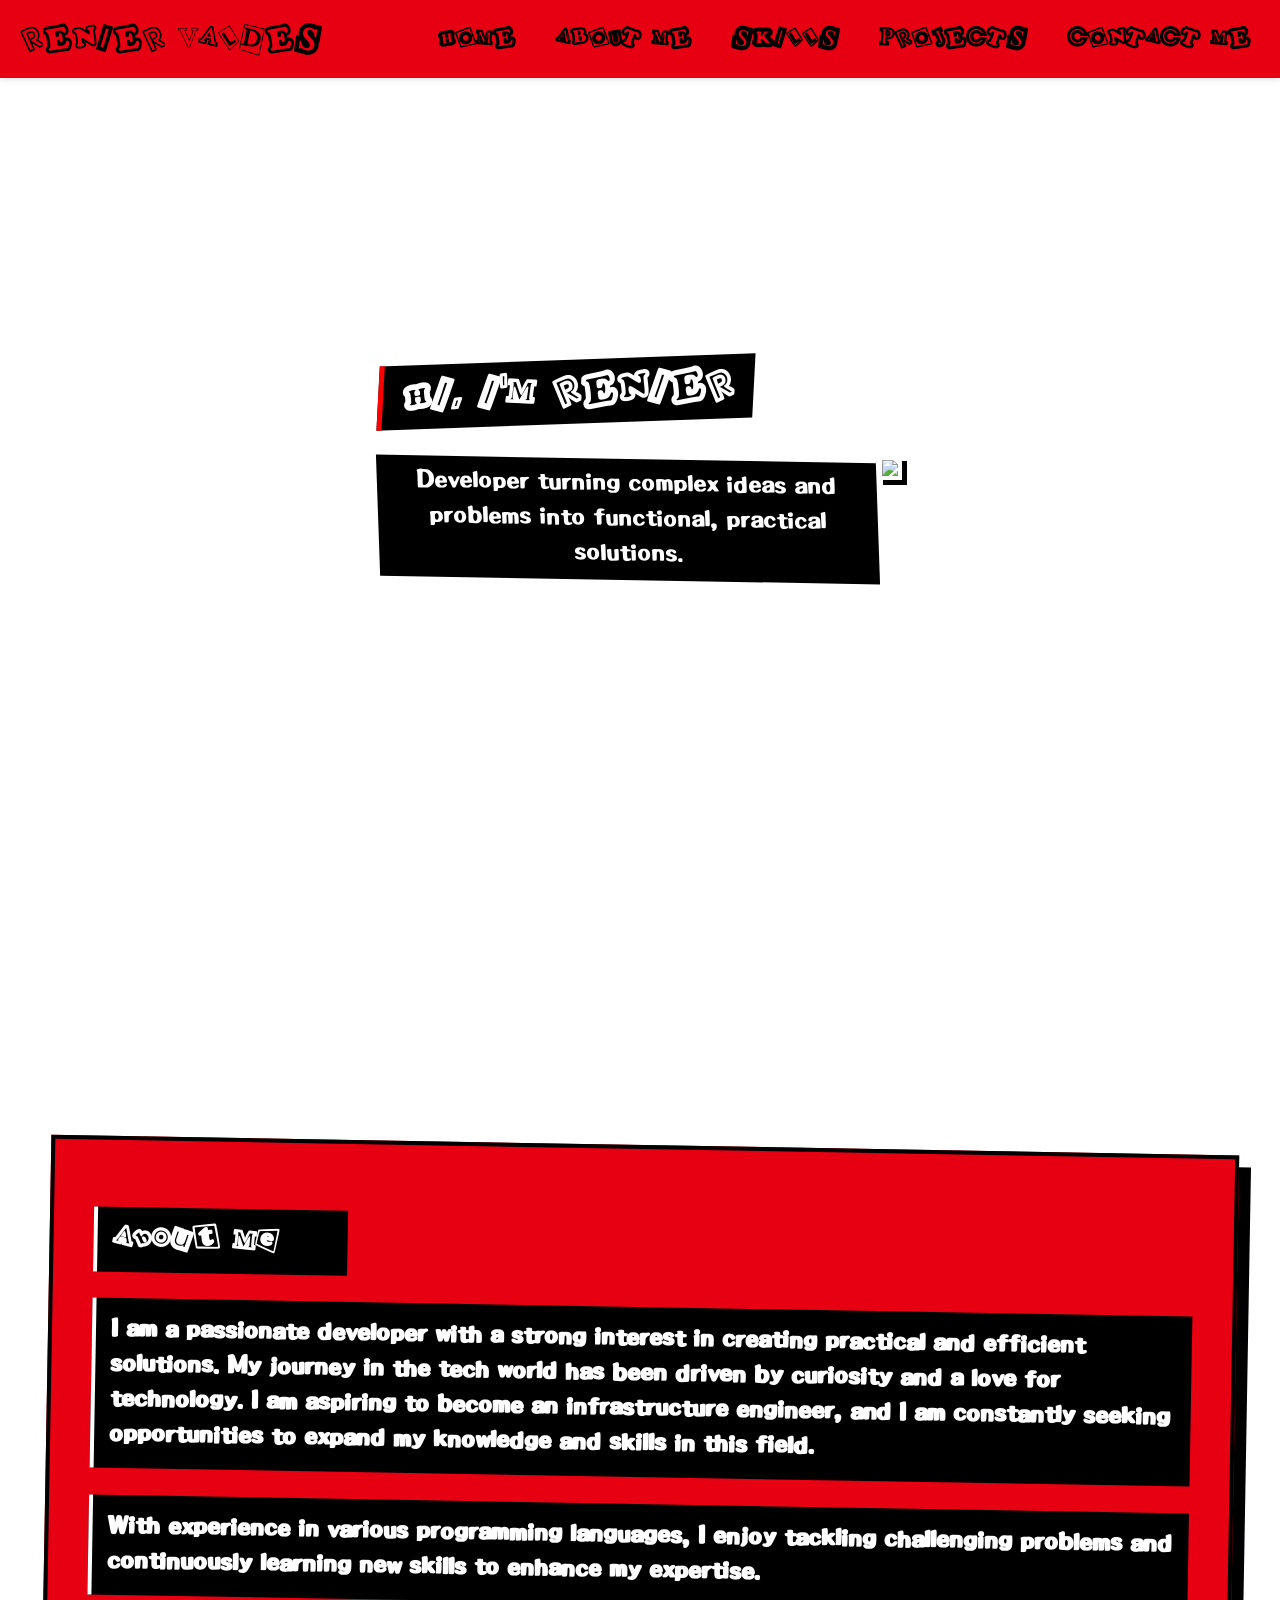
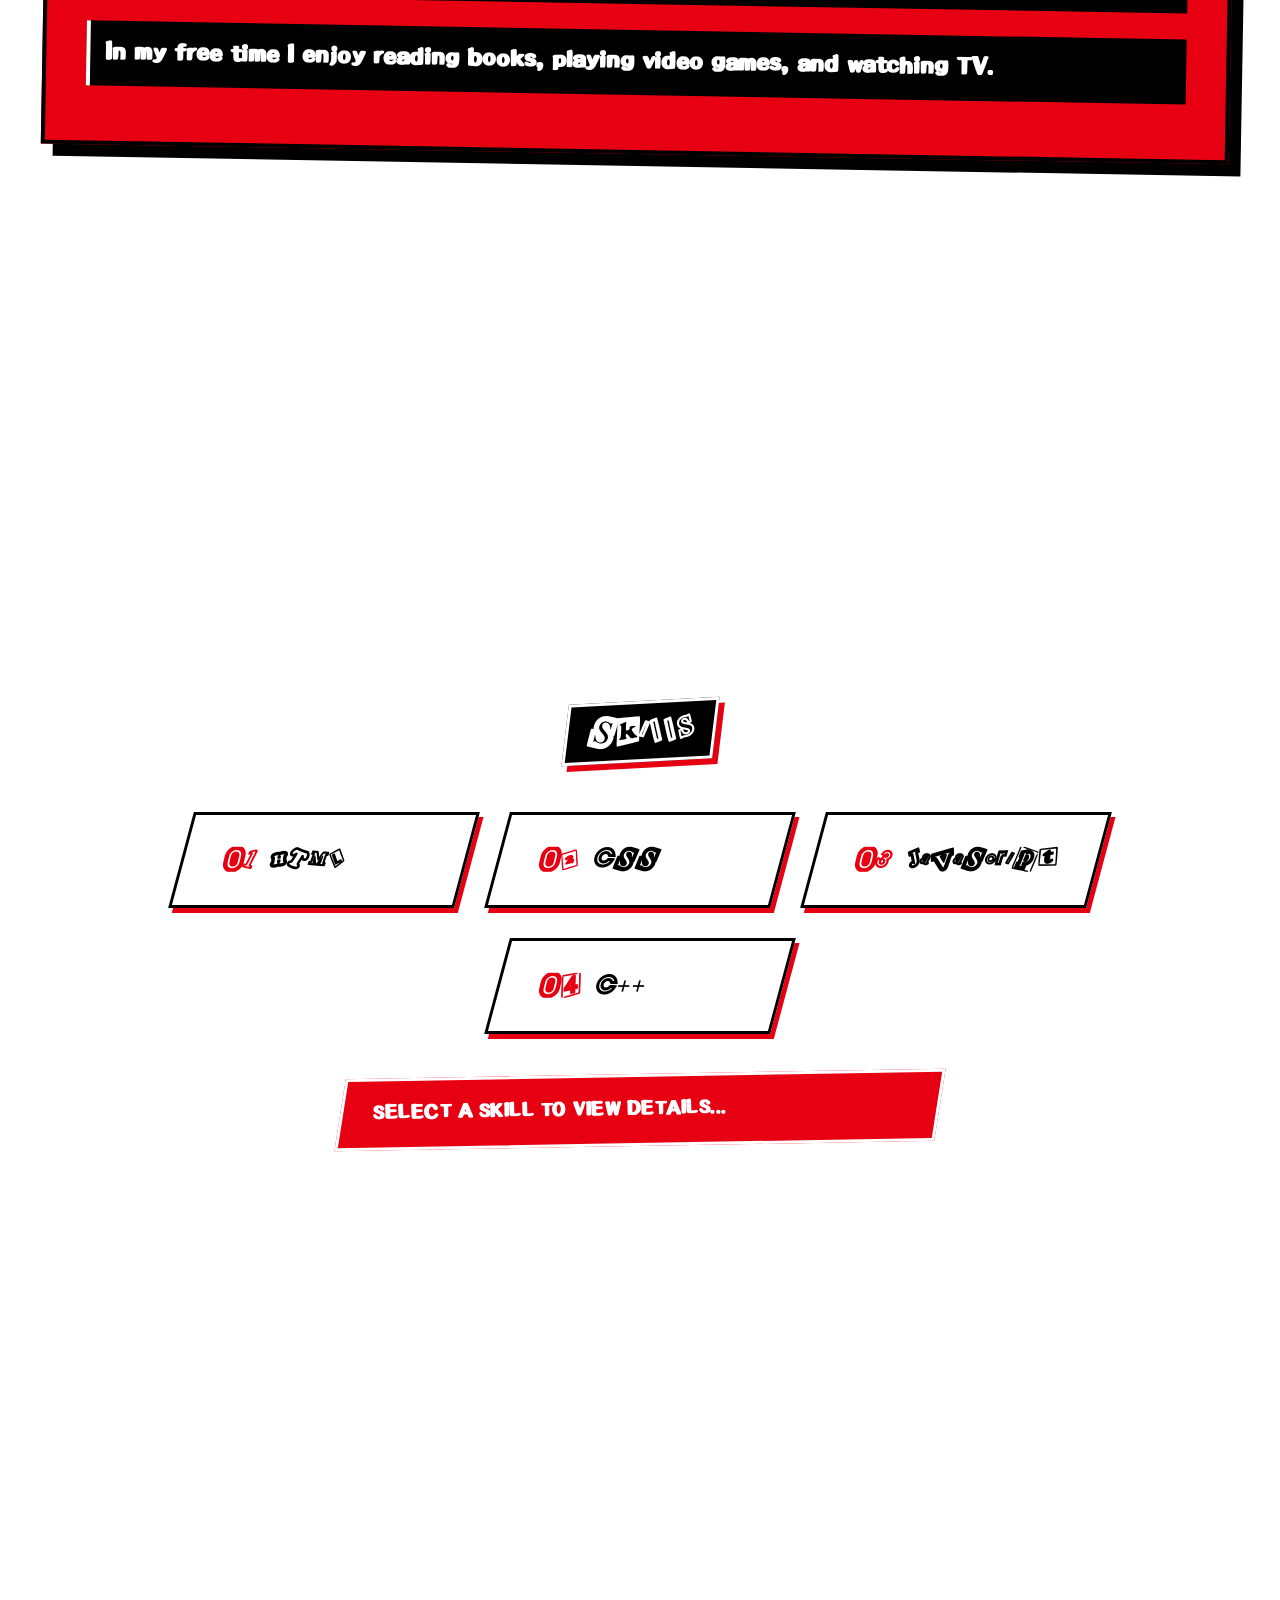
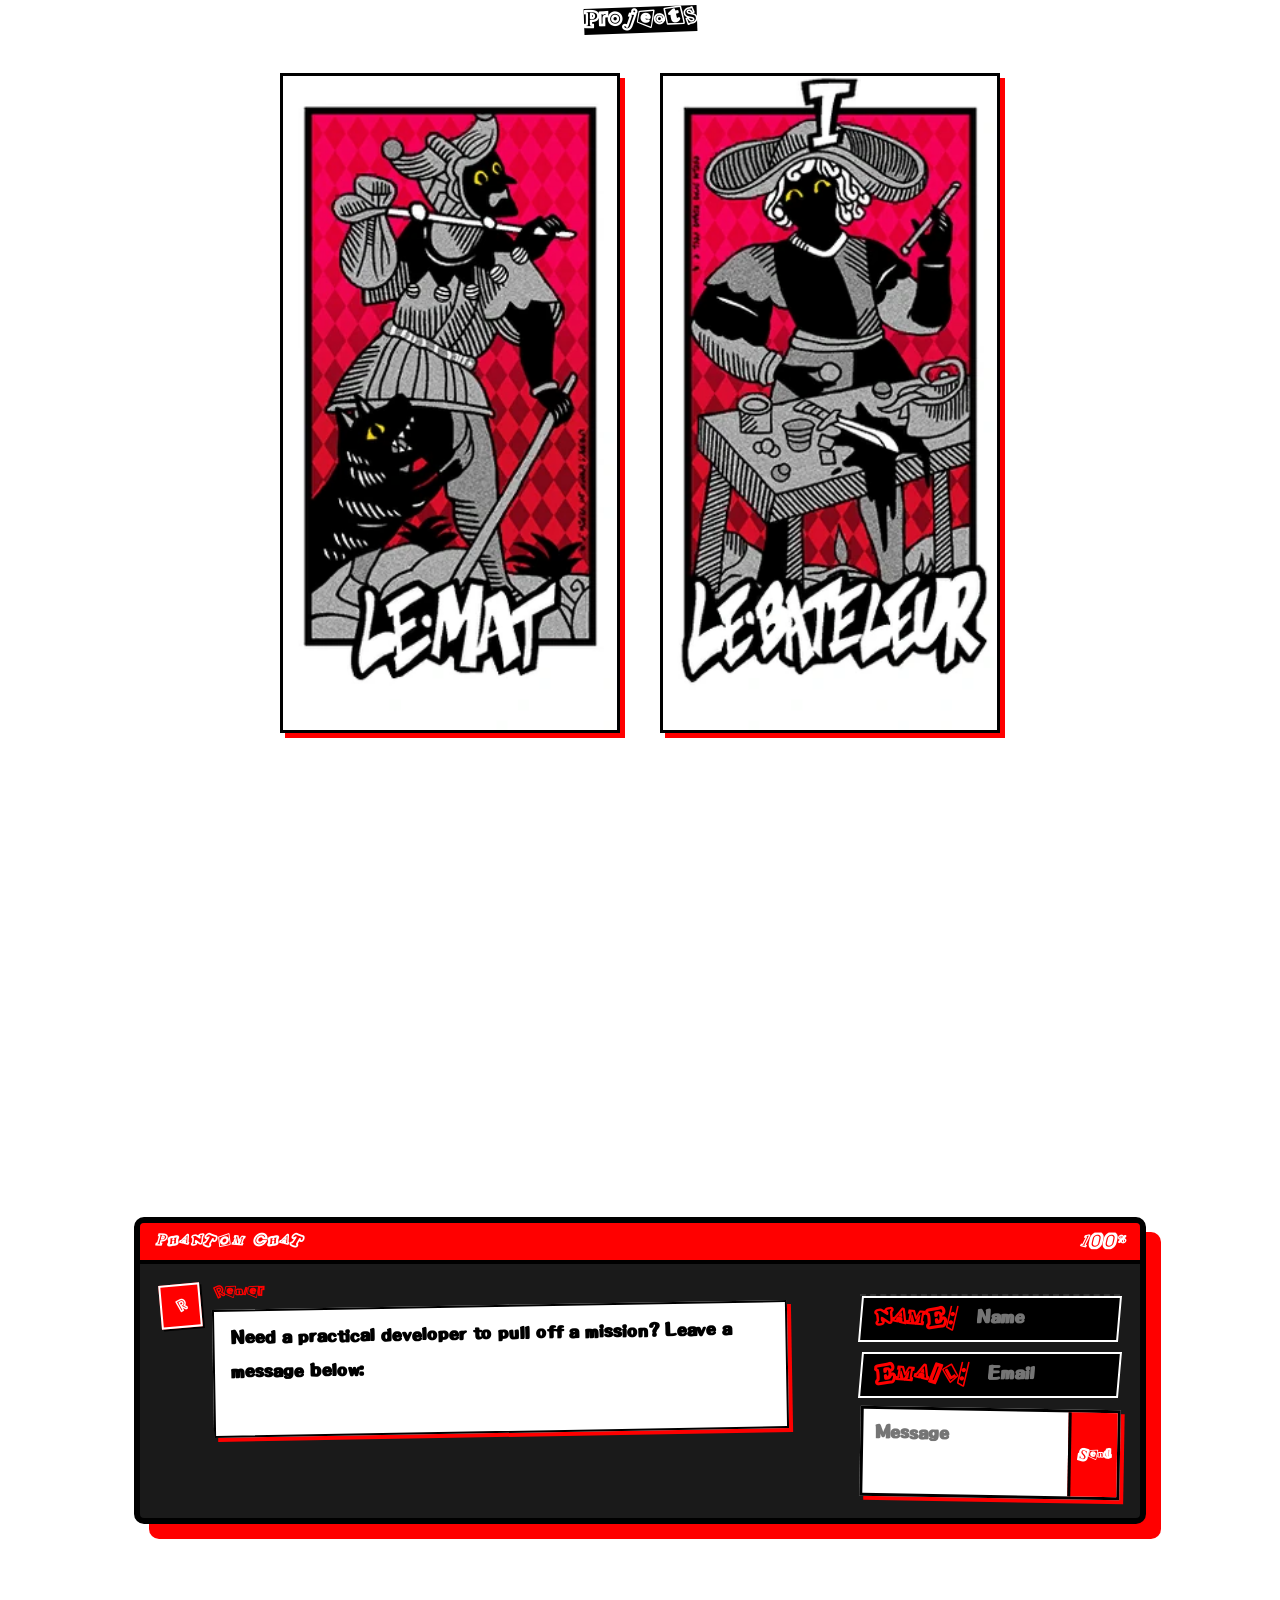
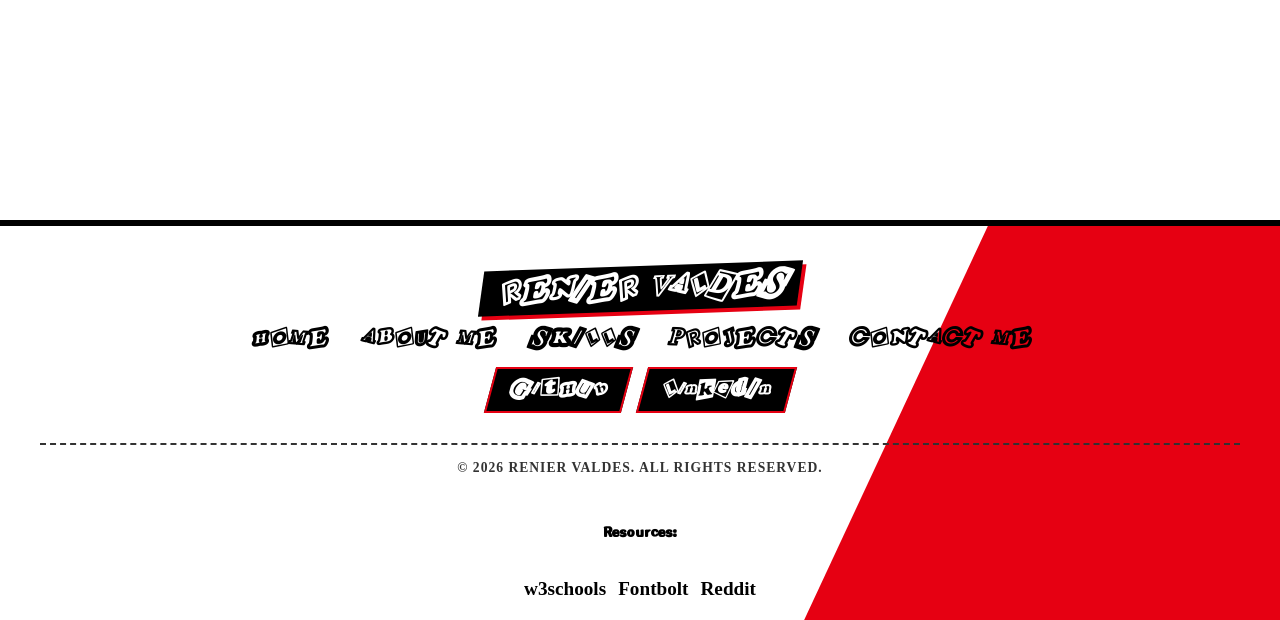
==== commit 2c46b408: "Added finishing touches." ====
--- a/index.html
+++ b/index.html
@@ -54,7 +54,8 @@
             my expertise.
           </h2>
           <h2>
-            In my free time I enjoy reading books, playing video games, and watching TV.
+            In my free time I enjoy reading books, playing video games, and
+            watching TV.
           </h2>
         </div>
       </div>
@@ -158,7 +159,8 @@
               <h2>Trip to GameStop</h2>
               <p>
                 A choose your adventure game web appliction built using HTML,
-                CSS, and JavaScript.
+                CSS, and JavaScript. Choose between stepping inside the store or
+                going home
               </p>
               <div class="project-links">
                 <a
@@ -244,9 +246,23 @@
         <p class="copyright">© 2026 Renier Valdes. All rights reserved.</p>
         <h3>Resources:</h3>
         <ul class="resources">
-          <li><a href="https://www.w3schools.com" target="_blank">w3schools</a></li>
-          <li><a href="https://www.fontbolt.com/font/persona-5-font/" target="_blank">Fontbolt</a></li>
-          <li><a href="https://www.reddit.com/r/Persona5/comments/mikz2c/i_recreated_all_3_background_patterns_from_the/">Reddit</a></li>
+          <li>
+            <a href="https://www.w3schools.com" target="_blank">w3schools</a>
+          </li>
+          <li>
+            <a
+              href="https://www.fontbolt.com/font/persona-5-font/"
+              target="_blank"
+              >Fontbolt</a
+            >
+          </li>
+          <li>
+            <a
+              href="https://www.reddit.com/r/Persona5/comments/mikz2c/i_recreated_all_3_background_patterns_from_the/"
+              target="_blank"
+              >Reddit</a
+            >
+          </li>
         </ul>
       </div>
     </footer>
--- a/style.css
+++ b/style.css
@@ -1,622 +1,625 @@
 /*sets the starry background*/
-html, body{
-    margin: 0;
-    padding: 0;
-    width: 100%;
-    overflow-x: hidden;
+html,
+body {
+  margin: 0;
+  padding: 0;
+  width: 100%;
+  overflow-x: hidden;
 }
 
-body{
-    background-image: url(https://i.redd.it/54obu7eenrq61.gif);
-    color: #ffffff;
+body {
+  background-image: url(https://i.redd.it/54obu7eenrq61.gif);
+  color: #ffffff;
 }
 /*Sets up custom fonts*/
 @font-face {
-    font-family: myFont;
-    src: url(fonts/Persona5MenuFontPrototype-Regular.ttf);
+  font-family: myFont;
+  src: url(fonts/Persona5MenuFontPrototype-Regular.ttf);
 }
 @font-face {
-    font-family: secondaryFont;
-    src: url(fonts/p5hatty-1.ttf)
+  font-family: secondaryFont;
+  src: url(fonts/p5hatty-1.ttf);
 }
 * {
-    font-family: myFont;
+  font-family: myFont;
 }
 html {
-    scroll-behavior: smooth;
+  scroll-behavior: smooth;
 }
 /*Styles the header*/
-header{
-    position: fixed;
-    top: 0;
-    left: 0;
-    width: 100%;
-    background-color: rgb(130, 2, 2);
-    z-index: 1000;
-    box-shadow: 0px 2px 5px rgba(0, 0, 0, 0.1);
+header {
+  position: fixed;
+  top: 0;
+  left: 0;
+  width: 100%;
+  background-color: #e60012;
+  z-index: 1000;
+  box-shadow: 0px 2px 5px rgba(0, 0, 0, 0.1);
 }
 /*Styles the nav bar*/
-nav{
-    display: flex;
-    justify-content: space-between;
-    align-items: center;
-    padding: 10px 20px;
-    text-transform: uppercase;
-}
-nav ul{
-    list-style: none;
-    display:flex;
-    gap: 20px;
-    padding: 0;
-}
-nav ul li a{
-    text-decoration: none;
-    color: black;
-    font-weight: 900;
-    font-style: italic;
-    padding: 5px 10px;
-    transition: all 0.2s ease;
-}
-nav ul li a:hover{
-    background-color:#000000;
-    color:#ff0000;
-    transform: scale(1.1) rotate(-3deg);
+nav {
+  display: flex;
+  justify-content: space-between;
+  align-items: center;
+  padding: 10px 20px;
+  text-transform: uppercase;
+}
+nav ul {
+  list-style: none;
+  display: flex;
+  gap: 20px;
+  padding: 0;
+}
+nav ul li a {
+  text-decoration: none;
+  color: black;
+  font-weight: 900;
+  padding: 5px 10px;
+  transition: all 0.2s ease;
+  font-size: 1.5rem;
+}
+nav ul li a:hover {
+  background-color: #000000;
+  color: #ff0000;
+  transform: scale(1.1) rotate(-3deg);
 }
 /*Styles the logo*/
-.logo{
-    color:black;
-    font-size: 2rem;
+.logo {
+  color: black;
+  font-size: 2rem;
 }
 /*Styles each page/section*/
-.pages{
-    padding: 100px 20px;
-    min-height: 100vh;
-    display: flex;
-    flex-direction: column;
-    justify-content: center;
-    align-items: center;
+.pages {
+  padding: 100px 20px;
+  min-height: 100vh;
+  display: flex;
+  flex-direction: column;
+  justify-content: center;
+  align-items: center;
 }
 /*Home page styling*/
-#home img{
-    max-width: 100%;
-    width: 400px;
-    height: auto;
-    border-radius: 0%;
-    object-fit: cover;
-    border: 4px solid #ffffff;
-    box-shadow: 5px 5px 0px #000000;
-}
-#home h2{
-    text-align: center;
-    font-size: 2rem;
-    margin-top: 20px;
-}
-#home h3{
-    text-align: center;
-    font-size: 1.5rem;
-    margin-top: 10px;
-}
-#home{
-    display: flex;
-    justify-content: center;
-    align-items: center;
-    min-height: 100vh;
-    width: 100%;
-    padding: 80px 10% 40px 10%;
-    box-sizing: border-box;
-}
-.hero-section{
-    display: flex;
-    flex-direction: row;
-    justify-content: center;
-    align-items: center;
-    width: 100%;
-    max-width: 1200px;
-    flex-wrap: wrap;
-}
-.hero-text{
-    display: flex;
-    flex-direction: column;
-    align-items: flex-start;
-    gap: 15px;
-    max-width: 500px;
-    width: 100%;
-}
-.hero-text h1{
-    background-color: #000000;
-    padding: 10px 20px;
-    font-size: 2.5rem;
-    font-weight: 900;
-    text-transform: uppercase;
-    margin: 0;
-    transform: rotate(-2deg) skewX(-5deg);
-    border-left: 5px solid #ff0000;
-    display: inline-block;
-}
-.hero-text h2{
-    font-family: secondaryFont;
-    background-color: #000000;
-    padding: 8px 15px;
-    font-size: 1.2rem;
-    font-weight: 200;
-    margin: 0;
-    transform: rotate(1deg) skewX(3deg);
-    display: inline-block;
+#home img {
+  max-width: 100%;
+  width: 400px;
+  height: auto;
+  border-radius: 0%;
+  object-fit: cover;
+  border: 4px solid #ffffff;
+  box-shadow: 5px 5px 0px #000000;
+}
+#home h2 {
+  text-align: center;
+  font-size: 2rem;
+  margin-top: 20px;
+}
+#home h3 {
+  text-align: center;
+  font-size: 1.5rem;
+  margin-top: 10px;
+}
+#home {
+  display: flex;
+  justify-content: center;
+  align-items: center;
+  min-height: 100vh;
+  width: 100%;
+  padding: 80px 10% 40px 10%;
+  box-sizing: border-box;
+}
+.hero-section {
+  display: flex;
+  flex-direction: row;
+  justify-content: center;
+  align-items: center;
+  width: 100%;
+  max-width: 1200px;
+  flex-wrap: wrap;
+}
+.hero-text {
+  display: flex;
+  flex-direction: column;
+  align-items: flex-start;
+  gap: 15px;
+  max-width: 500px;
+  width: 100%;
+}
+.hero-text h1 {
+  background-color: #000000;
+  padding: 10px 20px;
+  font-size: 2.5rem;
+  font-weight: 900;
+  text-transform: uppercase;
+  margin: 0;
+  transform: rotate(-2deg) skewX(-5deg);
+  border-left: 5px solid #ff0000;
+  display: inline-block;
+}
+.hero-text h2 {
+  font-family: secondaryFont;
+  background-color: #000000;
+  padding: 8px 15px;
+  font-size: 1.2rem;
+  font-weight: 200;
+  margin: 0;
+  transform: rotate(1deg) skewX(3deg);
+  display: inline-block;
 }
 /*About page styling*/
-.about-card{
-    background-color: #e60012;
-    padding: 40px;
-    max-width: 1100px;
-    width: 100%;
-    border: 4px solid #000000;
-    box-shadow: 12px 12px 0px #000000;
-    transform: rotate(1deg);
-}
-.about-card h1{
-    background-color: #000000;
-    padding: 15px;
-    margin-bottom: 15px;
-    border-left: 4px solid #ffffff;
-    width: 20%;
-    font-size: 2rem;
-}
-.about-card h2{
-    background-color: #000000;
-    padding: 15px;
-    margin-bottom: 15px;
-    border-left: 4px solid #ffffff;
-    font-size: 2rem;
-    font-family: secondaryFont;
+.about-card {
+  background-color: #e60012;
+  padding: 40px;
+  max-width: 1100px;
+  width: 100%;
+  border: 4px solid #000000;
+  box-shadow: 12px 12px 0px #000000;
+  transform: rotate(1deg);
+}
+.about-card h1 {
+  background-color: #000000;
+  padding: 15px;
+  margin-bottom: 15px;
+  border-left: 4px solid #ffffff;
+  width: 20%;
+  font-size: 2rem;
+}
+.about-card h2 {
+  background-color: #000000;
+  padding: 15px;
+  margin-bottom: 15px;
+  border-left: 4px solid #ffffff;
+  font-size: 2rem;
+  font-family: secondaryFont;
 }
 /*Contact page styling*/
-#contact{
-    display: flex;
-    justify-content: center;
-    align-items: center;
-    min-height: 100vh;
-    padding: 80px 20px;
-    box-sizing: border-box;
-}
-.phone-container{
-    background-color: #1a1a1a;
-    border: 6px solid #000000;
-    box-shadow: 15px 15px 0px #ff0000;
-    width: 100%;
-    max-width: 700px;
-    border-radius: 10px;
-    overflow: hidden;
-}
-.phone-container .bubble{
-    font-family: secondaryFont;
-}
-.phone-header{
-    background-color: #ff0000;
-    padding: 10px 15px;
-    display: flex;
-    justify-content: space-between;
-    font-weight: 900;
-    font-style: italic;
-    letter-spacing: 1px;
-    border-bottom: 4px solid #000000;
-}
-.chat-window{
-    padding: 20px;
-    display: flex;
-    gap: 12px;
-    align-items: flex-start;
-}
-.message-incoming{
-    display:flex;
-    gap: 12px;
-    align-items: flex-start;
-}
-.message-incoming .avatar{
-    background-color: #ff0000;
-    width: 40px;
-    height: 40px;
-    display: flex;
-    justify-content: center;
-    align-items: center;
-    font-weight: 900;
-    border: 2px solid #ffffff;
-    transform: rotate(-5deg);
-    box-shadow: 2px 2px 0px #000000;
-}
-.sender{
-    color: #ff0000;
-    font-size: 0.85rem;
-    font-weight: bold;
-    margin-bottom: 4px;
-}
-.message-incoming .bubble{
-    background-color: #ffffff;
-    color: #000000;
-    padding: 12px 16px;
-    font-weight: 700;
-    font-size: 1rem;
-    line-height: 1.4;
-    transform: rotate(-1deg);
-    border: 2px solid #000000;
-    box-shadow: 4px 4px 0px #ff0000;
-    position: relative;
-    max-width: 85%;
-}
-textarea{
-    font-family: secondaryFont;
-}
-input{
-    font-family: secondaryFont;
-    background: transparent;
-    border: none;
-    padding: 8px;
-    width: 100%;
-    outline: none;
-    font-weight: 600;
-}
-.phone-form{
-    display: flex;
-    flex-direction: column;
-    gap: 15px;
-    margin-top: 10px;
-    border-top: 2px dashed #333;
+#contact {
+  display: flex;
+  justify-content: center;
+  align-items: center;
+  min-height: 100vh;
+  padding: 80px 20px;
+  box-sizing: border-box;
+}
+.phone-container {
+  background-color: #1a1a1a;
+  border: 6px solid #000000;
+  box-shadow: 15px 15px 0px #ff0000;
+  width: 100%;
+  max-width: 1000px;
+  border-radius: 10px;
+  overflow: hidden;
+}
+.phone-container .bubble {
+  font-family: secondaryFont;
+}
+.phone-header {
+  background-color: #ff0000;
+  padding: 10px 15px;
+  display: flex;
+  justify-content: space-between;
+  font-weight: 900;
+  font-style: italic;
+  letter-spacing: 1px;
+  border-bottom: 4px solid #000000;
+}
+.chat-window {
+  padding: 20px;
+  display: flex;
+  gap: 12px;
+  align-items: flex-start;
+}
+.message-incoming {
+  display: flex;
+  gap: 12px;
+  align-items: flex-start;
+}
+.message-incoming .avatar {
+  background-color: #ff0000;
+  width: 40px;
+  height: 40px;
+  display: flex;
+  justify-content: center;
+  align-items: center;
+  font-weight: 900;
+  border: 2px solid #ffffff;
+  transform: rotate(-5deg);
+  box-shadow: 2px 2px 0px #000000;
+}
+.sender {
+  color: #ff0000;
+  font-size: 1rem;
+  font-weight: bold;
+  margin-bottom: 4px;
+}
+.message-incoming .bubble {
+  background-color: #ffffff;
+  color: #000000;
+  padding: 12px 16px;
+  font-weight: 700;
+  font-size: 1.5rem;
+  line-height: 1.4;
+  transform: rotate(-1deg);
+  border: 2px solid #000000;
+  box-shadow: 4px 4px 0px #ff0000;
+  position: relative;
+  max-width: 85%;
+  height: 100px;
+}
+textarea {
+  font-family: secondaryFont;
+}
+input {
+  font-family: secondaryFont;
+  background: transparent;
+  border: none;
+  padding: 8px;
+  width: 100%;
+  outline: none;
+  font-weight: 600;
+  font-size: 1.5rem;
+}
+.phone-form {
+  display: flex;
+  flex-direction: column;
+  gap: 10px;
+  margin-top: 10px;
+  border-top: 2px dashed #333;
 }
 .input-group {
-    display: flex;
-    align-items: center;
-    background-color: #000000;
-    border: 2px solid #ffffff;
-    transform: skewX(-5deg);
-}
-.input-group label{
-    color: #ff0000;
-    font-weight: 900;
-    padding: 8px 12px;
-}
-.message-input{
-    display: flex;
-    background-color: #ffffff;
-    border: 3px solid #000000;
-    box-shadow: 4px 4px 0px #ff0000;
-    transform: rotate(1deg);
-}
-.message-input textarea{
-    background: transparent;
-    border: none;
-    padding: 12px;
-    width: 100%;
-    height: 60px;
-    resize: none;
-    outline: none;
-    font-weight: 600;
-    color: #000000;
-}
-#send-btn{
-    background-color: #ff0000;
-    color: #ffffff;
-    border: none;
-    border-left: 3px solid #000000;
-    font-weight: 900;
-    cursor: pointer;
-    transition: background 0.2s ease;
-}
-#send-btn:hover{
-    background-color: #000000;
-    color: #ff0000;
+  display: flex;
+  align-items: center;
+  background-color: #000000;
+  border: 2px solid #ffffff;
+  transform: skewX(-5deg);
+  font-size: 1.5rem;
+}
+.input-group label {
+  color: #ff0000;
+  font-weight: 900;
+  padding: 8px 12px;
+}
+.message-input {
+  display: flex;
+  background-color: #ffffff;
+  border: 3px solid #000000;
+  box-shadow: 4px 4px 0px #ff0000;
+  transform: rotate(1deg);
+}
+.message-input textarea {
+  background: transparent;
+  border: none;
+  padding: 12px;
+  width: 100%;
+  height: 60px;
+  resize: none;
+  outline: none;
+  font-weight: 600;
+  color: #000000;
+  font-size: 1.5rem;
+}
+#send-btn {
+  background-color: #ff0000;
+  color: #ffffff;
+  border: none;
+  border-left: 3px solid #000000;
+  font-weight: 900;
+  cursor: pointer;
+  transition: background 0.2s ease;
+}
+#send-btn:hover {
+  background-color: #000000;
+  color: #ff0000;
 }
 /*Projects page styling*/
 /*Establishes 3D perspective space*/
-.card-wrapper{
-    background-color: transparent;
-    width: 240px;
-    height: 460px;
-    perspective: 1000px;
-    cursor: pointer;
-}
-.card-wrapper:hover .card-inner{
-    transform: rotateY(180deg);
+.card-wrapper {
+  background-color: transparent;
+  width: 340px;
+  height: 660px;
+  perspective: 1000px;
+  cursor: pointer;
+}
+.card-wrapper:hover .card-inner {
+  transform: rotateY(180deg);
 }
 /*Physically rotates*/
-.card-inner{
-    position: relative;
-    width: 100%;
-    height: 100%;
-    text-align: center;
-    transition: transform 0.6s cubic-bezier(0.4, 0, 0.2, 1);
-    transform-style: preserve-3d;
+.card-inner {
+  position: relative;
+  width: 100%;
+  height: 100%;
+  text-align: center;
+  transition: transform 0.6s cubic-bezier(0.4, 0, 0.2, 1);
+  transform-style: preserve-3d;
 }
 /*Base style for front & back*/
-.card-face{
-    position: absolute;
-    width: 100%;
-    height: 100%;
-    backface-visibility: hidden;
-    border: 3px solid #000000;
-    box-shadow: 5px 5px 0px #ff0000;
-    box-sizing: border-box;
-}
-.card-front{
-    background-color: #000000;
-}
-.tarot{
-    width: 100%;
-    height: 100%;
-    object-fit: cover;
-}
-.card-back{
-    background-color: #e60012;
-    transform: rotateY(180deg);
-    display: flex;
-    flex-direction: column;
-    justify-content: center;
-    align-items: center;
-    padding: 20px;
-}
-.card-back h2{
-    font-size: 1.5rem;
-    background-color: #000000;
-    padding: 5px 10px;
-    transform: rotate(-2deg);
-}
-.card-back p{
-    font-size: 1rem;
-    background-color: #000000;
-    padding: 10px;
-    margin: 15px 0;
-    line-height: 1.4;
-    font-family: secondaryFont;
-}
-.projects-grid{
-    display: flex;
-    flex-direction: row;
-    justify-content: center;
-    align-items: center;
-    gap: 40px;
-    flex-wrap: wrap;
-    width: 100%;
-    padding: 20px;
-    box-sizing: border-box;
-}
-#projects h1{
-    background-color: #000000;
-    transform: rotate(-2deg);
-}
-#skills{
-    padding: 60px 20px;
-    display: flex;
-    flex-direction: column;
-    align-items: center;
-}
-.skills-title{
-    background-color: #000000;
-    padding: 10px 20px;
-    font-size: 2rem;
-    font-weight: 900;
-    font-style: italic;
-    transform: rotate(-3deg) skewX(-10deg);
-    border: 3px solid #ffffff;
-    box-shadow: 6px 6px 0px #e60012;
-    margin-bottom: 50px;
-}
-.skills-container{
-    display: flex;
-    flex-wrap: wrap;
-    justify-content: center;
-    gap: 30px;
-    max-width: 1000px;
-    width: 100%;
-}
-.skill-card{
-    position: relative;
-    background-color: #ffffff;
-    color: #000000;
-    padding: 15px 40px;
-    width: 200px;
-    height: 60px;
-    display: flex;
-    align-items: center;
-    transform: skewX(-15deg);
-    border: 3px solid #000000;
-    box-shadow: 5px 5px 0px #e60012;
-    transition: all 0.2s ease;
-    cursor: pointer;
-    overflow: hidden;
-}
-.skill-content{
-    display: flex;
-    align-items: center;
-    gap: 15px;
-    z-index: 2;
-}
-.skill-number{
-    font-size: 1.2rem;
-    font-weight: 900;
-    color: #e60012;
-}
-.skill-name{
-    font-size: 1.4rem;
-    font-weight: 900;
-    letter-spacing: 1px;
+.card-face {
+  position: absolute;
+  width: 100%;
+  height: 100%;
+  backface-visibility: hidden;
+  border: 3px solid #000000;
+  box-shadow: 5px 5px 0px #ff0000;
+  box-sizing: border-box;
+}
+.card-front {
+  background-color: #000000;
+}
+.tarot {
+  width: 100%;
+  height: 100%;
+  object-fit: cover;
+}
+.card-back {
+  background-color: #e60012;
+  transform: rotateY(180deg);
+  display: flex;
+  flex-direction: column;
+  justify-content: center;
+  align-items: center;
+  padding: 20px;
+}
+.card-back h2 {
+  font-size: 2rem;
+  background-color: #000000;
+  padding: 5px 10px;
+  transform: rotate(-2deg);
+}
+.card-back p {
+  font-size: 1.5rem;
+  background-color: #000000;
+  padding: 10px;
+  margin: 15px 0;
+  line-height: 1.4;
+  font-family: secondaryFont;
+}
+.projects-grid {
+  display: flex;
+  flex-direction: row;
+  justify-content: center;
+  align-items: center;
+  gap: 40px;
+  flex-wrap: wrap;
+  width: 100%;
+  padding: 20px;
+  box-sizing: border-box;
+}
+#projects h1 {
+  background-color: #000000;
+  transform: rotate(-2deg);
+}
+#skills {
+  padding: 60px 20px;
+  display: flex;
+  flex-direction: column;
+  align-items: center;
+}
+.skills-title {
+  background-color: #000000;
+  padding: 10px 20px;
+  font-size: 2rem;
+  font-weight: 900;
+  transform: rotate(-3deg) skewX(-10deg);
+  border: 3px solid #ffffff;
+  box-shadow: 6px 6px 0px #e60012;
+  margin-bottom: 50px;
+}
+.skills-container {
+  display: flex;
+  flex-wrap: wrap;
+  justify-content: center;
+  gap: 30px;
+  max-width: 1000px;
+  width: 100%;
+}
+.skill-card {
+  position: relative;
+  background-color: #ffffff;
+  color: #000000;
+  padding: 15px 40px;
+  width: 200px;
+  height: 60px;
+  display: flex;
+  align-items: center;
+  transform: skewX(-15deg);
+  border: 3px solid #000000;
+  box-shadow: 5px 5px 0px #e60012;
+  transition: all 0.2s ease;
+  cursor: pointer;
+  overflow: hidden;
+}
+.skill-content {
+  display: flex;
+  align-items: center;
+  gap: 15px;
+  z-index: 2;
+}
+.skill-number {
+  font-size: 1.5rem;
+  font-weight: 900;
+  color: #e60012;
+}
+.skill-name {
+  font-size: 1.5rem;
+  font-weight: 900;
+  letter-spacing: 1px;
 }
 /*Hover effect layer*/
-.skill-bg{
-    position: absolute;
-    top: 0;
-    left: -100%;
-    width: 100%;
-    height: 100%;
-    background-color: #e60012;
-    transition: left 0.2s cubic-bezier(0.4, 0, 0.2, 1);
-    z-index: 1;
+.skill-bg {
+  position: absolute;
+  top: 0;
+  left: -100%;
+  width: 100%;
+  height: 100%;
+  background-color: #e60012;
+  transition: left 0.2s cubic-bezier(0.4, 0, 0.2, 1);
+  z-index: 1;
 }
 /*Hover states*/
-.skill-card:hover{
-    color: #ffffff;
-    transform: skewX(-15deg) scale(1.05);
-    box-shadow: -5px 5px 0px #ffffff;
-}
-.skill-card:hover .skill-bg{
-    left: 0;
-}
-.skill-card:hover .skill-number{
-    color: #000000;
-}
-#skill-blurb{
-    margin-top: 40px;
-    background-color: #e60012;
-    padding: 20px 30px;
-    max-width: 600px;
-    width: 100%;
-    border: 3px solid #ffffff;
-    box-shadow: 8px 8px 0px #ffffff;
-    transform: rotate(-1deg) skewX(-10deg);
-    box-sizing: border-box;
-    transition: all 0.3s cubic-bezier(0.4, 0, 0.2, 1);
-}
-#skill-blurb.is-active{
-    transform: rotate(-1deg) skewX(-10deg) translateY(0);
-}
-#blurb-text{
-    font-size: 1.2rem;
-    font-weight: 700;
-    letter-spacing: 0.5px;
-    transform: skewX(10deg);
-    margin: 0;
-    font-family: secondaryFont;
-}
-.skill-card.selected-skill{
-    background-color: #e60012;
-    color: #ffffff;
-    box-shadow: -5px 5px 0px #ffffff;
-}
-.skill-card.selected-skill .skill-number{
-    color: #000000;
+.skill-card:hover {
+  color: #ffffff;
+  transform: skewX(-15deg) scale(1.05);
+  box-shadow: -5px 5px 0px #ffffff;
+}
+.skill-card:hover .skill-bg {
+  left: 0;
+}
+.skill-card:hover .skill-number {
+  color: #000000;
+}
+#skill-blurb {
+  margin-top: 40px;
+  background-color: #e60012;
+  padding: 20px 30px;
+  max-width: 600px;
+  width: 100%;
+  border: 3px solid #ffffff;
+  box-shadow: 8px 8px 0px #ffffff;
+  transform: rotate(-1deg) skewX(-10deg);
+  box-sizing: border-box;
+  transition: all 0.3s cubic-bezier(0.4, 0, 0.2, 1);
+}
+#skill-blurb.is-active {
+  transform: rotate(-1deg) skewX(-10deg) translateY(0);
+}
+#blurb-text {
+  font-size: 1.5rem;
+  font-weight: 700;
+  letter-spacing: 0.5px;
+  transform: skewX(10deg);
+  margin: 0;
+  font-family: secondaryFont;
+}
+.skill-card.selected-skill {
+  background-color: #e60012;
+  color: #ffffff;
+  box-shadow: -5px 5px 0px #ffffff;
+}
+.skill-card.selected-skill .skill-number {
+  color: #000000;
 }
 /*Footer styling*/
-footer{
-    background-color: #ffffff;
-    color: #000000;
-    padding: 40px 20px 20px 20px;
-    position: relative;
-    overflow: hidden;
-    border-top: 6px solid #000000;
-    box-sizing: border-box;
-}
-footer::before{
-    content: '';
-    position: absolute;
-    top: 0;
-    right: -10%;
-    width: 40%;
-    height: 100%;
-    background-color: #e60012;
-    transform: skewX(-25deg);
-    z-index: 1;
-}
-.footer-content{
-    position: relative;
-    max-width: 1200px;
-    margin: 0 auto;
-    display: flex;
-    flex-direction: column;
-    align-items: center;
-    gap: 25px;
-    z-index: 2;
-}
-.footer-logo{
-    font-size: 1.8rem;
-    font-weight: 900;
-    font-style: italic;
-    letter-spacing: -1px;
-    transform: rotate(-2deg) skewX(-10deg);
-    background-color: #000000;
-    color: #ffffff;
-    padding: 5px 15px;
-    margin: 0;
-    display: inline-block;
-    box-shadow: 4px 4px 0px #e60012;
-}
-.footer-nav{
-    list-style: none;
-    padding: 0;
-    margin: 0;
-    display: flex;
-    flex-wrap: wrap;
-    justify-content: center;
-    gap: 20px;
+footer {
+  background-color: #ffffff;
+  color: #000000;
+  padding: 40px 20px 20px 20px;
+  position: relative;
+  overflow: hidden;
+  border-top: 6px solid #000000;
+  box-sizing: border-box;
+}
+footer::before {
+  content: "";
+  position: absolute;
+  top: 0;
+  right: -10%;
+  width: 40%;
+  height: 100%;
+  background-color: #e60012;
+  transform: skewX(-25deg);
+  z-index: 1;
+}
+.footer-content {
+  position: relative;
+  max-width: 1200px;
+  margin: 0 auto;
+  display: flex;
+  flex-direction: column;
+  align-items: center;
+  gap: 15px;
+  z-index: 2;
+}
+.footer-logo {
+  font-size: 2rem;
+  font-weight: 900;
+  font-style: italic;
+  letter-spacing: -1px;
+  transform: rotate(-2deg) skewX(-10deg);
+  background-color: #000000;
+  color: #ffffff;
+  padding: 5px 15px;
+  margin: 0;
+  display: inline-block;
+  box-shadow: 4px 4px 0px #e60012;
+}
+.footer-nav {
+  list-style: none;
+  padding: 0;
+  margin: 0;
+  display: flex;
+  flex-wrap: wrap;
+  justify-content: center;
+  gap: 20px;
 }
 .footer-nav a {
-    color: #000000;
-    text-decoration: none;
-    font-weight: 800;
-    font-size: 1rem;
-    text-transform: uppercase;
-    font-style: italic;
-    transition: all 0.15s ease;
-    padding: 2px 6px;
-}
-.footer-nav a:hover{
-    background-color: #000000;
-    color: #ffffff;
-    transform: skewX(-10deg);
-}
-.footer-socials{
-    display: flex;
-    gap: 15px;
+  color: #000000;
+  text-decoration: none;
+  font-weight: 800;
+  font-size: 1.5rem;
+  text-transform: uppercase;
+  font-style: italic;
+  transition: all 0.15s ease;
+  padding: 2px 6px;
+}
+.footer-nav a:hover {
+  background-color: #000000;
+  color: #ffffff;
+  transform: skewX(-10deg);
+}
+.footer-socials {
+  display: flex;
+  gap: 15px;
 }
 .footer-socials a {
-    background-color: #000000;
-    color: #ffffff;
-    text-decoration: none;
-    padding: 8px 18px;
-    font-weight: 900;
-    transform: skewX(-15deg);
-    border: 2px solid #e60012;
-    transition: all 0.2s ease;
-}
-.footer-socials a:hover{
-    background-color: #e60012;
-    border-color: #000000;
-    box-shadow: 4px 4px 0px #000000;
-    transform: skewX(-15deg) scale(1.05);
-}
-.copyright{
-    font-size: 0.85rem;
-    font-weight: 700;
-    text-transform: uppercase;
-    font-family: 'Times New Roman', Times, serif;
-    letter-spacing: 1px;
-    margin-top: 15px;
-    border-top: 2px dashed;
-    padding-top: 15px;
-    width: 100%;
-    text-align: center;
-    color: #333333;
-}
-.resources{
-    list-style: none;
-    padding: 0;
-    margin: 0;
-    display: flex;
-    flex-wrap: wrap;
-    justify-content: center;
-    gap: 20px;
+  background-color: #000000;
+  color: #ffffff;
+  text-decoration: none;
+  padding: 8px 18px;
+  font-weight: 900;
+  transform: skewX(-15deg);
+  border: 2px solid #e60012;
+  transition: all 0.2s ease;
+  font-size: 1.5rem;
+}
+.footer-socials a:hover {
+  background-color: #e60012;
+  border-color: #000000;
+  box-shadow: 4px 4px 0px #000000;
+  transform: skewX(-15deg) scale(1.05);
+}
+.copyright {
+  font-size: 0.85rem;
+  font-weight: 700;
+  text-transform: uppercase;
+  font-family: "Times New Roman", Times, serif;
+  letter-spacing: 1px;
+  margin-top: 15px;
+  border-top: 2px dashed;
+  padding-top: 15px;
+  width: 100%;
+  text-align: center;
+  color: #333333;
+}
+.resources {
+  list-style: none;
+  padding: 0;
+  margin: 0;
+  display: flex;
+  flex-wrap: wrap;
+  justify-content: center;
 }
 .resources a {
-    font-family: 'Times New Roman', Times, serif;
-    color: #000000;
-    text-decoration: none;
-    font-weight: 800;
-    font-size: 1rem;
-    text-transform: uppercase;
-    transition: all 0.15s ease;
-    padding: 2px 6px;
-}
-.resources a:hover{
-    background-color: #000000;
-    color: #ffffff;
-    transform: skewX(-10deg);
-}
-h3{
-    font-family: secondaryFont;
-}+  font-family: "Times New Roman", Times, serif;
+  color: #000000;
+  text-decoration: none;
+  font-weight: 800;
+  font-size: 1.2rem;
+  transition: all 0.15s ease;
+  padding: 2px 6px;
+}
+.resources a:hover {
+  background-color: #000000;
+  color: #ffffff;
+  transform: skewX(-10deg);
+}
+h3 {
+  font-family: secondaryFont;
+}
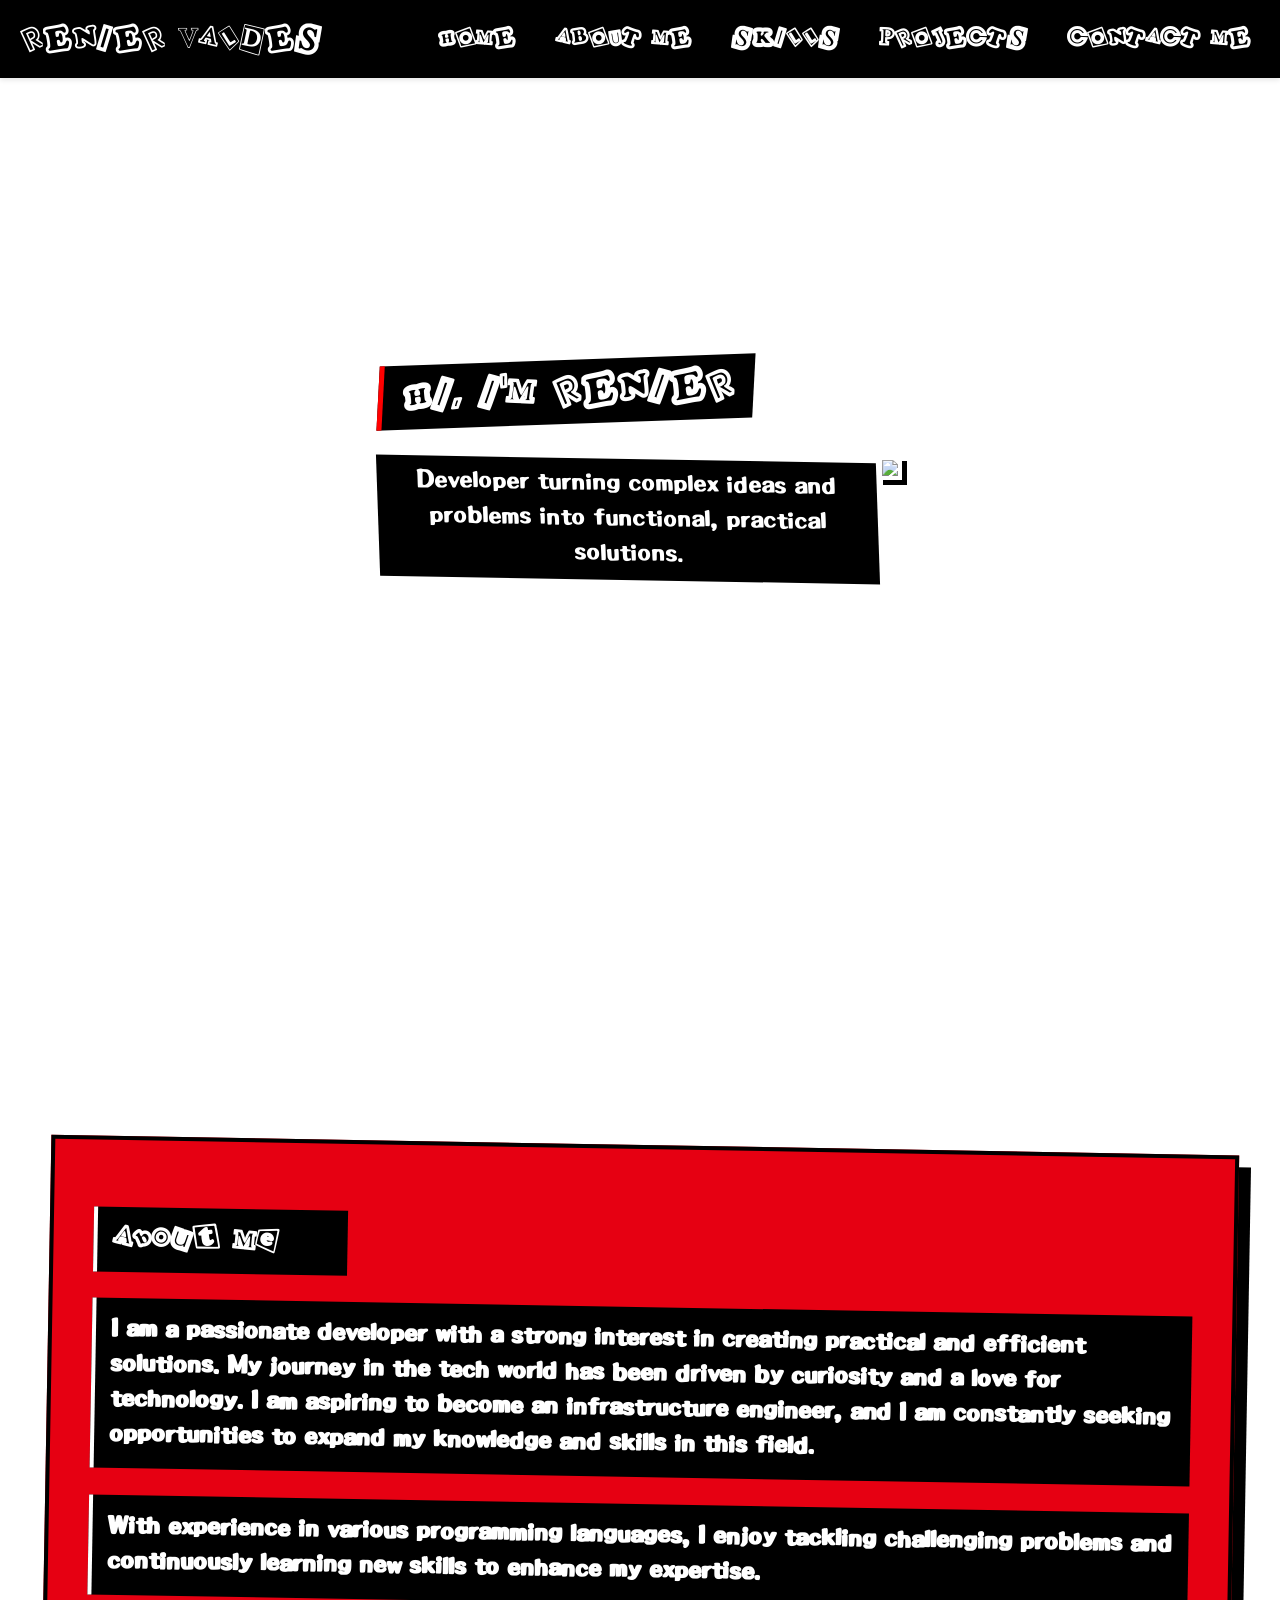
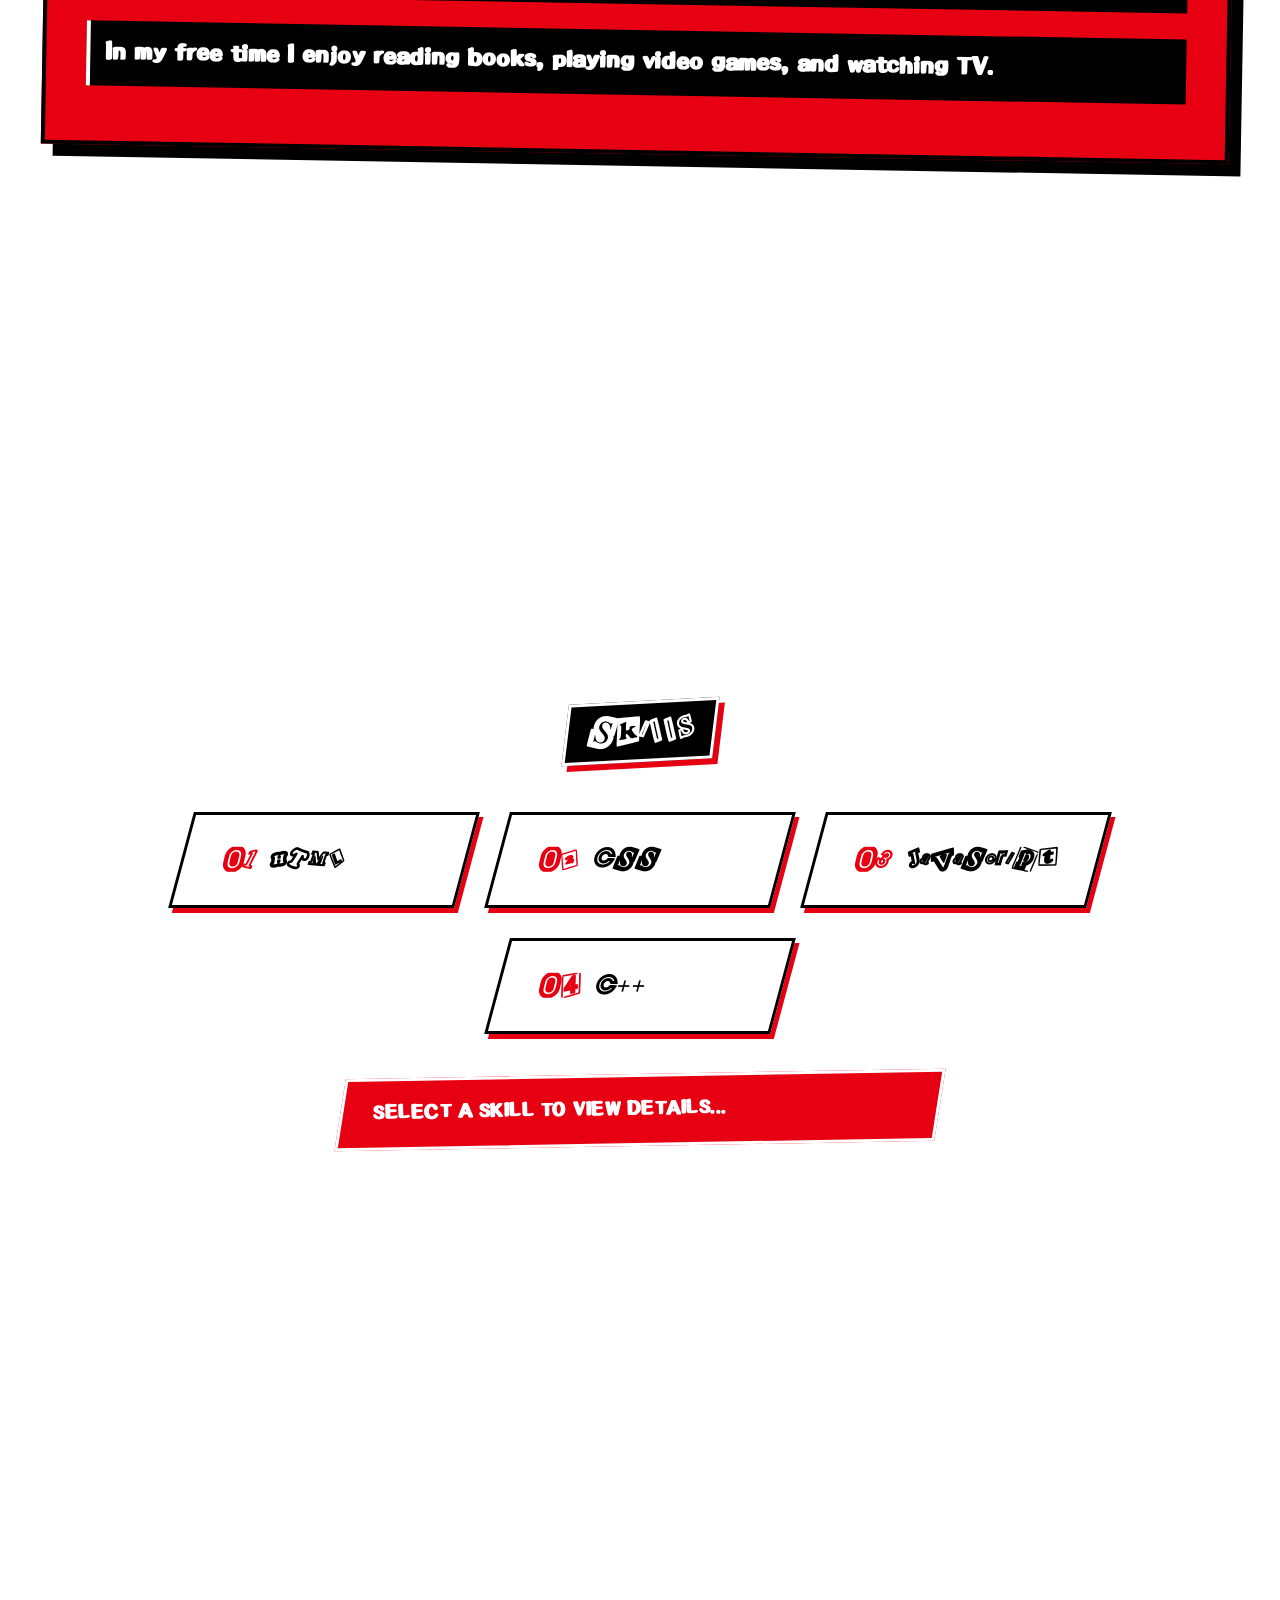
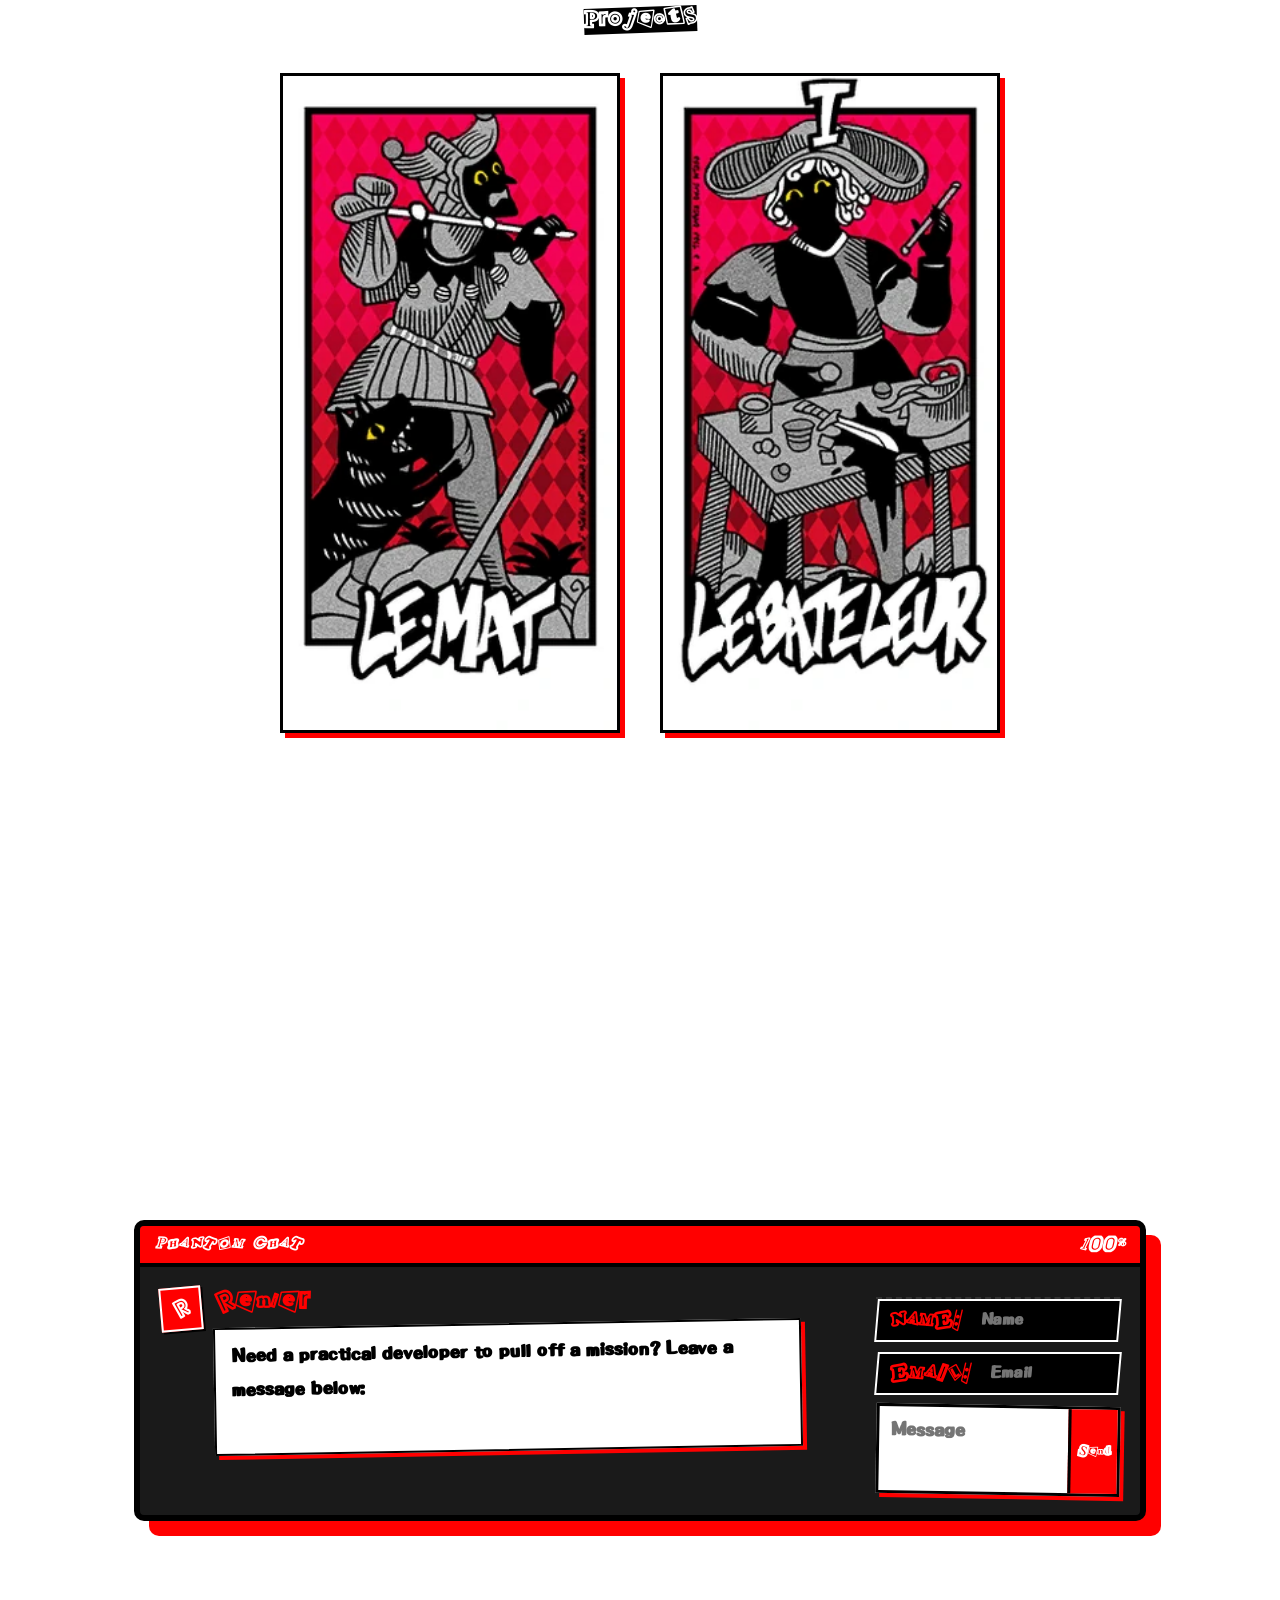
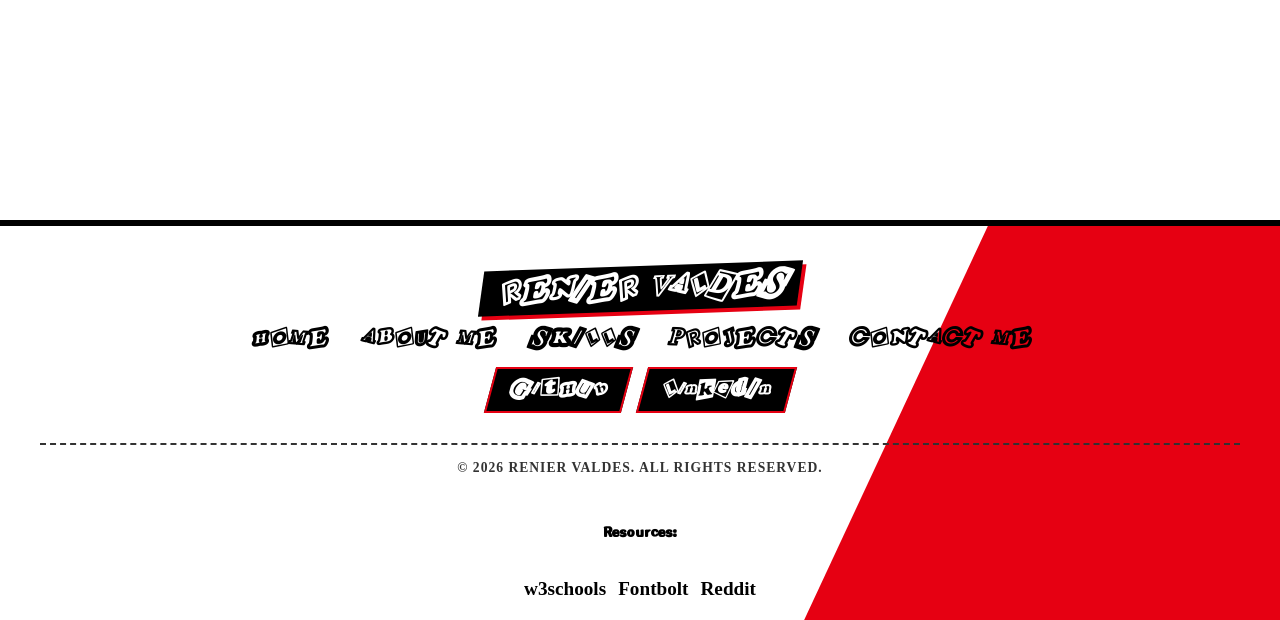
==== commit f4ba14c7: "changed background" ====
--- a/index.html
+++ b/index.html
@@ -225,6 +225,7 @@
         </div>
       </div>
     </section>
+    
     <footer>
       <div class="footer-content">
         <p class="footer-logo">RENIER VALDES</p>
--- a/style.css
+++ b/style.css
@@ -8,7 +8,7 @@
 }
 
 body {
-  background-image: url(https://i.redd.it/54obu7eenrq61.gif);
+  background-image: url(https://c4.wallpaperflare.com/wallpaper/826/269/181/persona-5-video-games-persona-series-wallpaper-preview.jpg);
   color: #ffffff;
 }
 /*Sets up custom fonts*/
@@ -32,7 +32,7 @@
   top: 0;
   left: 0;
   width: 100%;
-  background-color: #e60012;
+  background-color: #000000;
   z-index: 1000;
   box-shadow: 0px 2px 5px rgba(0, 0, 0, 0.1);
 }
@@ -52,7 +52,7 @@
 }
 nav ul li a {
   text-decoration: none;
-  color: black;
+  color: #ffffff;
   font-weight: 900;
   padding: 5px 10px;
   transition: all 0.2s ease;
@@ -65,7 +65,7 @@
 }
 /*Styles the logo*/
 .logo {
-  color: black;
+  color: #ffffff;
   font-size: 2rem;
 }
 /*Styles each page/section*/
@@ -223,10 +223,11 @@
   border: 2px solid #ffffff;
   transform: rotate(-5deg);
   box-shadow: 2px 2px 0px #000000;
+  font-size: 1.5rem;
 }
 .sender {
   color: #ff0000;
-  font-size: 1rem;
+  font-size: 1.8rem;
   font-weight: bold;
   margin-bottom: 4px;
 }
@@ -255,7 +256,8 @@
   width: 100%;
   outline: none;
   font-weight: 600;
-  font-size: 1.5rem;
+  font-size: 1.3rem;
+  color:gray
 }
 .phone-form {
   display: flex;
@@ -270,7 +272,7 @@
   background-color: #000000;
   border: 2px solid #ffffff;
   transform: skewX(-5deg);
-  font-size: 1.5rem;
+  font-size: 1.3rem;
 }
 .input-group label {
   color: #ff0000;
